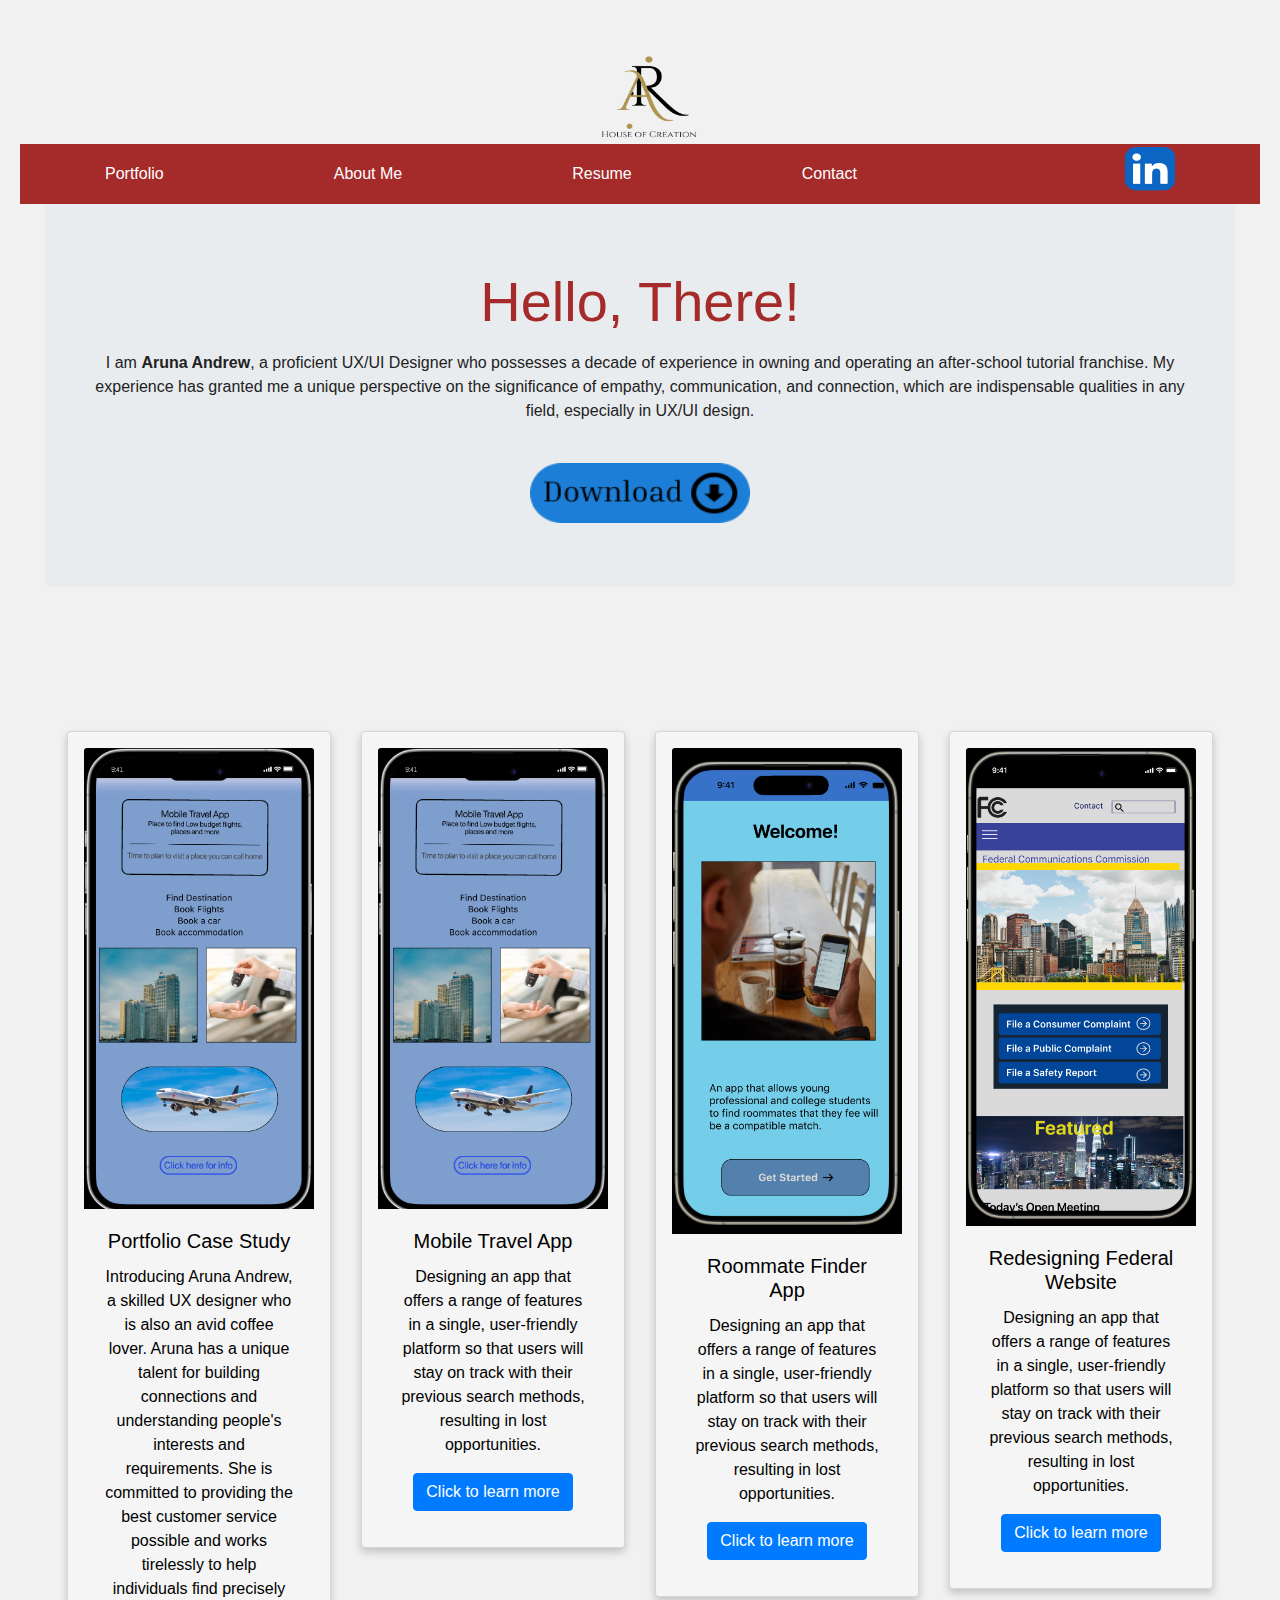
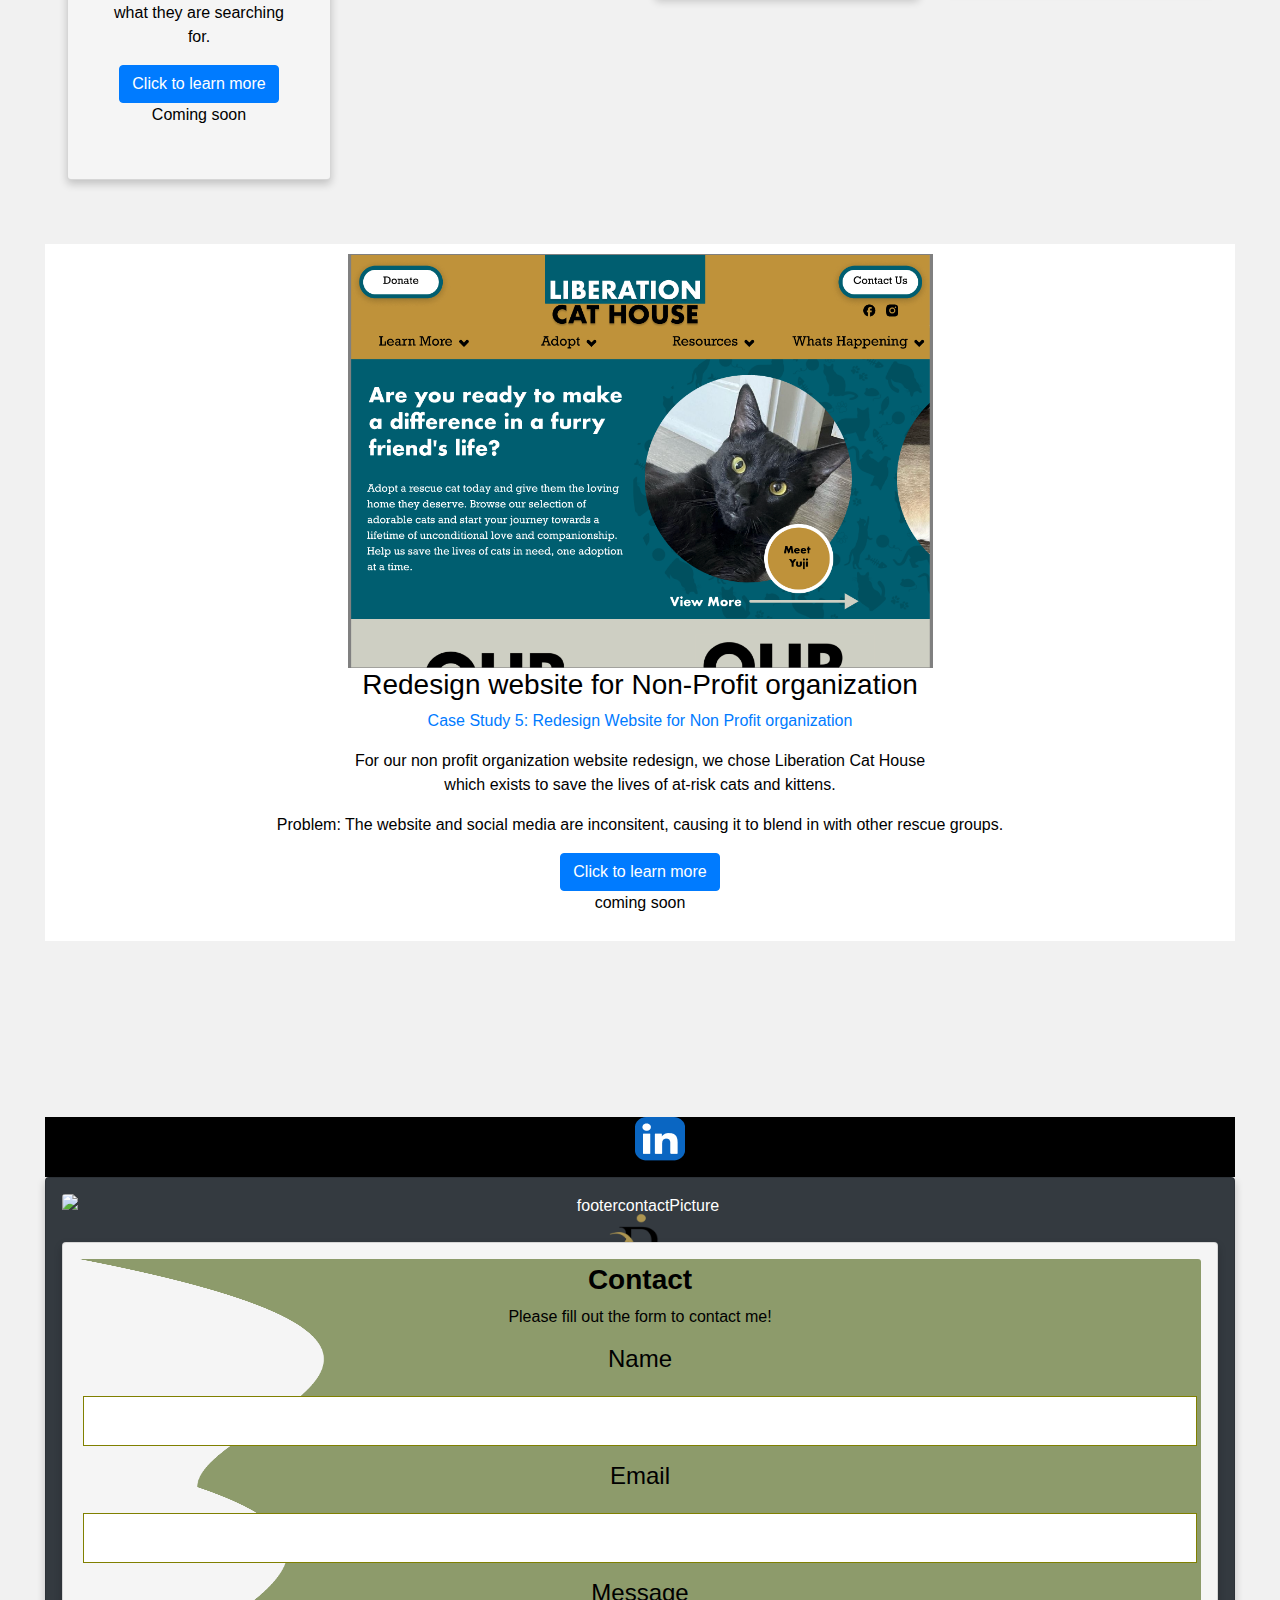
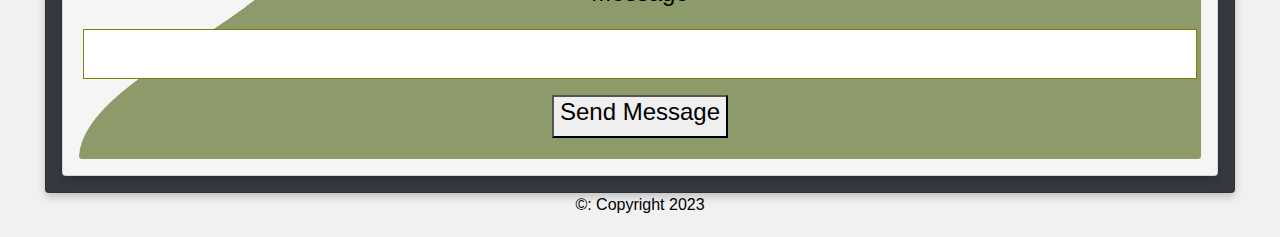
==== index.html @ 87789d0a "updated" ====
<!DOCTYPE HTML>
    <head>
      <!-- Required meta tags -->
      <meta name="viewport" content="width=device-width, initial-scale=1">
<link rel="stylesheet" href="https://cdnjs.cloudflare.com/ajax/libs/font-awesome/4.7.0/css/font-awesome.min.css">
      <meta name="viewport" content="width=device-width, initial-scale=1">
<link rel="stylesheet" href="https://cdnjs.cloudflare.com/ajax/libs/font-awesome/4.7.0/css/font-awesome.min.css">
    <meta charset="utf-8">
    <meta name="viewport" content="width=device-width, initial-scale=1, shrink-to-fit=no">
    <link rel="stylesheet" href="https://stackpath.bootstrapcdn.com/bootstrap/4.3.1/css/bootstrap.min.css" integrity="sha384-ggOyR0iXCbMQv3Xipma34MD+dH/1fQ784/j6cY/iJTQUOhcWr7x9JvoRxT2MZw1T" crossorigin="anonymous">
    <link rel="stylesheet" href="css/index.css">
    <script defer src="https://use.fontawesome.com/releases/v5.0.8/js/all.js"></script>
   <title>Aruna Andrew's Profile</title>
       <link rel="stylesheet" type="text/css" href="css/styles.css">
       <div class="inline-block"></div>
      </head>
           <!--Nav bar-->
  <a class="navbar-brand" href="#"><div class="logo">
    <a href="index.html"><img src="images/logoar.png" alt="Logo" width="140" height="100"></a></div></a>
   <ul class="topnav">
        <li><a href="portfolio.html">Portfolio</a></li>
        <li><a href="about.html">About Me</a></li>
        <li><a href="resume.html">Resume</a></li>
        <li><a href="contact.html">Contact</a></li>
        <li class="right"><a href="www.linkedin.com/in/aruna-a" class="social-icon si-rounded si-small si-linkedin">
          <img src="images/linkedin.png">
       </a>
      </ul>
<div style="padding:0 25px;">
<!--end Nav bar-->
       
        <!--Column Layout-->
        <!-- Paste Jumbotron Code Below-->
    <div class="jumbotron">
      <h1 class="display-4">Hello, There!</h1>
      
      <p class="lead">
       <blockquote> I am <b>Aruna Andrew</b>, a proficient UX/UI Designer who possesses a decade of experience in owning and operating an after-school tutorial franchise. 
        My experience has granted me a unique perspective on the significance of empathy, communication, and connection, which are indispensable qualities in any field, especially in UX/UI design.</p></blockquote>
        
      
      <br>
      <a href="doc/ArunaAndrew_Resume.pdf" download>
        <img src="images/download.png" alt="downloadresume" width="220" height="60">
      </a>
    
    </div>
          <!--Column Layout-->
              <!-- MAIN (Center website) -->

  <br><br><br><br>
   <!-- Add columns, rows, and cards Below -->
  

   <script src="https://code.jquery.com/jquery-3.3.1.slim.min.js" integrity="sha384-q8i/X+965DzO0rT7abK41JStQIAqVgRVzpbzo5smXKp4YfRvH+8abtTE1Pi6jizo" crossorigin="anonymous"></script>
    <script src="https://cdnjs.cloudflare.com/ajax/libs/popper.js/1.14.7/umd/popper.min.js" integrity="sha384-UO2eT0CpHqdSJQ6hJty5KVphtPhzWj9WO1clHTMGa3JDZwrnQq4sF86dIHNDz0W1" crossorigin="anonymous"></script>
    <script src="https://stackpath.bootstrapcdn.com/bootstrap/4.3.1/js/bootstrap.min.js" integrity="sha384-JjSmVgyd0p3pXB1rRibZUAYoIIy6OrQ6VrjIEaFf/nJGzIxFDsf4x0xIM+B07jRM" crossorigin="anonymous"></script>
    <div class="container-fluid">
      <div class="row">
        <div class="cardContainer col-lg-3 col-md-3 col-sm-12">
          <div class="card">
            <img src="images/casestudy1image.png" class="card-img-top" alt="...">
            <div class="card-body">
              <h5 class="card-title">Portfolio Case Study</h5>
              <p class="card-text">Introducing Aruna Andrew, a skilled UX designer who is also an avid coffee lover. Aruna has a unique talent for building connections and understanding people's interests and requirements. She is committed to providing the best customer service possible and works tirelessly to help individuals find precisely what they are searching for.</p>
              <a href="portfolio.html" class="btn btn-primary">Click to learn more</a>
              <p>Coming soon</p>
            </div>
          </div>
        </div>
    
        <div class="cardContainer col-lg-3 col-md-3 col-sm-12">
          <div class="card">
            <img src="images/casestudy1image.png" class="card-img-top" alt="...">
            <div class="card-body">
              <h5 class="card-title">Mobile Travel App</h5>
              <p class="card-text">Designing an app that offers a range of features in a single, user-friendly platform so that users will stay on track with their previous search methods, resulting in lost opportunities.
            </p>
              <a href="casestudy1.html" class="btn btn-primary">Click to learn more</a>
            </div>
          </div>
        </div>
        <div class="cardContainer col-lg-3 col-md-3 col-sm-12">
            <div class="card">
              <img src="images/casestudy3image.png" class="card-img-top" alt="...">
              <div class="card-body">
                <h5 class="card-title">Roommate Finder App</h5>
                <p class="card-text">Designing an app that offers a range of features in a single, user-friendly platform so that users will stay on track with their previous search methods, resulting in lost opportunities.
              </p>
                <a href="casestudy2.html" class="btn btn-primary">Click to learn more</a>
              </div>
            </div>
          </div>
          <div class="cardContainer col-lg-3 col-md-3 col-sm-12">
            <div class="card">
              <img src="images/casestudy4image.png" class="card-img-top" alt="...">
              <div class="card-body">
                <h5 class="card-title">Redesigning Federal Website</h5>
                <p class="card-text">Designing an app that offers a range of features in a single, user-friendly platform so that users will stay on track with their previous search methods, resulting in lost opportunities.
              </p>
                <a href="casestudy3.html" class="btn btn-primary">Click to learn more</a>
                
              </div>
            </div>
          </div>
    </div>
</div>
<br><br>
<div class="content">
  <img src="images/nonprofitorgredesignimage.png" alt="nonprofitorgredesignimage" style="width:50%">
  <h3>Redesign website for Non-Profit organization</h3>
  <p><a href="https://www.figma.com/proto/8icshN5yVUziQgnNhJKPvk/MASTER-COPY-To-Test-for-Presentation?page-id=52%3A227&type=design&node-id=539-4596&viewport=147%2C338%2C0.03&t=ChZbweXgxmcBA0Q5-1&scaling=scale-down&starting-point-node-id=15%3A170&mode=design">Case Study 5: Redesign Website for Non Profit organization</a></p>
  <p>For our non profit organization website redesign, we chose Liberation Cat House <br>
    which exists to save the lives of at-risk cats and kittens.</p>
  <p>Problem: The website and social media are inconsitent, causing it to blend in with other rescue groups.</p>
  <a href="#" class="btn btn-primary">Click to learn more</a>
  <p>coming soon</p>
</div>
<!------practice---->
<!--<div class="cardContainer col-lg-3 col-md-3 col-sm-12">
  <div class="card">
    <img src="images/casestudy4image.png" class="card-img-top" alt="...">
    <div class="card-body">
      <h5 class="card-title">Redesigning Federal Website</h5>
      <p class="card-text">Designing an app that offers a range of features in a single, user-friendly platform so that users will stay on track with their previous search methods, resulting in lost opportunities.
      </p>
      <a href="casestudy3.html" class="btn btn-primary">Click to learn more</a>
    </div>
  
  </div>

</div>-->
<!-- END GRID -->
<p><p></p><p></p>
<br><br>
<!--<div class="content">
  <img src="images/nonprofitorgredesignimage.png" alt="nonprofitorgredesignimage" Width="600" height="350">
  <h3><p><a href="casestudy5.html">Case Study:Redesign Nonprofit organization website</a></p>

  <p><a href="https://www.figma.com/proto/8icshN5yVUziQgnNhJKPvk/MASTER-COPY-To-Test-for-Presentation?page-id=52%3A227&type=design&node-id=539-4596&viewport=147%2C338%2C0.03&t=ChZbweXgxmcBA0Q5-1&scaling=scale-down&starting-point-node-id=15%3A170&mode=design">Case Study 5: Redesign Website for Non Profit organization</a></p>
  <p>For our non profit organization website redesign, we chose Liberation Cat House <br>
    which exists to save the lives of at-risk cats and kittens.</p>
  <p>Problem: The website and social media are inconsitent, causing it to blend in with other rescue groups.</p>
  <a href="casestudy3.html" class="btn btn-primary">Click to learn more</a>
  <p>coming soon</p>
</div>
</div>
    </div>
         </div>-->
         <!-- END MAIN -->
        <p></p><br><br><br><br>
         <!--Footer HTML-->
           <div class="footer">
           <center>
          <ul>
            <li class="center">
            <a href="www.linkedin.com/in/aruna-a" class="social-icon si-rounded si-small si-linkedin">
          <img src="images/linkedin.png"></a>
        </ul>
        </center> 
          </div>

    <!--Footer Layout-->
    <div class="card bg-dark text-white">
      <img src="images/coffee1.png" alt="footercontactPicture" class="card-img" alt="imagewithinfo">
      <div class="card-img-overlay">
        <img src="images/logoar.png" alt="Logo" align="center" width="180" height="130"><br>
        
       <h2>Let's Connect & Collaborate on Design!</h2>
      <a href="mailto:aruna.andrew@gmail.com"><h4>Email me!</h4></a>
          <br>
          
        
        <!--<p class="card-text">&copy: Copyright 2023</p>-->
      </div>
      <br>
      <div class="card bg-green text-white">
        <img src="images/footerimage.png" alt="footercontactPicture" align="right" width="500" height="500" alt="footercontactPicture" class="card-img" alt="...">
        <div class="card-img-overlay">
          <h3 class="w3-xxxlarge"><b>Contact</b></h3>
          <p>Please fill out the form to contact me!</p>
          <form action="/action_page.php" target="_blank">
            <div class="w3-section">
              <label><h4>Name</h4></label>
              <input class="w3-input w3-border" type="text" name="Name" required>
            </div>
            <div class="w3-section">
              <label><h4>Email</h4></label>
              <input class="w3-input w3-border" type="text" name="Email" required>
            </div>
            <div class="w3-section">
              <label><h4>Message</h4></label>
              <input class="w3-input w3-border" type="text" name="Message" required>
            </div>
            <button type="submit" class="w3-button w3-block w3-padding-large  w3-margin-bottom"><h4>Send Message</h4></button>
          </form>
        </div>
      </div>
      <!--<a href="thankyou.html"></a>-->
      </div>
      <p class="card-text">&copy: Copyright 2023</p>
        </div>
    
  
    
    


    <!----------------->
    <!-- Collaborate and Contact  -->
<!--<div class="footerLeftContainer">
  <img src="/Users/ravinderandrew/Documents/UXUIBootcamp/portfolio/portfoliocoding/images/coffee1.png" alt="footercontactPicture" align="bottom-left" Width="590" height="450">
 <img src="images/logoar.png" alt="Logo" align="center" width="180" height="130"></div><br>
 <p align="center" class="contact"><b><h3>Let's Connect & Collaborate <br>on Design!</h3>
</b></p>
<h3>Aruna Andrew</h3>
<a href="mailto:aruna.andrew@gmail.com">Email Aruna</a>
<p class="contact">&copy: Copyright 2023</p>
</div>

      <div class="container">
            <img src="images/footerimage.png" alt="footercontactPicture" align="right">
            <div class="top-right" margin="0" Width="520" height="450">
  <div class="w3-container" id="contact" style="margin: 0px";>
    <h3 class="w3-xxxlarge w3-text-red"><b>Contact</b></h3>
    <p>Please fill out the form to contact me!</p>
    <form action="/action_page.php" target="_blank">
      <div class="w3-section">
        <label>Name</label>
        <input class="w3-input w3-border" type="text" name="Name" required>
      </div>
      <div class="w3-section">
        <label>Email</label>
        <input class="w3-input w3-border" type="text" name="Email" required>
      </div>
      <div class="w3-section">
        <label>Message</label>
        <input class="w3-input w3-border" type="text" name="Message" required>
      </div>
      <button type="submit" class="w3-button w3-block w3-padding-large w3-red w3-margin-bottom">Send Message</button>
    </form>
  </div>
</div>
</div>
            </div>
       </div>
  </div>-->
</body>

</html>
---- css/styles.css ----
/* Navigation styles */
body {margin: 0;}

ul.topnav {
  list-style-type: none;
  margin: 0;
  padding: 0;
  overflow: hidden;
  background-color:  brown;
}

ul.topnav li {float: left;}

ul.topnav li a {
  display: block;
  color: white;
  text-align: center;
  padding: 18px 85px;
  text-decoration: none;
}

ul.topnav li a:hover:not(.active) {background-color: #111;}

ul.topnav li a.active {background-color: gray;}

ul.topnav li.right {float: right;}

@media screen and (max-width: 600px) {
  ul.topnav li.right, 
  ul.topnav li {float: none;}
}

.left, .center, .right {
    height: 50px;
    display: flex;
    justify-content: center;
    align-items: center;
}

/*background color */
body {
  background-color: silver;
}


.casestudy1, .casestudy2, .casestudy3, .casestudy4, .casestudy5 {
    
    background-position: center;
    height: 200px;
    max-width: 200px;
    margin: auto;
    margin-bottom: 10px;
    background-color: blue;
    border-radius: 40px;
    background-image: url("../images/casestudy1.png");
}

.casestudy1 {
    /*margin-top:20px;*/
    background-image: url("../images/casestudy1.png");
    background-repeat: no-repeat;
    background-position: center;
    /*border-radius: 48px;*/
}

.casestudy2 {
    background-image: url("../images/casestudy2.png");
    background-repeat: no-repeat;
    background-position: center;
}

.casestudy3 {
    background-image: url("../images/casestudy3.png");
    background-repeat: no-repeat;
    background-position: center;
}
.caseStudyPortfolio {
    background-position: center;
    height: 500px;
    max-width: 500px;
    margin: auto;
    margin-bottom: 10px;
    background-color: blue;
    border-radius: 48px;
    background-image: url("../images/casestudy3.png");

}
.text {
    background: rgb(0,0,0,0.7);
    width: 84%;
    padding: 20px 40px;
    color: brown;
}

.text p {
    color: rgba(255, 255, 255, 0.7);
    font-family: Arial, Helvetica, Arial, Helvetica, sans-serif;
}


/*About page*/
* {
    box-sizing: border-box;
  }
  
  body {
    font-family: Arial, Helvetica, sans-serif;
  }
  
 
  /* Style the counter cards-aboutme,portfolio & index */
  .card {
    box-shadow: 0 4px 8px 0 rgba(0, 0, 0, 0.2);
    padding: 16px;
    text-align: center;
    background-color: whitesmoke
  }
  /* for somereason this is set to the logo placement */
  body{
    text-align:center;
    background-color: whitesmoke;
    font-family: Arial, Helvetica, sans-serif;
 }
 h1 {
  color: brown;
}
 h2 {
  color: black;
}
h3 {
  color: black;
}
h4 {
  color: black;
}
h5 {
  color: black;
}
h6 {
  color: black;
}
p {
  color: black;
}
 .div2{
    background: tan;
    border: 1px solid black;
    padding:30px;
    width: 350px;
    height: 350px;
 }
/*casestudy1
.newspaper {
    border: solid black 1px;
    background-color: thistle;
    column-count: 3;
    column-gap: 40px;
  }*/

/* Footer Styles */
.footer {
    display: flex;
    justify-content: center;
    align-items: center;
    background: black;
    height: 60px;
}

.footer a{ 
    display: flex;
    padding: 10px 10px;
    font-family: Arial, Helvetica, sans-serif;
    text-decoration: none;
}
   

.lin {
    color: rgb(8, 0, 255);
}
/* footer Container holding the image and the text */
.container {
   /*outline: 1px solid red;*/
    position: relative;
    text-align: center;
    color: white;
  }
  /* Top right text */
.top-right {
    position: absolute;
    top: 0px;
    right: 60px;
    margin-top: 0px;
  }
  .top-left {
    position: absolute;
    top: 8px;
    left: 15px;
  }
  
  * {
    box-sizing: border-box;
  }
  /* Top left text */
  .top-left {
    position: absolute;
    top: 0;
    left: 30;
    z-index: 20;
  }
  

    /* Portfolio */
    * {
        box-sizing: border-box;
      }
      
      body {
        background-color: #f1f1f1;
        padding: 20px;
        font-family: Arial;
      }
      
      /* Center website */
      .main {
        max-width: 1000px;
        margin: auto;
      }
      
      h1 {
        font-size: 50px;
        word-break: break-all;
      }
      
      .row {
        margin: 8px -16px;
      }
      
      /* Add padding BETWEEN each column */
      .row,
      .row > .column {
        padding: 8px;
      }
      
      /* Create four equal columns that floats next to each other */
      .column {
        float: left;
        width: 25%;
      }
      
      /* Clear floats after rows  
      .row:after {
        content: "";
        display: table;
        clear: both;
      }
      
      /* Content */
      .content {
        background-color: white;
        padding: 10px;
      }
      
      /* contact page */
      * {
        box-sizing: border-box;
      }
      
      /* Style inputs contact page*/
      input[type=text], select, textarea {
        width: 100%;
        padding: 12px;
        border: 1px solid olive;
        margin-top: 6px;
        margin-bottom: 16px;
        resize: vertical;
      }
      
      input[type=submit] {
        background-color: gray;
        color:  black;
        padding: 12px 20px;
        border: none;
        cursor: pointer;
      }
      
      input[type=submit]:hover {
        background-color: gray;
      }
      /*#contact {
        outline: 1px solid red;
      }*/
      .footerLeftContainer {
        outline: 1px solid blue;
      }

      /* below footer container left */
      /*.image {
        position:relative;
        width:100%
      }
      h2 {
        position: absolute;
        top: 0px;
        left: 20px;;
        width:100%;
      }
      h2 span { 
        color: white; 
        font: bold 24px/45px Arial, Sans-Serif; 
        letter-spacing: -1px;  
        background: white(0, 0, 0);  
        background: white(0, 0, 0, 0.7);
        padding: 10px; 
     }
     h2 span.spacer {
      padding:0 1px;
   }*/
   /* right side footer */
   * {
    box-sizing: border-box;
  }
  
  .row {
    display: flex;
  }
  
  /* Create three equal columns that sits next to each other */
  .column {
    flex: 33.33%;
    padding: 5px;
  }
      /* Style the container/contact section */
      /*.container {
        border-radius: 5px;
        background-color: #f2f2f2;
        padding: 10px;
      
      
      /* Create two columns that float next to eachother */
      .column {
        float: left;
        width: 50%;
        margin-top: 6px;
        padding: 20px;
      }
      
      /* Clear floats after the columns */
      .row:after {
        content: "";
        display: table;
        clear: both;
      }
      
      /* Responsive layout - when the screen is less than 600px wide, make the two columns stack on top of each other instead of next to each other */
      @media screen and (max-width: 600px) {
        .column, input[type=submit] {
          width: 100%;
          margin-top: 0;
        }
      }

      /* About Me */
      body {
        /* Typography Declarations */
        color: #222222;
        font-size: 1em;
        font-family: "Open Sans", "Helvetica Neue", sans-serif;
    }
    
    .content-footer,
    .masthead-heading,
    .masthead-intro {
      text-align: center;
    }
    
    .masthead {
      padding: 6em 0;
      /*background-image: url('https://i.imgur.com/yGmrlyg.jpg');*/
      background-size: cover;
      background-repeat: no-repeat;
      border-top: solid 1em #FFCF33;
    }
    
    .masthead-intro {
        /* Layout Declarations */
        margin-bottom: 0.1em;
        /* Typography Declarations */
        font-family: "Times New Roman", Arial, Helvetica, sans-serif, serif;
        font-size: 2em;
    }
    
    .masthead-heading {
        /* Layout Declarations */
        color: #F1C863;
        margin-top: -0.2em;
        /* Typography Declarations */
        font-family: "Times New Roman", "Arial", sans-serif;
        font-weight: bold;
        font-size: 6em;
        letter-spacing: -0.02em;
        text-transform: uppercase;
    }
    
    .introduction-section,
    .location-section,
    .questions-section {
        max-width: 60em;
        margin-left: auto;
        margin-right: auto;
        margin-top: 2em;
    }
    
    .introduction-section > p,
    .location-section > p,
    .questions-section,
    .content-footer > p {
        /* Typography Declarations */
        font-weight: 400;
        letter-spacing: 0.05em;
    }
    /* more about me */
    .questions-section > h3 {
        font-family: "Times New Roman", Arial, Helvetica, sans-serif, serif;
        font-size: 1.2em;
        font-weight: bold;
        /* Layout */
        margin: 4em 0 1em 0;
    }
    
    section > h1 {
        margin-top: 2em;
    }
    
    .content-footer,
    .masthead-heading,
    .masthead-intro {
      text-align: center;
    }
    
    .masthead {
      padding: 6em 0;
      /*background-image: url('https://i.imgur.com/yGmrlyg.jpg');*/
      background-size: cover;
      background-repeat: no-repeat;
      border-top: solid 1em #FFCF33;
    }
    
    .masthead-intro {
      margin-bottom: 0.1em;
      font-family: "Times New Roman", Georgia, serif;
        font-size: 2em;
    }
    
    .masthead-heading {
      margin-top: -0.2em;
      font-family: "Georgia", "Times", sans-serif;
      font-weight: bold;
      font-size: 6em;
      letter-spacing: -0.02em;
      text-transform: uppercase;
    }
    .introduction > p,
    .location > p,
    .content-footer > p {
        /* Typography Declarations */
        font-weight: 300;
        letter-spacing: 0.05em;
    }
    h2 {
        /* Typography Declarations */
        font-family: "Georgia", Arial, Helvetica, sans-serif;
        font-size: 2em;
        font-weight: bold;
    }
    
    .introduction-section,
    .location-section,
    .questions-section {
        max-width: 38em;
        margin-left: auto;
        margin-right: auto;
        margin-top: 2em;
    }
/* end about me */



/* @media rule */
@media only screen and (max-width: 600px) {
  body {
    background-color:  rgb(155, 155, 139);
}
}
@media only screen and (max-width: 600px) {
  .footer {
    background-color:  rgb(155, 155, 139);
  }
}
/* end @media rule */
/* footer icon */

/* footer contact text */
.contact {
  color: black;
}
/*.newFooter {
  width: 255px;
}
.newFooterLeft {
  float: left; 
  background-image: url("/images/footerimageleft.png");
}

.newFooterRight {
  float: right; 
  background-image: url("../images/footerrtimage.png");
}*/



/* my skills on Resume */
  .flex-container{
    display: flex;
    width: 75%;
    margin: auto;
    }
    
    .flex-container--default,
    .flex-container--medium {
      margin: 10px;
      padding: 20px;
    }
    
    .flex-container--default {
    background-color: white;
    
    flex: 1;
    }
    
    /*.flex-container--long{
      background-color: blueviolet;
      flex: 3
    }*/

    /* try 2- flex 
    .flex-container {
      display: flex;
      flex-direction: column;
      background-color: gray;
    }
    
    .flex-container > div {
      background-color: gray;
      width: 100px;
      margin: 10px;
      text-align: center;
      line-height: 75px;
      font-size: 30px;
    }*/
 /* my resume grid */
/* new footer plan */
/* profile card */
/*.profilecard {
  box-shadow: 0 4px 8px 0 rgba(0, 0, 0, 0.2);
  max-width: 300px;
  margin: auto;
  text-align: center;
  font-family: arial;
}

.title {
  color: grey;
  font-size: 18px;
}

button {
  border: none;
  outline: 0;
  display: inline-block;
  padding: 8px;
  color: white;
  background-color: #000;
  text-align: center;
  cursor: pointer;
  width: 100%;
  font-size: 18px;
}

a {
  text-decoration: none;
  font-size: 22px;
  color: black;
}*/


/* end profile card */
/* case study images */
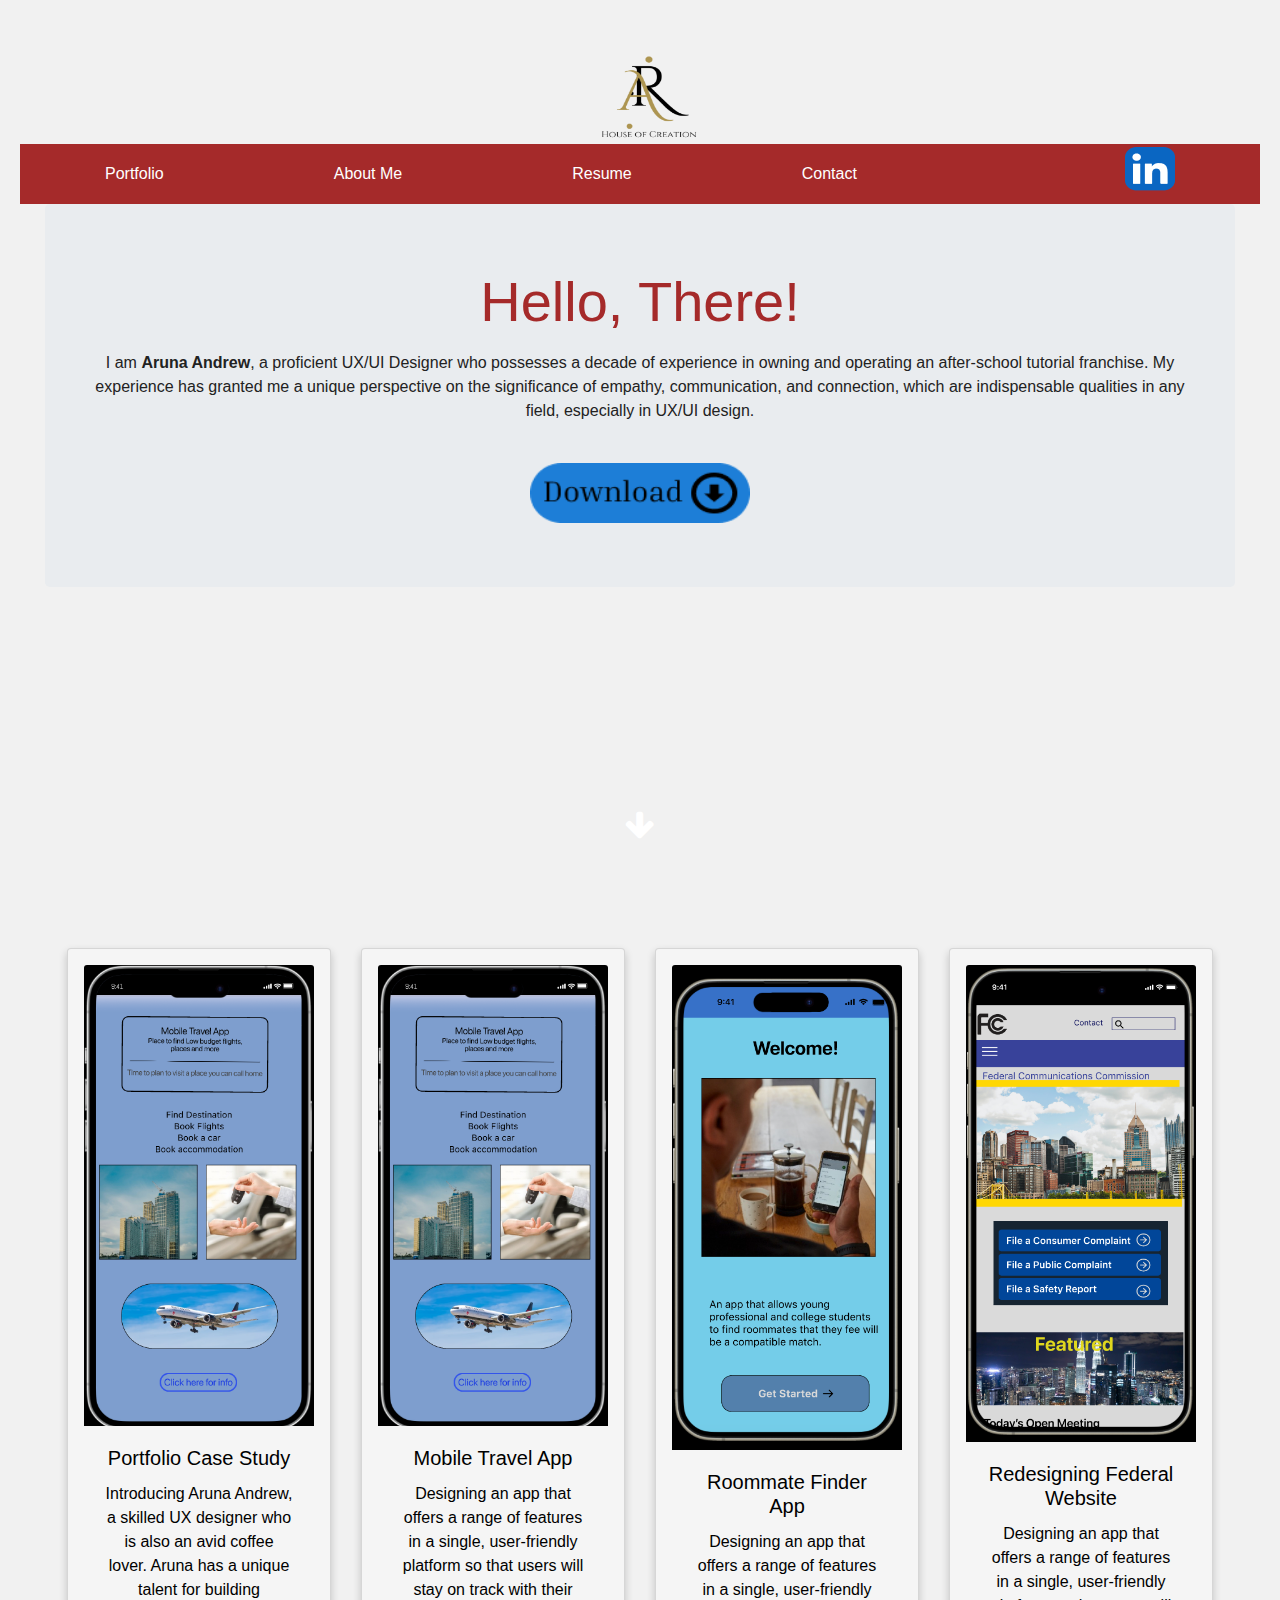
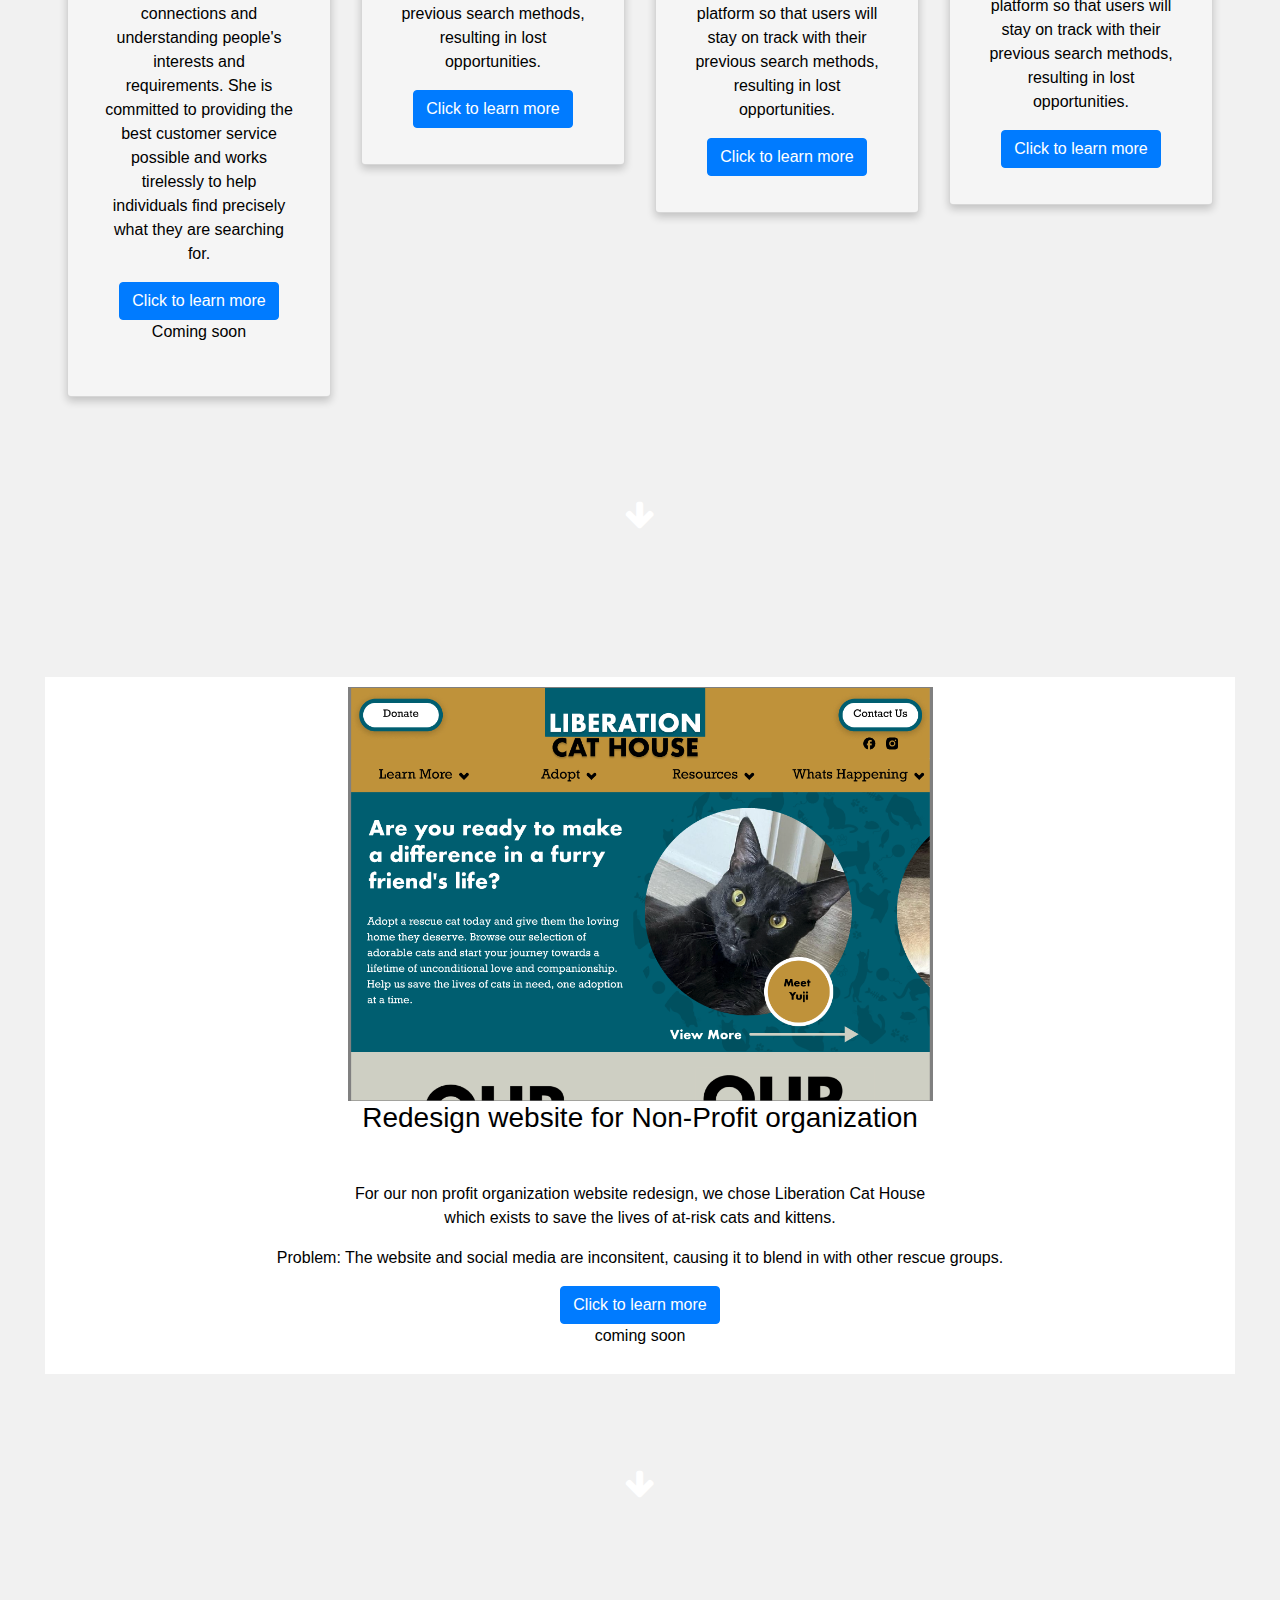
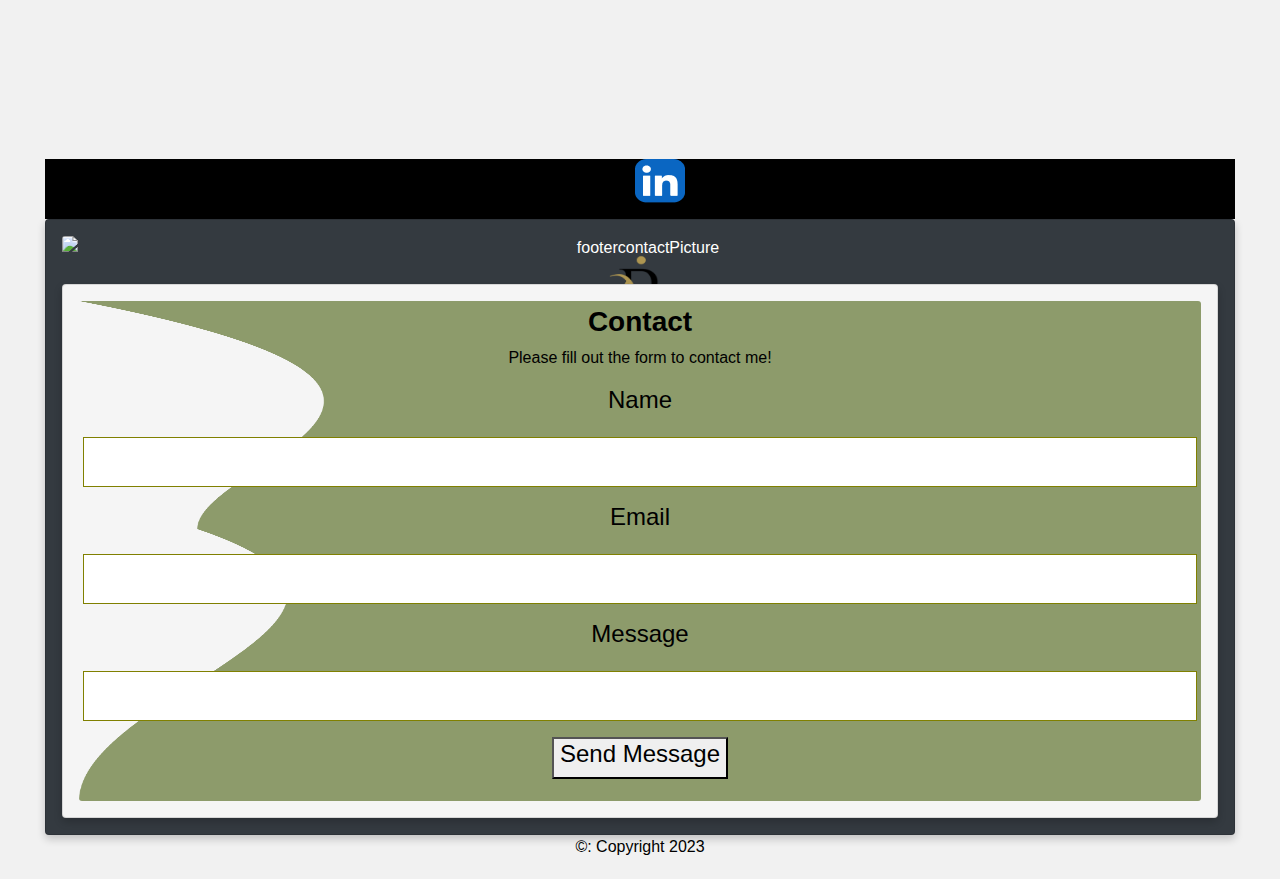
==== commit 960d156e: "updated" ====
--- a/index.html
+++ b/index.html
@@ -50,7 +50,9 @@
 
   <br><br><br><br>
    <!-- Add columns, rows, and cards Below -->
-  
+   <div class="arrow bounce">
+    <a class="fa fa-arrow-down fa-2x" href="#"></a>
+  </div>
 
    <script src="https://code.jquery.com/jquery-3.3.1.slim.min.js" integrity="sha384-q8i/X+965DzO0rT7abK41JStQIAqVgRVzpbzo5smXKp4YfRvH+8abtTE1Pi6jizo" crossorigin="anonymous"></script>
     <script src="https://cdnjs.cloudflare.com/ajax/libs/popper.js/1.14.7/umd/popper.min.js" integrity="sha384-UO2eT0CpHqdSJQ6hJty5KVphtPhzWj9WO1clHTMGa3JDZwrnQq4sF86dIHNDz0W1" crossorigin="anonymous"></script>
@@ -105,6 +107,9 @@
           </div>
     </div>
 </div>
+<div class="arrow bounce">
+  <a class="fa fa-arrow-down fa-2x" href="#"></a>
+</div>
 <br><br>
 <div class="content">
   <img src="images/nonprofitorgredesignimage.png" alt="nonprofitorgredesignimage" style="width:50%">
@@ -115,6 +120,10 @@
   <p>Problem: The website and social media are inconsitent, causing it to blend in with other rescue groups.</p>
   <a href="#" class="btn btn-primary">Click to learn more</a>
   <p>coming soon</p>
+</div>
+
+<div class="arrow bounce">
+  <a class="fa fa-arrow-down fa-2x" href="#"></a>
 </div>
 <!------practice---->
 <!--<div class="cardContainer col-lg-3 col-md-3 col-sm-12">
--- a/css/styles.css
+++ b/css/styles.css
@@ -42,7 +42,18 @@
   background-color: silver;
 }
 
-
+/* new accordian on resume */
+#panel, #flip {
+  padding: 5px;
+  text-align: center;
+  background-color: tan;
+  border: solid 1px #c3c3c3;
+}
+
+#panel {
+  padding: 50px;
+  display: none;
+}
 .casestudy1, .casestudy2, .casestudy3, .casestudy4, .casestudy5 {
     
     background-position: center;
@@ -537,6 +548,34 @@
     flex: 1;
     }
     
+    /* Animation on main page */
+    @bg: #2d2d37; // Dark blue
+@primary: #fd6b21; // Orange
+
+body { background: @bg;}
+a { color: white; text-decoration: none; }
+
+.arrow {
+  text-align: center;
+  margin: 8% 0;
+}
+.bounce {
+  -moz-animation: bounce 2s infinite;
+  -webkit-animation: bounce 2s infinite;
+  animation: bounce 2s infinite;
+}
+
+@keyframes bounce {
+  0%, 20%, 50%, 80%, 100% {
+    transform: translateY(0);
+  }
+  40% {
+    transform: translateY(-30px);
+  }
+  60% {
+    transform: translateY(-15px);
+  }
+}
     /*.flex-container--long{
       background-color: blueviolet;
       flex: 3
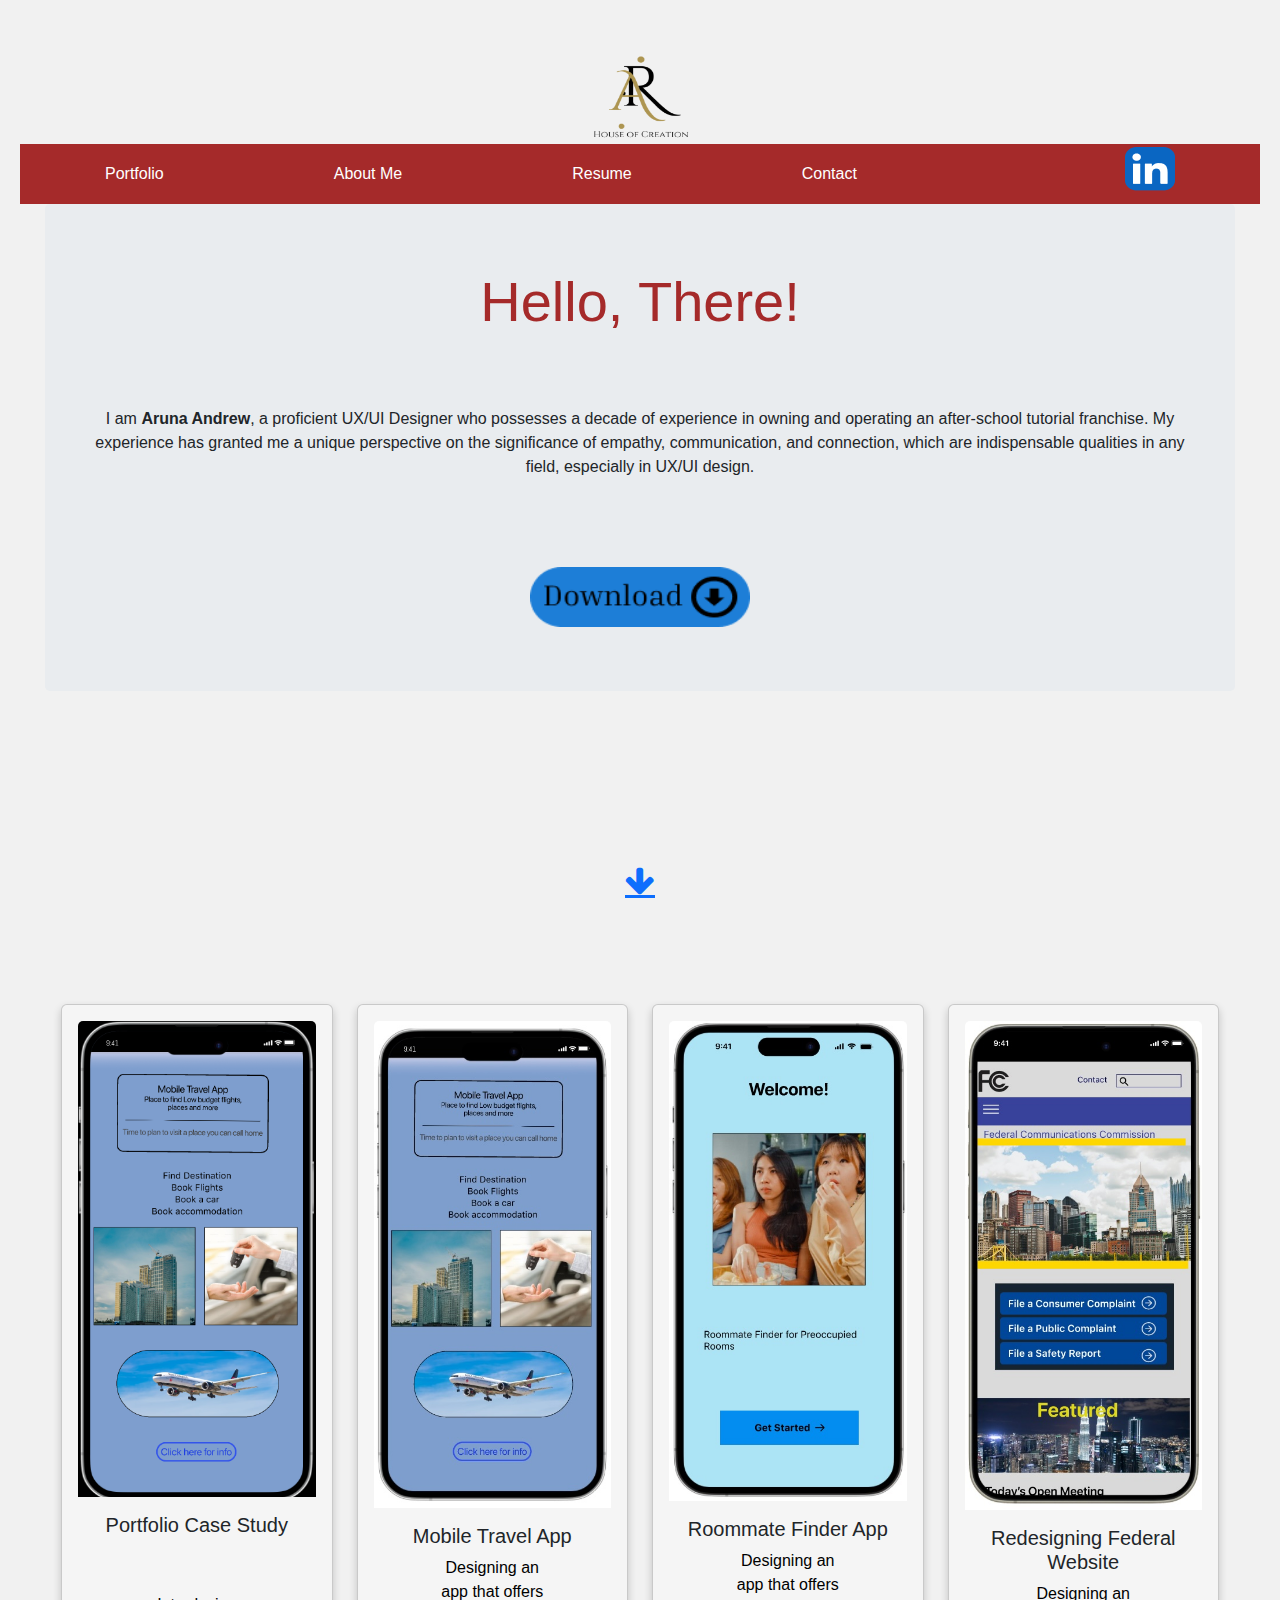
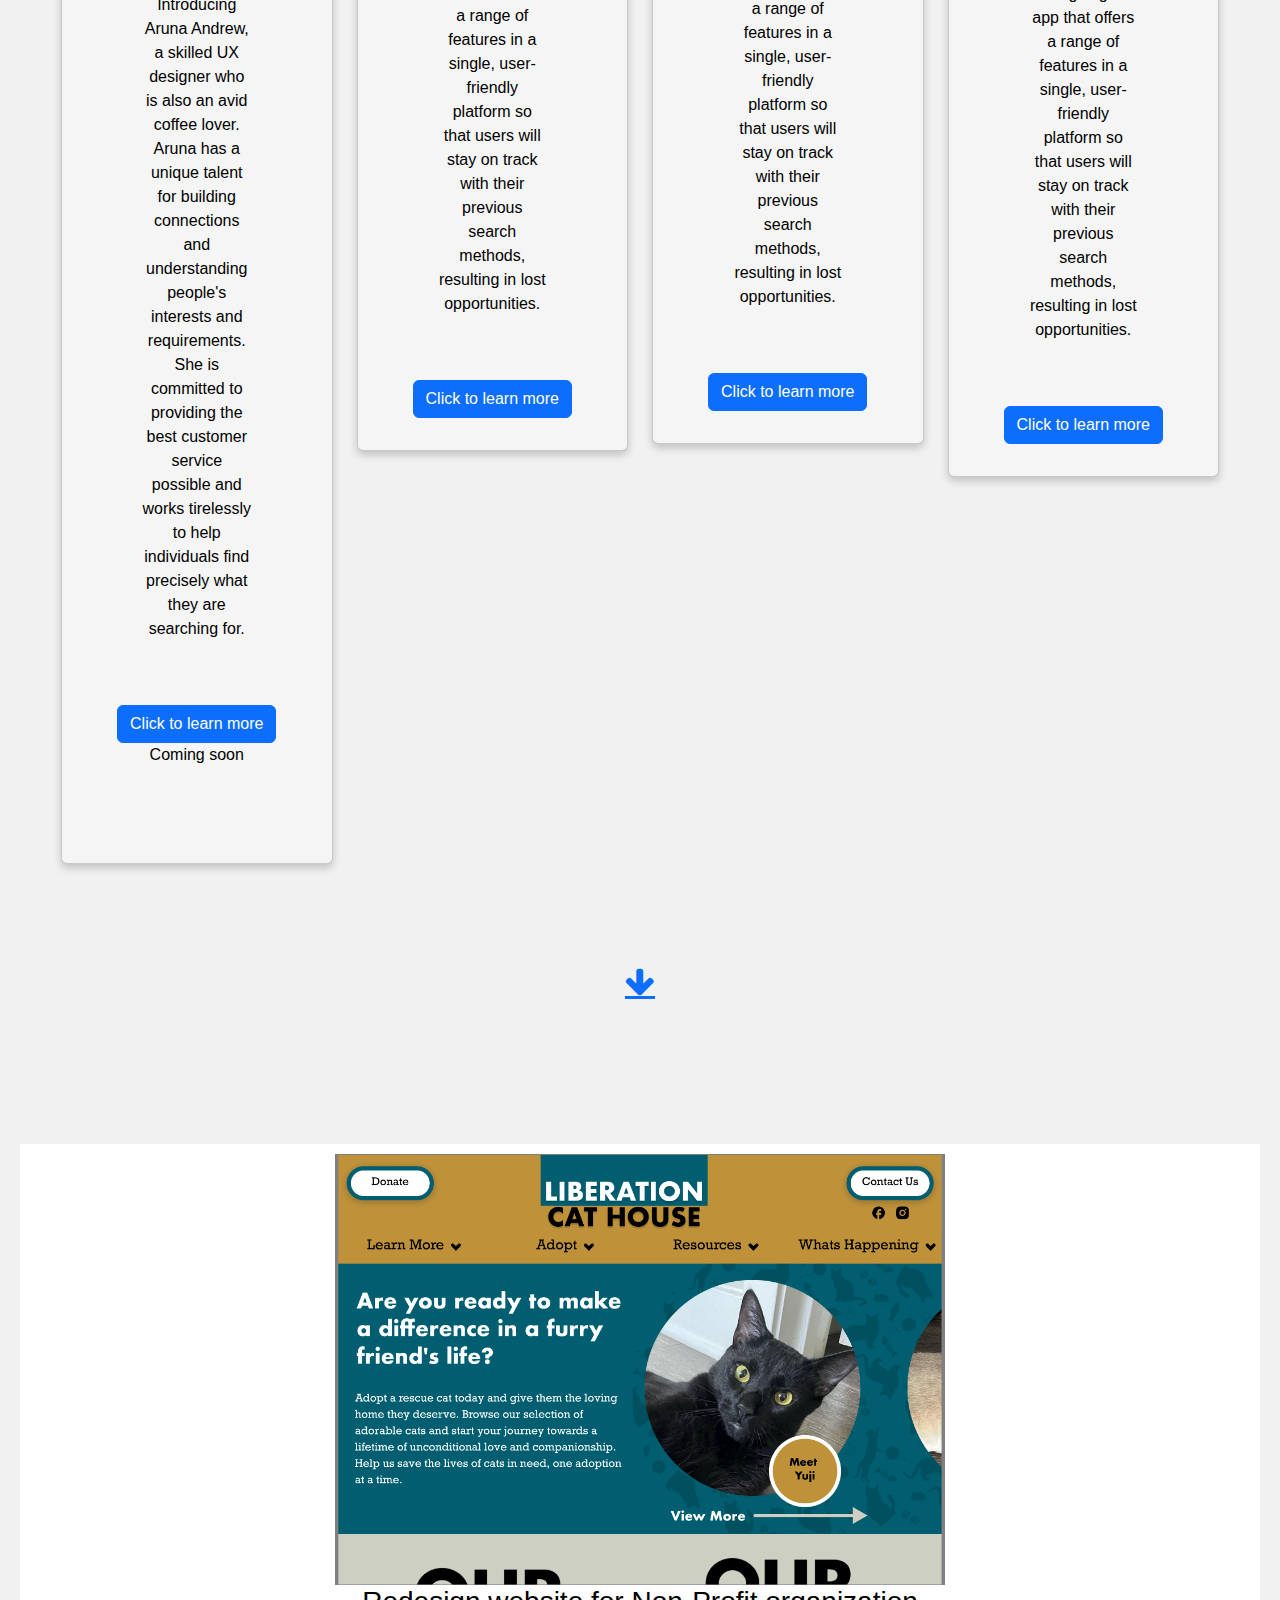
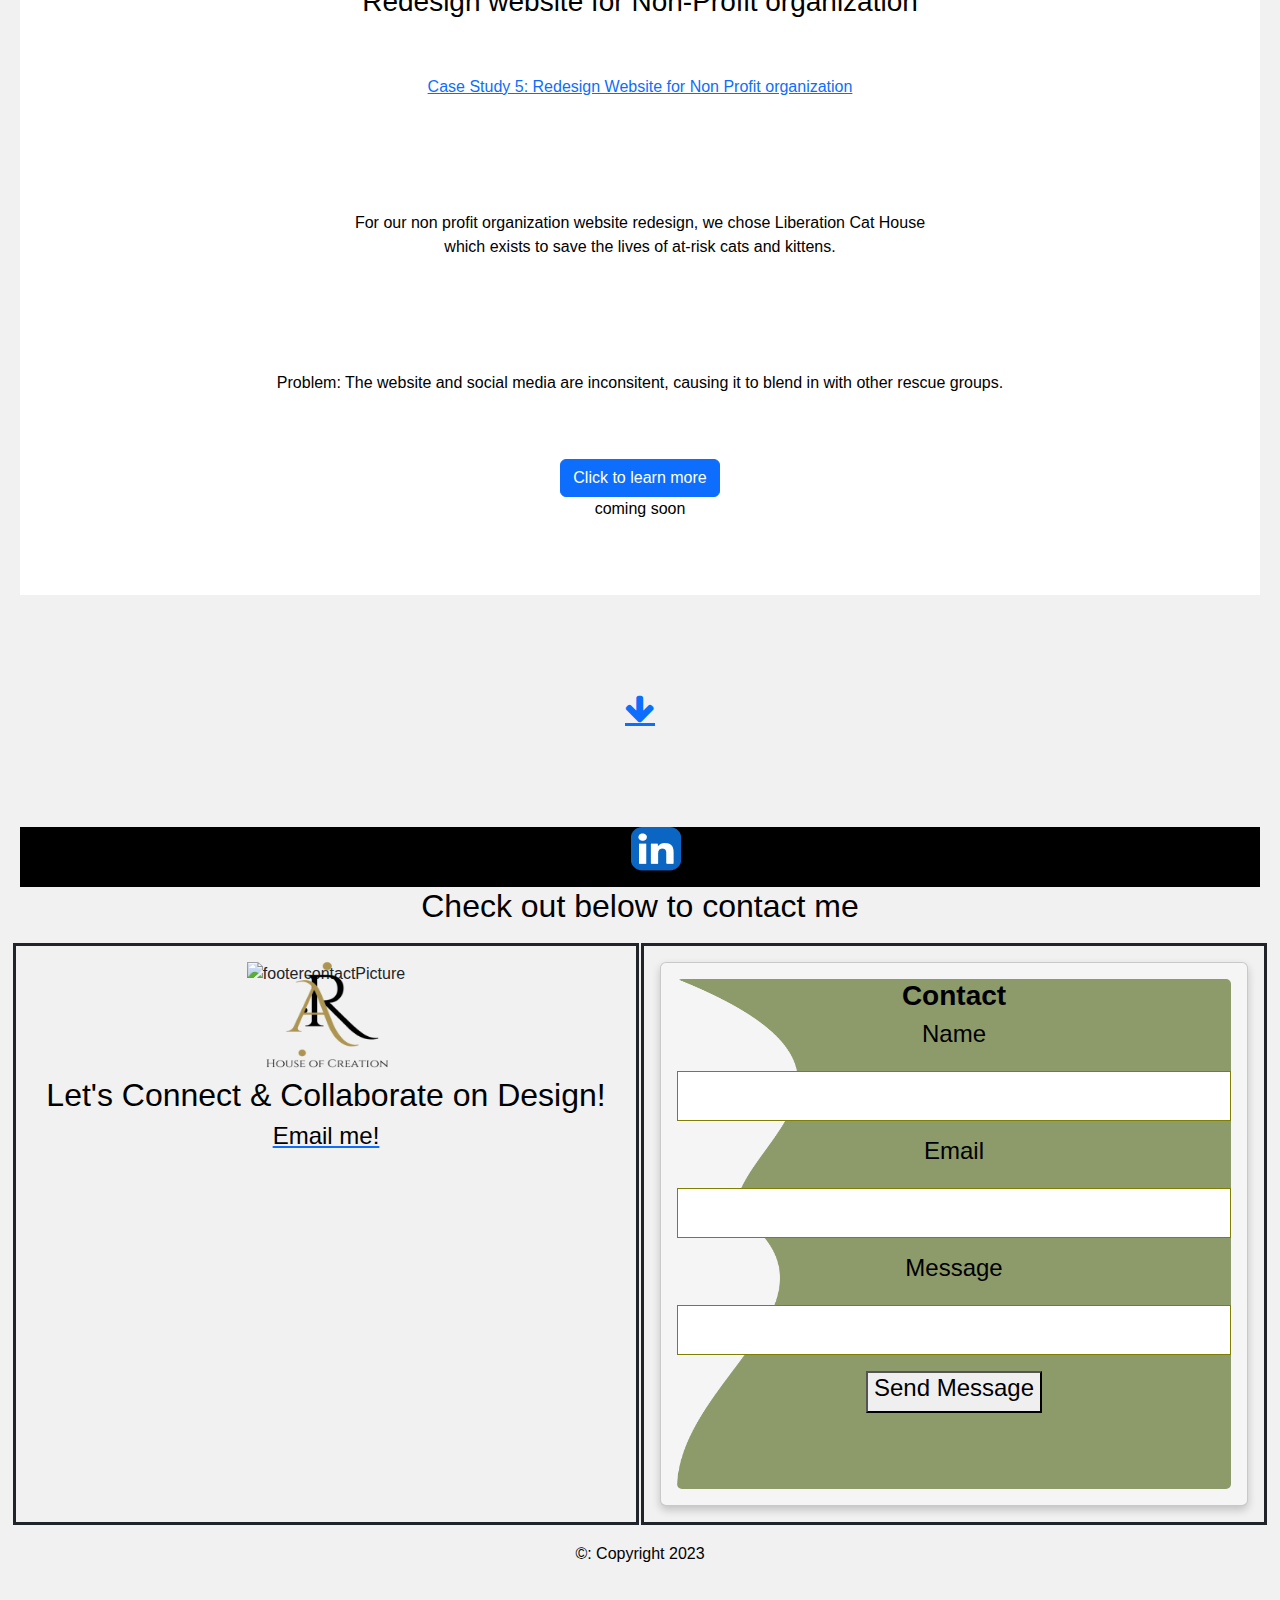
==== commit 5a380551: "updated" ====
--- a/index.html
+++ b/index.html
@@ -8,8 +8,17 @@
     <meta charset="utf-8">
     <meta name="viewport" content="width=device-width, initial-scale=1, shrink-to-fit=no">
     <link rel="stylesheet" href="https://stackpath.bootstrapcdn.com/bootstrap/4.3.1/css/bootstrap.min.css" integrity="sha384-ggOyR0iXCbMQv3Xipma34MD+dH/1fQ784/j6cY/iJTQUOhcWr7x9JvoRxT2MZw1T" crossorigin="anonymous">
+    <meta charset="UTF-8">
+    <meta name="viewport" content="width=device-width, initial-scale=1.0">
+    <link rel="stylesheet" href="styles.css">
     <link rel="stylesheet" href="css/index.css">
+    <link href="https://cdn.jsdelivr.net/npm/bootstrap@5.3.2/dist/css/bootstrap.min.css" rel="stylesheet">
+  <script src="https://cdn.jsdelivr.net/npm/bootstrap@5.3.2/dist/js/bootstrap.bundle.min.js"></script>
     <script defer src="https://use.fontawesome.com/releases/v5.0.8/js/all.js"></script>
+    <script src="https://code.jquery.com/jquery-3.3.1.slim.min.js" integrity="sha384-q8i/X+965DzO0rT7abK41JStQIAqVgRVzpbzo5smXKp4YfRvH+8abtTE1Pi6jizo" crossorigin="anonymous"></script>
+    <script src="https://cdnjs.cloudflare.com/ajax/libs/popper.js/1.14.7/umd/popper.min.js" integrity="sha384-UO2eT0CpHqdSJQ6hJty5KVphtPhzWj9WO1clHTMGa3JDZwrnQq4sF86dIHNDz0W1" crossorigin="anonymous"></script>
+    <script src="https://stackpath.bootstrapcdn.com/bootstrap/4.3.1/js/bootstrap.min.js" integrity="sha384-JjSmVgyd0p3pXB1rRibZUAYoIIy6OrQ6VrjIEaFf/nJGzIxFDsf4x0xIM+B07jRM" crossorigin="anonymous"></script>
+    <!---->
    <title>Aruna Andrew's Profile</title>
        <link rel="stylesheet" type="text/css" href="css/styles.css">
        <div class="inline-block"></div>
@@ -29,34 +38,25 @@
 <div style="padding:0 25px;">
 <!--end Nav bar-->
        
-        <!--Column Layout-->
         <!-- Paste Jumbotron Code Below-->
     <div class="jumbotron">
       <h1 class="display-4">Hello, There!</h1>
-      
       <p class="lead">
        <blockquote> I am <b>Aruna Andrew</b>, a proficient UX/UI Designer who possesses a decade of experience in owning and operating an after-school tutorial franchise. 
         My experience has granted me a unique perspective on the significance of empathy, communication, and connection, which are indispensable qualities in any field, especially in UX/UI design.</p></blockquote>
         
-      
       <br>
       <a href="doc/ArunaAndrew_Resume.pdf" download>
         <img src="images/download.png" alt="downloadresume" width="220" height="60">
       </a>
-    
-    </div>
-          <!--Column Layout-->
-              <!-- MAIN (Center website) -->
-
-  <br><br><br><br>
-   <!-- Add columns, rows, and cards Below -->
-   <div class="arrow bounce">
-    <a class="fa fa-arrow-down fa-2x" href="#"></a>
-  </div>
-
-   <script src="https://code.jquery.com/jquery-3.3.1.slim.min.js" integrity="sha384-q8i/X+965DzO0rT7abK41JStQIAqVgRVzpbzo5smXKp4YfRvH+8abtTE1Pi6jizo" crossorigin="anonymous"></script>
-    <script src="https://cdnjs.cloudflare.com/ajax/libs/popper.js/1.14.7/umd/popper.min.js" integrity="sha384-UO2eT0CpHqdSJQ6hJty5KVphtPhzWj9WO1clHTMGa3JDZwrnQq4sF86dIHNDz0W1" crossorigin="anonymous"></script>
-    <script src="https://stackpath.bootstrapcdn.com/bootstrap/4.3.1/js/bootstrap.min.js" integrity="sha384-JjSmVgyd0p3pXB1rRibZUAYoIIy6OrQ6VrjIEaFf/nJGzIxFDsf4x0xIM+B07jRM" crossorigin="anonymous"></script>
+    </div>
+  <br><br>
+    <div class="arrow bounce">
+      <a class="fa fa-arrow-down fa-2x" href="#"></a>
+    </div>
+  
+  <!-- Add columns, rows, and cards Below -->
+ 
     <div class="container-fluid">
       <div class="row">
         <div class="cardContainer col-lg-3 col-md-3 col-sm-12">
@@ -73,7 +73,7 @@
     
         <div class="cardContainer col-lg-3 col-md-3 col-sm-12">
           <div class="card">
-            <img src="images/casestudy1image.png" class="card-img-top" alt="...">
+            <img src="images/prototypedMobileApp.jpg" width="max" height="auto" class="card-img-top" alt="...">
             <div class="card-body">
               <h5 class="card-title">Mobile Travel App</h5>
               <p class="card-text">Designing an app that offers a range of features in a single, user-friendly platform so that users will stay on track with their previous search methods, resulting in lost opportunities.
@@ -84,7 +84,8 @@
         </div>
         <div class="cardContainer col-lg-3 col-md-3 col-sm-12">
             <div class="card">
-              <img src="images/casestudy3image.png" class="card-img-top" alt="...">
+              <img src="images/prototypedRum8MobApp.jpg" width="max" height="auto"
+              class="card-img-top" alt="...">
               <div class="card-body">
                 <h5 class="card-title">Roommate Finder App</h5>
                 <p class="card-text">Designing an app that offers a range of features in a single, user-friendly platform so that users will stay on track with their previous search methods, resulting in lost opportunities.
@@ -95,7 +96,9 @@
           </div>
           <div class="cardContainer col-lg-3 col-md-3 col-sm-12">
             <div class="card">
-              <img src="images/casestudy4image.png" class="card-img-top" alt="...">
+              <img src="images/prototypedGovRedMob.jpg" 
+              width="max" height="auto"
+              class="card-img-top" alt="...">
               <div class="card-body">
                 <h5 class="card-title">Redesigning Federal Website</h5>
                 <p class="card-text">Designing an app that offers a range of features in a single, user-friendly platform so that users will stay on track with their previous search methods, resulting in lost opportunities.
@@ -109,6 +112,8 @@
 </div>
 <div class="arrow bounce">
   <a class="fa fa-arrow-down fa-2x" href="#"></a>
+</div>
+
 </div>
 <br><br>
 <div class="content">
@@ -125,23 +130,9 @@
 <div class="arrow bounce">
   <a class="fa fa-arrow-down fa-2x" href="#"></a>
 </div>
-<!------practice---->
-<!--<div class="cardContainer col-lg-3 col-md-3 col-sm-12">
-  <div class="card">
-    <img src="images/casestudy4image.png" class="card-img-top" alt="...">
-    <div class="card-body">
-      <h5 class="card-title">Redesigning Federal Website</h5>
-      <p class="card-text">Designing an app that offers a range of features in a single, user-friendly platform so that users will stay on track with their previous search methods, resulting in lost opportunities.
-      </p>
-      <a href="casestudy3.html" class="btn btn-primary">Click to learn more</a>
-    </div>
-  
-  </div>
-
-</div>-->
+
 <!-- END GRID -->
-<p><p></p><p></p>
-<br><br>
+
 <!--<div class="content">
   <img src="images/nonprofitorgredesignimage.png" alt="nonprofitorgredesignimage" Width="600" height="350">
   <h3><p><a href="casestudy5.html">Case Study:Redesign Nonprofit organization website</a></p>
@@ -157,7 +148,7 @@
     </div>
          </div>-->
          <!-- END MAIN -->
-        <p></p><br><br><br><br>
+        
          <!--Footer HTML-->
            <div class="footer">
            <center>
@@ -170,49 +161,44 @@
           </div>
 
     <!--Footer Layout-->
-    <div class="card bg-dark text-white">
-      <img src="images/coffee1.png" alt="footercontactPicture" class="card-img" alt="imagewithinfo">
-      <div class="card-img-overlay">
-        <img src="images/logoar.png" alt="Logo" align="center" width="180" height="130"><br>
-        
-       <h2>Let's Connect & Collaborate on Design!</h2>
-      <a href="mailto:aruna.andrew@gmail.com"><h4>Email me!</h4></a>
-          <br>
-          
-        
-        <!--<p class="card-text">&copy: Copyright 2023</p>-->
-      </div>
-      <br>
-      <div class="card bg-green text-white">
-        <img src="images/footerimage.png" alt="footercontactPicture" align="right" width="500" height="500" alt="footercontactPicture" class="card-img" alt="...">
-        <div class="card-img-overlay">
-          <h3 class="w3-xxxlarge"><b>Contact</b></h3>
-          <p>Please fill out the form to contact me!</p>
-          <form action="/action_page.php" target="_blank">
-            <div class="w3-section">
-              <label><h4>Name</h4></label>
-              <input class="w3-input w3-border" type="text" name="Name" required>
-            </div>
-            <div class="w3-section">
-              <label><h4>Email</h4></label>
-              <input class="w3-input w3-border" type="text" name="Email" required>
-            </div>
-            <div class="w3-section">
-              <label><h4>Message</h4></label>
-              <input class="w3-input w3-border" type="text" name="Message" required>
-            </div>
-            <button type="submit" class="w3-button w3-block w3-padding-large  w3-margin-bottom"><h4>Send Message</h4></button>
-          </form>
-        </div>
-      </div>
-      <!--<a href="thankyou.html"></a>-->
-      </div>
-      <p class="card-text">&copy: Copyright 2023</p>
-        </div>
-    
+<h2>Check out below to contact me </h2>
+<div class="row">
+<div class="col"><img src="images/coffee1.png" alt="footercontactPicture" class="card-img" alt="..." width="max" height="auto">
+  <div class="card-img-overlay">
+    <img src="images/logoar.png" alt="Logo" align="center" width="180" height="130"><br>
+    <h2>Let's Connect & Collaborate on Design!</h2>
+    <a href="mailto:aruna.andrew@gmail.com"><h4>Email me!</h4></a>
+</div></div>
+<div class="col"><div class="card bg-green text-white">
+  <img src="images/footerimage.png" alt="footercontactPicture" align="right" width="500" height="510" alt="footercontactPicture" class="card-img" alt="...">
+  <div class="card-img-overlay">
+    <h3 class="w3-xxxlarge"><b>Contact</b></h3>
+    <form id="contact" action="" method="post">
+    <form action="/action_page.php" target="_blank">
+      <div class="w3-section">
+        <label><h4>Name</h4></label>
+        <input class="w3-input w3-border" type="text" name="Name" required>
+      </div>
+      <div class="w3-section">
+        <label><h4>Email</h4></label>
+        <input class="w3-input w3-border" type="text" name="Email" required>
+      </div>
+      <div class="w3-section">
+        <label><h4>Message</h4></label>
+        <input class="w3-input w3-border" type="text" name="Message" required>
+      </div>
+      <!--wait-<button type="submit" class="w3-button w3-block w3-padding-large  w3-margin-bottom"><h4>Send Message</h4></button>-->
+      <button type="submit" class="w3-button w3-padding-large w3-margin-bottom"><h4>Send Message</h4></button>
+    </form>
+  </div>
+</div>
+
+</div>
+</div>
+<div><center><p class="card-text" align="center">&copy: Copyright 2023</p></center></div>
   
-    
-    
+</body>
+</html>
 
 
     <!----------------->
@@ -254,6 +240,4 @@
             </div>
        </div>
   </div>-->
-</body>
-
-</html>
+
--- a/css/styles.css
+++ b/css/styles.css
@@ -145,7 +145,7 @@
   color: black;
 }
 h5 {
-  color: black;
+  color: firebrick;
 }
 h6 {
   color: black;
@@ -160,65 +160,7 @@
     width: 350px;
     height: 350px;
  }
-/*casestudy1
-.newspaper {
-    border: solid black 1px;
-    background-color: thistle;
-    column-count: 3;
-    column-gap: 40px;
-  }*/
-
-/* Footer Styles */
-.footer {
-    display: flex;
-    justify-content: center;
-    align-items: center;
-    background: black;
-    height: 60px;
-}
-
-.footer a{ 
-    display: flex;
-    padding: 10px 10px;
-    font-family: Arial, Helvetica, sans-serif;
-    text-decoration: none;
-}
-   
-
-.lin {
-    color: rgb(8, 0, 255);
-}
-/* footer Container holding the image and the text */
-.container {
-   /*outline: 1px solid red;*/
-    position: relative;
-    text-align: center;
-    color: white;
-  }
-  /* Top right text */
-.top-right {
-    position: absolute;
-    top: 0px;
-    right: 60px;
-    margin-top: 0px;
-  }
-  .top-left {
-    position: absolute;
-    top: 8px;
-    left: 15px;
-  }
-  
-  * {
-    box-sizing: border-box;
-  }
-  /* Top left text */
-  .top-left {
-    position: absolute;
-    top: 0;
-    left: 30;
-    z-index: 20;
-  }
-  
+
 
     /* Portfolio */
     * {
@@ -257,12 +199,11 @@
         float: left;
         width: 25%;
       }
-      
-      /* Clear floats after rows  
-      .row:after {
-        content: "";
-        display: table;
-        clear: both;
+      /* portfolio cards */
+      .myDiv {
+        border: 1px outset brown;
+        background-color: white;    
+        text-align: center;
       }
       
       /* Content */
@@ -304,7 +245,365 @@
         outline: 1px solid blue;
       }
 
-      /* below footer container left */
+      
+   * {
+    box-sizing: border-box;
+  }
+  
+  .row {
+    display: flex;
+  }
+  
+  /* Create three equal columns that sits next to each other */
+  .column {
+    flex: 33.33%;
+    padding: 5px;
+  }
+      /* Style the container/contact section */
+      /*.container {
+        border-radius: 5px;
+        background-color: #f2f2f2;
+        padding: 10px;
+      
+      
+      /* Create two columns that float next to eachother */
+      .column {
+        float: left;
+        width: 50%;
+        margin-top: 6px;
+        padding: 20px;
+      }
+      
+      /* Clear floats after the columns */
+      .row:after {
+        content: "";
+        display: table;
+        clear: both;
+      }
+      
+      /* Responsive layout - when the screen is less than 600px wide, make the two columns stack on top of each other instead of next to each other */
+      @media screen and (max-width: 600px) {
+        .column, input[type=submit] {
+          width: 100%;
+          margin-top: 0;
+        }
+      }
+
+      /* About Me hero space */
+
+      .hero {
+        position: relative;
+     }
+     
+     .hero-overlay {
+       text-align: center;
+       position: absolute;
+       z-index: 0; /* do not remove. it keeps pic intact */
+       width: 100%;
+       h1 {
+         /*font-size: 6vw;*/
+         transform: translateY(6vw);/* keeps h1 in position */
+         color: red; 
+         /*letter-spacing: 0.45rem;*/
+         font-weight: 700;
+       }
+     }
+     
+     .hero-image {
+       display: block;
+        /*//overflow: visible;*/
+       z-index:-1;
+       margin-left: auto;
+       margin-right: auto;
+       width: 100%;
+     }
+     
+     p {
+       padding: 3rem;
+       &:last-of-type {
+         padding-top: 0;
+       }
+     }
+     
+     div, p {
+       font-family: Arial, Helvetica, sans-serif;
+       text-rendering: optimizeLegibility;
+     }
+      /* hero space */
+      /* about me */
+      img.sticky {
+        position: -webkit-sticky;
+        position: sticky;
+        top: 0;
+        width: 200px;
+      }
+      img.sticky {
+        position: -webkit-sticky;
+        position: sticky;
+        top: 0;
+        width: 200px;
+      }
+/* @media rule */
+@media only screen and (max-width: 600px) {
+  body {
+    background-color:  rgb(155, 155, 139);
+}
+}
+@media only screen and (max-width: 600px) {
+  .footer {
+    background-color:  rgb(155, 155, 139);
+  }
+}
+/* end @media rule */
+
+/* my skills on Resume */
+.container1 {
+  border: 1px dashed white; 
+  width: max; 
+  height: 50px;
+  }
+
+.container { 
+  border: 1px dashed white; 
+  width: 750px; 
+  height: 750px;
+  }
+
+.outer-container{
+  display: flex;  
+  flex-direction: row;   
+  
+}
+
+.container2 {
+  
+  border: 1px dashed white; 
+  width: 750px; 
+  height: 750px;
+  }
+/* container try */
+
+  
+.arrow {
+  text-align: center;
+  margin: 8% 0;
+}
+.bounce {
+  -moz-animation: bounce 2s infinite;
+  -webkit-animation: bounce 2s infinite;
+  animation: bounce 2s infinite;
+}
+
+@keyframes bounce {
+  0%, 20%, 50%, 80%, 100% {
+    transform: translateY(0);
+  }
+  40% {
+    transform: translateY(-30px);
+  }
+  60% {
+    transform: translateY(-15px);
+  }
+}
+/* footer icon */
+/* Footer Styles */
+.footer {
+  display: flex;
+  justify-content: center;
+  align-items: center;
+  background: black;
+  height: 60px;
+}
+
+.footer a{ 
+  display: flex;
+  padding: 10px 10px;
+  font-family: Arial, Helvetica, sans-serif;
+  text-decoration: none;
+}
+ 
+
+.lin {
+  color: rgb(8, 0, 255);
+}
+/* footer Container holding the image and the text */
+.container {
+ /*outline: 1px solid red;*/
+  position: relative;
+  text-align: center;
+  color: white;
+}
+/* Top right text */
+.top-right {
+  position: absolute;
+  top: 0px;
+  right: 60px;
+  margin-top: 0px;
+}
+.top-left {
+  position: absolute;
+  top: 8px;
+  left: 15px;
+}
+
+* {
+  box-sizing: border-box;
+}
+/* Top left text */
+.top-left {
+  position: absolute;
+  top: 0;
+  left: 30;
+  z-index: 20;
+}
+
+/* footer contact text */
+.contact {
+  color: black;
+}
+/* Footer container new*/
+.row {
+  display: flex; /* equal height of the children */
+}
+.col {
+  flex: 1; /* additionally, equal width */
+  
+  padding: 1em;
+  border: solid;
+  margin: 1px;
+}	
+/* alternate contact form 
+@import url(https://fonts.googleapis.com/css?family=Open+Sans:400italic,400,300,600);
+
+* {
+	margin:0;
+	padding:0;
+	box-sizing:border-box;
+	-webkit-box-sizing:border-box;
+	-moz-box-sizing:border-box;
+	-webkit-font-smoothing:antialiased;
+	-moz-font-smoothing:antialiased;
+	-o-font-smoothing:antialiased;
+	font-smoothing:antialiased;
+	text-rendering:optimizeLegibility;
+}
+
+body {
+	font-family:"Open Sans", Helvetica, Arial, sans-serif;
+	font-weight:300;
+	font-size: 12px;
+	line-height:30px;
+	color:#777;
+	background:#0CF;
+}
+
+.container {
+	max-width:400px;
+	width:100%;
+	margin:0 auto;
+	position:relative;
+}
+
+#contact input[type="text"], #contact input[type="email"], #contact input[type="tel"], #contact input[type="url"], #contact textarea, #contact button[type="submit"] { font:400 12px/16px "Open Sans", Helvetica, Arial, sans-serif; }
+
+#contact {
+	background:#F9F9F9;
+	padding:25px;
+	margin:50px 0;
+}
+
+#contact h3 {
+	color: #F96;
+	display: block;
+	font-size: 30px;
+	font-weight: 400;
+}
+
+#contact h4 {
+	margin:5px 0 15px;
+	display:block;
+	font-size:13px;
+}
+
+fieldset {
+	border: medium none !important;
+	margin: 0 0 10px;
+	min-width: 100%;
+	padding: 0;
+	width: 100%;
+}
+
+#contact input[type="text"], #contact input[type="email"], #contact input[type="tel"], #contact input[type="url"], #contact textarea {
+	width:100%;
+	border:1px solid #CCC;
+	background:#FFF;
+	margin:0 0 5px;
+	padding:10px;
+}
+
+#contact input[type="text"]:hover, #contact input[type="email"]:hover, #contact input[type="tel"]:hover, #contact input[type="url"]:hover, #contact textarea:hover {
+	-webkit-transition:border-color 0.3s ease-in-out;
+	-moz-transition:border-color 0.3s ease-in-out;
+	transition:border-color 0.3s ease-in-out;
+	border:1px solid #AAA;
+}
+
+#contact textarea {
+	height:100px;
+	max-width:100%;
+  resize:none;
+}
+
+#contact button[type="submit"] {
+	cursor:pointer;
+	width:100%;
+	border:none;
+	background:#0CF;
+	color:#FFF;
+	margin:0 0 5px;
+	padding:10px;
+	font-size:15px;
+}
+
+#contact button[type="submit"]:hover {
+	background:#09C;
+	-webkit-transition:background 0.3s ease-in-out;
+	-moz-transition:background 0.3s ease-in-out;
+	transition:background-color 0.3s ease-in-out;
+}
+
+#contact button[type="submit"]:active { box-shadow:inset 0 1px 3px rgba(0, 0, 0, 0.5); }
+
+#contact input:focus, #contact textarea:focus {
+	outline:0;
+	border:1px solid #999;
+}
+::-webkit-input-placeholder {
+ color:#888;
+}
+:-moz-placeholder {
+ color:#888;
+}
+::-moz-placeholder {
+ color:#888;
+}
+:-ms-input-placeholder {
+ color:#888;
+}*/
+
+/*.newFooter {
+  width: 255px;
+}
+.newFooterLeft {
+  float: left; 
+  background-image: url("/images/footerimageleft.png");
+}
+
+.newFooterRight {
+  float: right; 
+  background-image: url("../images/footerrtimage.png");
+}*/
+/* below footer container left */
       /*.image {
         position:relative;
         width:100%
@@ -327,310 +626,3 @@
       padding:0 1px;
    }*/
    /* right side footer */
-   * {
-    box-sizing: border-box;
-  }
-  
-  .row {
-    display: flex;
-  }
-  
-  /* Create three equal columns that sits next to each other */
-  .column {
-    flex: 33.33%;
-    padding: 5px;
-  }
-      /* Style the container/contact section */
-      /*.container {
-        border-radius: 5px;
-        background-color: #f2f2f2;
-        padding: 10px;
-      
-      
-      /* Create two columns that float next to eachother */
-      .column {
-        float: left;
-        width: 50%;
-        margin-top: 6px;
-        padding: 20px;
-      }
-      
-      /* Clear floats after the columns */
-      .row:after {
-        content: "";
-        display: table;
-        clear: both;
-      }
-      
-      /* Responsive layout - when the screen is less than 600px wide, make the two columns stack on top of each other instead of next to each other */
-      @media screen and (max-width: 600px) {
-        .column, input[type=submit] {
-          width: 100%;
-          margin-top: 0;
-        }
-      }
-
-      /* About Me */
-      body {
-        /* Typography Declarations */
-        color: #222222;
-        font-size: 1em;
-        font-family: "Open Sans", "Helvetica Neue", sans-serif;
-    }
-    
-    .content-footer,
-    .masthead-heading,
-    .masthead-intro {
-      text-align: center;
-    }
-    
-    .masthead {
-      padding: 6em 0;
-      /*background-image: url('https://i.imgur.com/yGmrlyg.jpg');*/
-      background-size: cover;
-      background-repeat: no-repeat;
-      border-top: solid 1em #FFCF33;
-    }
-    
-    .masthead-intro {
-        /* Layout Declarations */
-        margin-bottom: 0.1em;
-        /* Typography Declarations */
-        font-family: "Times New Roman", Arial, Helvetica, sans-serif, serif;
-        font-size: 2em;
-    }
-    
-    .masthead-heading {
-        /* Layout Declarations */
-        color: #F1C863;
-        margin-top: -0.2em;
-        /* Typography Declarations */
-        font-family: "Times New Roman", "Arial", sans-serif;
-        font-weight: bold;
-        font-size: 6em;
-        letter-spacing: -0.02em;
-        text-transform: uppercase;
-    }
-    
-    .introduction-section,
-    .location-section,
-    .questions-section {
-        max-width: 60em;
-        margin-left: auto;
-        margin-right: auto;
-        margin-top: 2em;
-    }
-    
-    .introduction-section > p,
-    .location-section > p,
-    .questions-section,
-    .content-footer > p {
-        /* Typography Declarations */
-        font-weight: 400;
-        letter-spacing: 0.05em;
-    }
-    /* more about me */
-    .questions-section > h3 {
-        font-family: "Times New Roman", Arial, Helvetica, sans-serif, serif;
-        font-size: 1.2em;
-        font-weight: bold;
-        /* Layout */
-        margin: 4em 0 1em 0;
-    }
-    
-    section > h1 {
-        margin-top: 2em;
-    }
-    
-    .content-footer,
-    .masthead-heading,
-    .masthead-intro {
-      text-align: center;
-    }
-    
-    .masthead {
-      padding: 6em 0;
-      /*background-image: url('https://i.imgur.com/yGmrlyg.jpg');*/
-      background-size: cover;
-      background-repeat: no-repeat;
-      border-top: solid 1em #FFCF33;
-    }
-    
-    .masthead-intro {
-      margin-bottom: 0.1em;
-      font-family: "Times New Roman", Georgia, serif;
-        font-size: 2em;
-    }
-    
-    .masthead-heading {
-      margin-top: -0.2em;
-      font-family: "Georgia", "Times", sans-serif;
-      font-weight: bold;
-      font-size: 6em;
-      letter-spacing: -0.02em;
-      text-transform: uppercase;
-    }
-    .introduction > p,
-    .location > p,
-    .content-footer > p {
-        /* Typography Declarations */
-        font-weight: 300;
-        letter-spacing: 0.05em;
-    }
-    h2 {
-        /* Typography Declarations */
-        font-family: "Georgia", Arial, Helvetica, sans-serif;
-        font-size: 2em;
-        font-weight: bold;
-    }
-    
-    .introduction-section,
-    .location-section,
-    .questions-section {
-        max-width: 38em;
-        margin-left: auto;
-        margin-right: auto;
-        margin-top: 2em;
-    }
-/* end about me */
-
-
-
-/* @media rule */
-@media only screen and (max-width: 600px) {
-  body {
-    background-color:  rgb(155, 155, 139);
-}
-}
-@media only screen and (max-width: 600px) {
-  .footer {
-    background-color:  rgb(155, 155, 139);
-  }
-}
-/* end @media rule */
-/* footer icon */
-
-/* footer contact text */
-.contact {
-  color: black;
-}
-/*.newFooter {
-  width: 255px;
-}
-.newFooterLeft {
-  float: left; 
-  background-image: url("/images/footerimageleft.png");
-}
-
-.newFooterRight {
-  float: right; 
-  background-image: url("../images/footerrtimage.png");
-}*/
-
-
-
-/* my skills on Resume */
-  .flex-container{
-    display: flex;
-    width: 75%;
-    margin: auto;
-    }
-    
-    .flex-container--default,
-    .flex-container--medium {
-      margin: 10px;
-      padding: 20px;
-    }
-    
-    .flex-container--default {
-    background-color: white;
-    
-    flex: 1;
-    }
-    
-    /* Animation on main page */
-    @bg: #2d2d37; // Dark blue
-@primary: #fd6b21; // Orange
-
-body { background: @bg;}
-a { color: white; text-decoration: none; }
-
-.arrow {
-  text-align: center;
-  margin: 8% 0;
-}
-.bounce {
-  -moz-animation: bounce 2s infinite;
-  -webkit-animation: bounce 2s infinite;
-  animation: bounce 2s infinite;
-}
-
-@keyframes bounce {
-  0%, 20%, 50%, 80%, 100% {
-    transform: translateY(0);
-  }
-  40% {
-    transform: translateY(-30px);
-  }
-  60% {
-    transform: translateY(-15px);
-  }
-}
-    /*.flex-container--long{
-      background-color: blueviolet;
-      flex: 3
-    }*/
-
-    /* try 2- flex 
-    .flex-container {
-      display: flex;
-      flex-direction: column;
-      background-color: gray;
-    }
-    
-    .flex-container > div {
-      background-color: gray;
-      width: 100px;
-      margin: 10px;
-      text-align: center;
-      line-height: 75px;
-      font-size: 30px;
-    }*/
- /* my resume grid */
-/* new footer plan */
-/* profile card */
-/*.profilecard {
-  box-shadow: 0 4px 8px 0 rgba(0, 0, 0, 0.2);
-  max-width: 300px;
-  margin: auto;
-  text-align: center;
-  font-family: arial;
-}
-
-.title {
-  color: grey;
-  font-size: 18px;
-}
-
-button {
-  border: none;
-  outline: 0;
-  display: inline-block;
-  padding: 8px;
-  color: white;
-  background-color: #000;
-  text-align: center;
-  cursor: pointer;
-  width: 100%;
-  font-size: 18px;
-}
-
-a {
-  text-decoration: none;
-  font-size: 22px;
-  color: black;
-}*/
-
-
-/* end profile card */
-/* case study images */
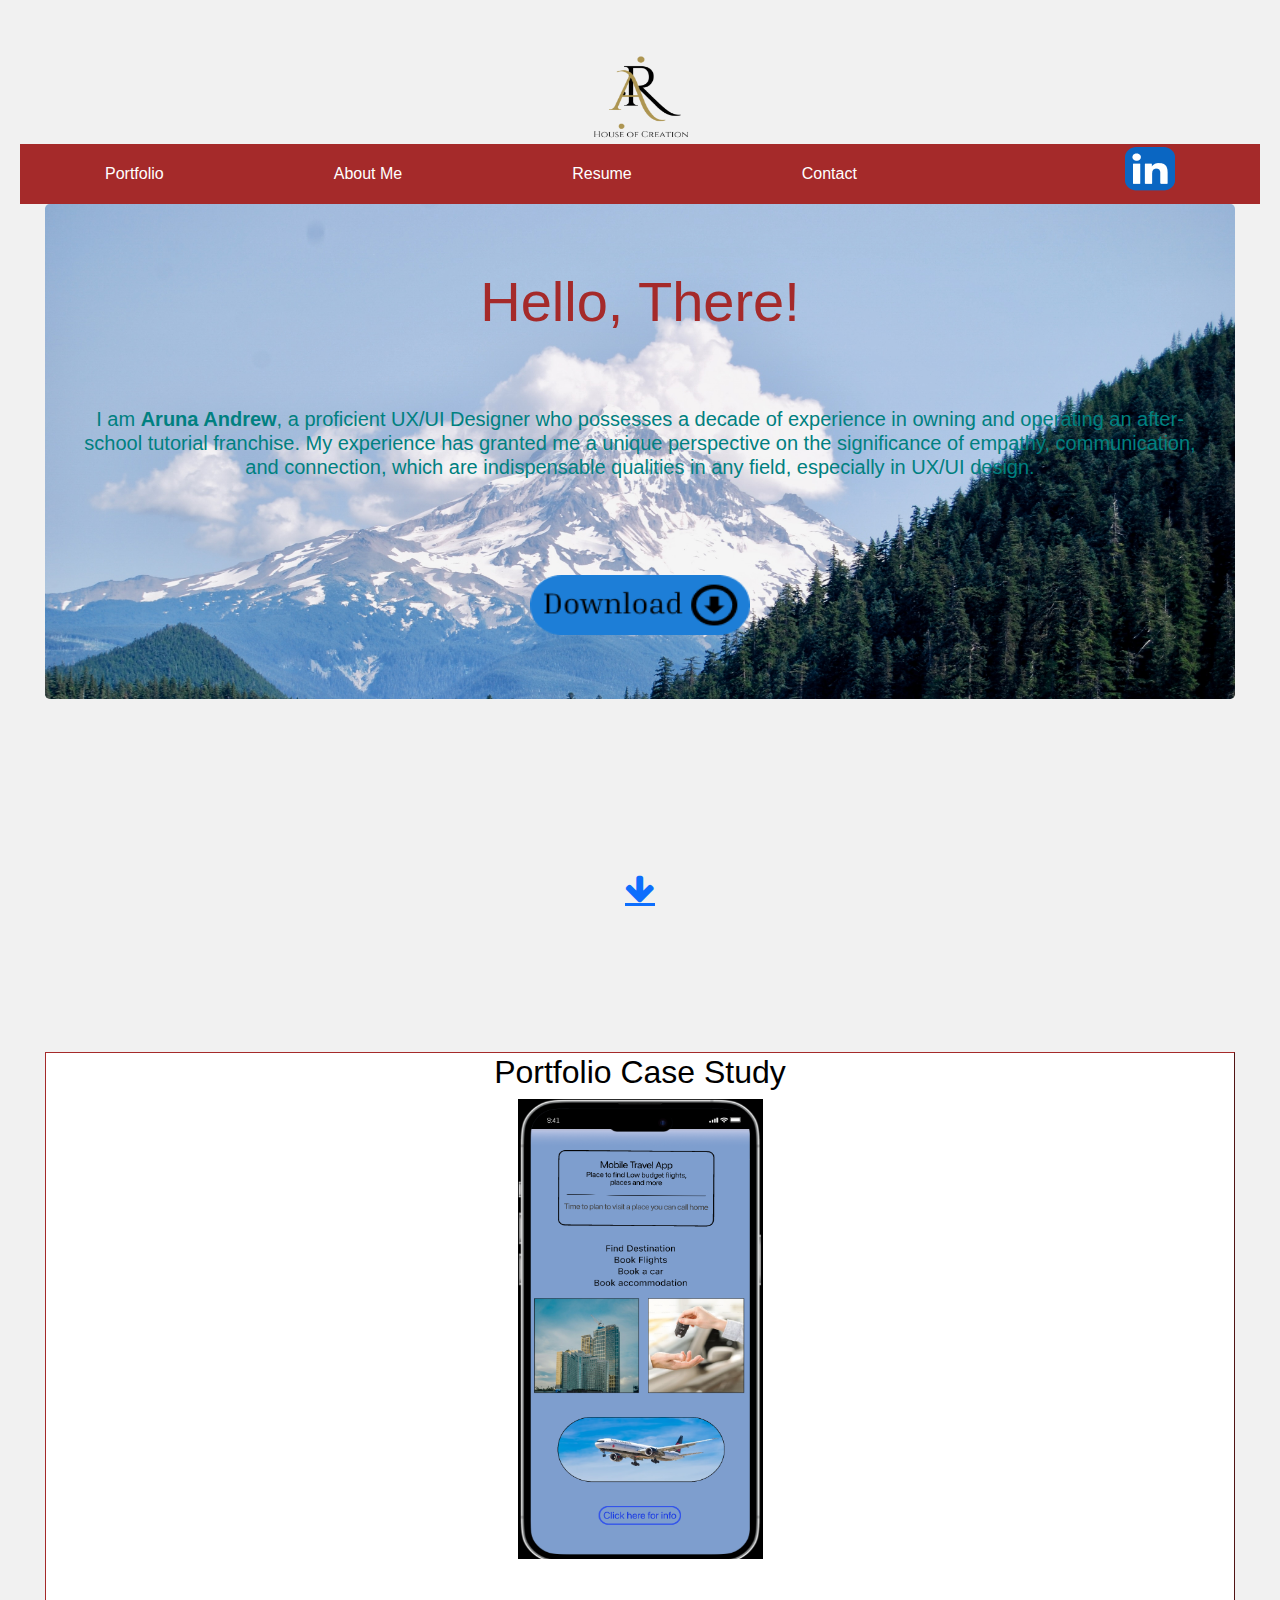
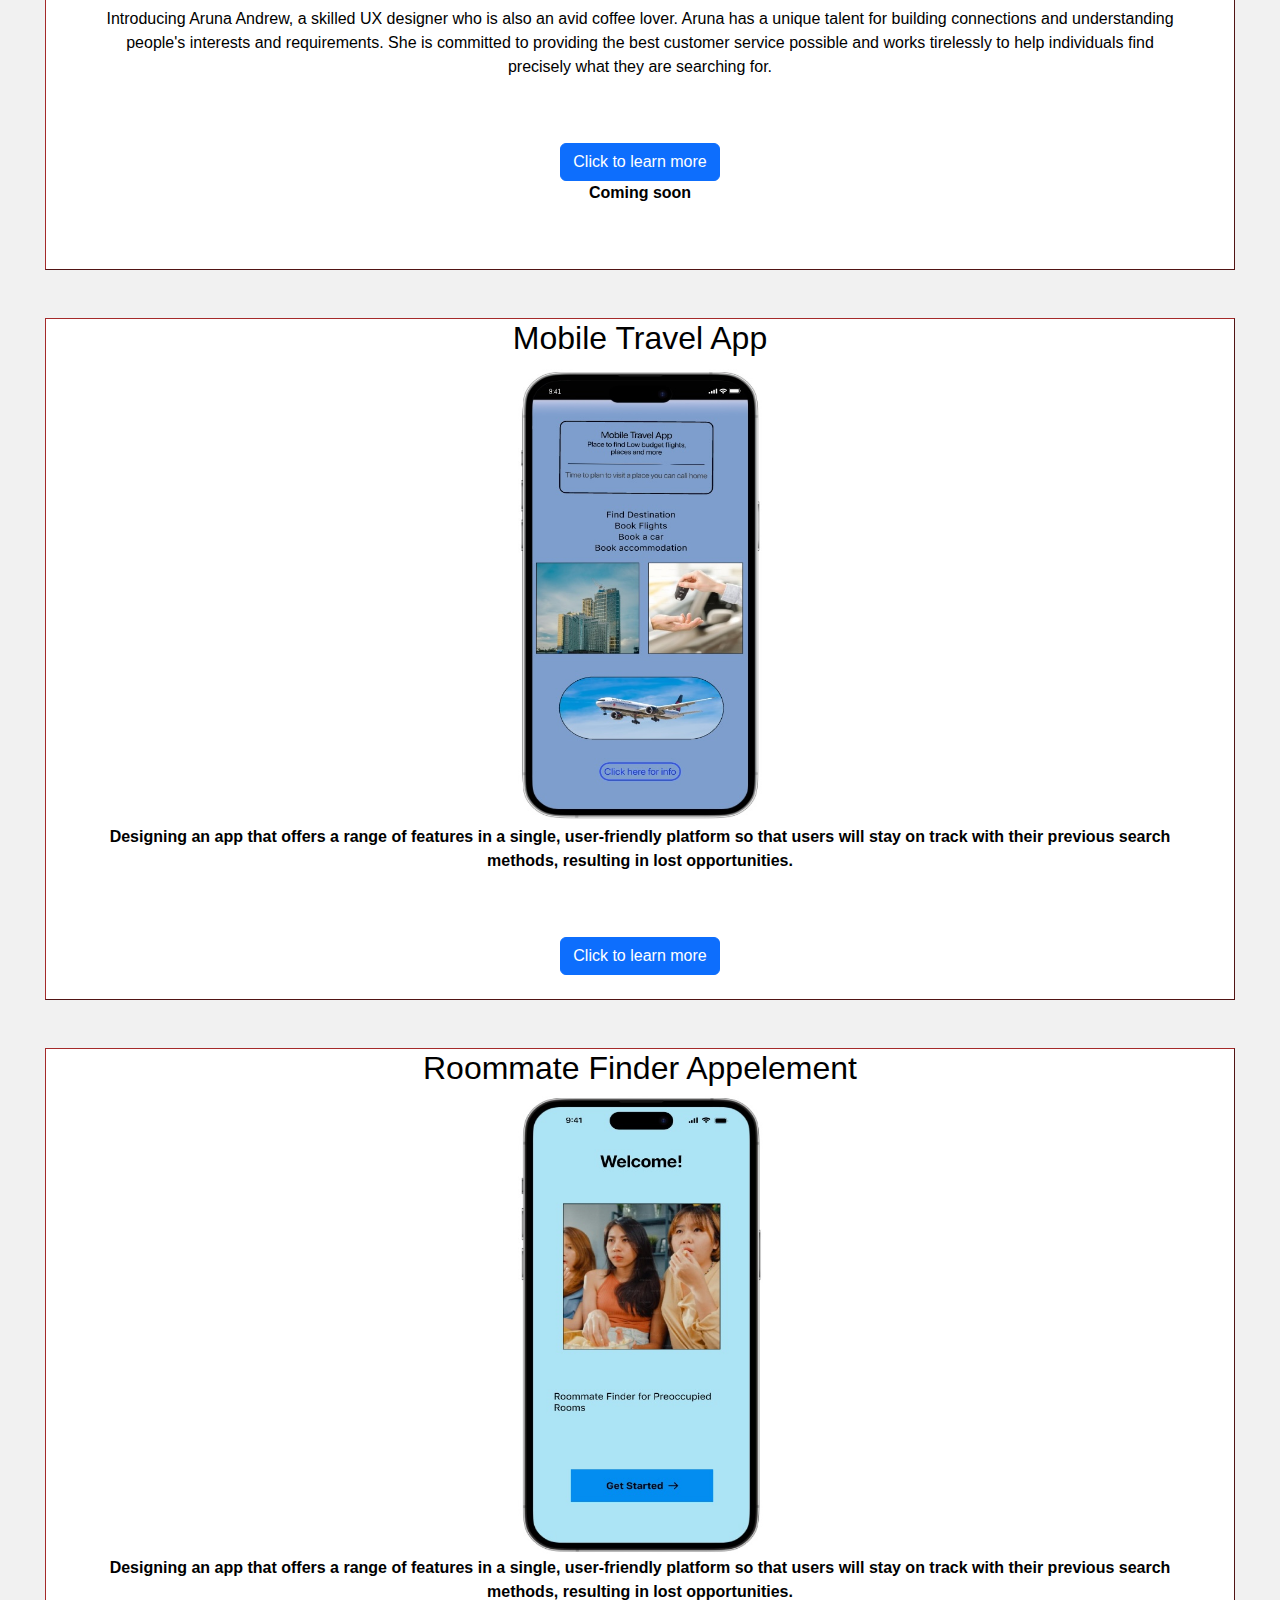
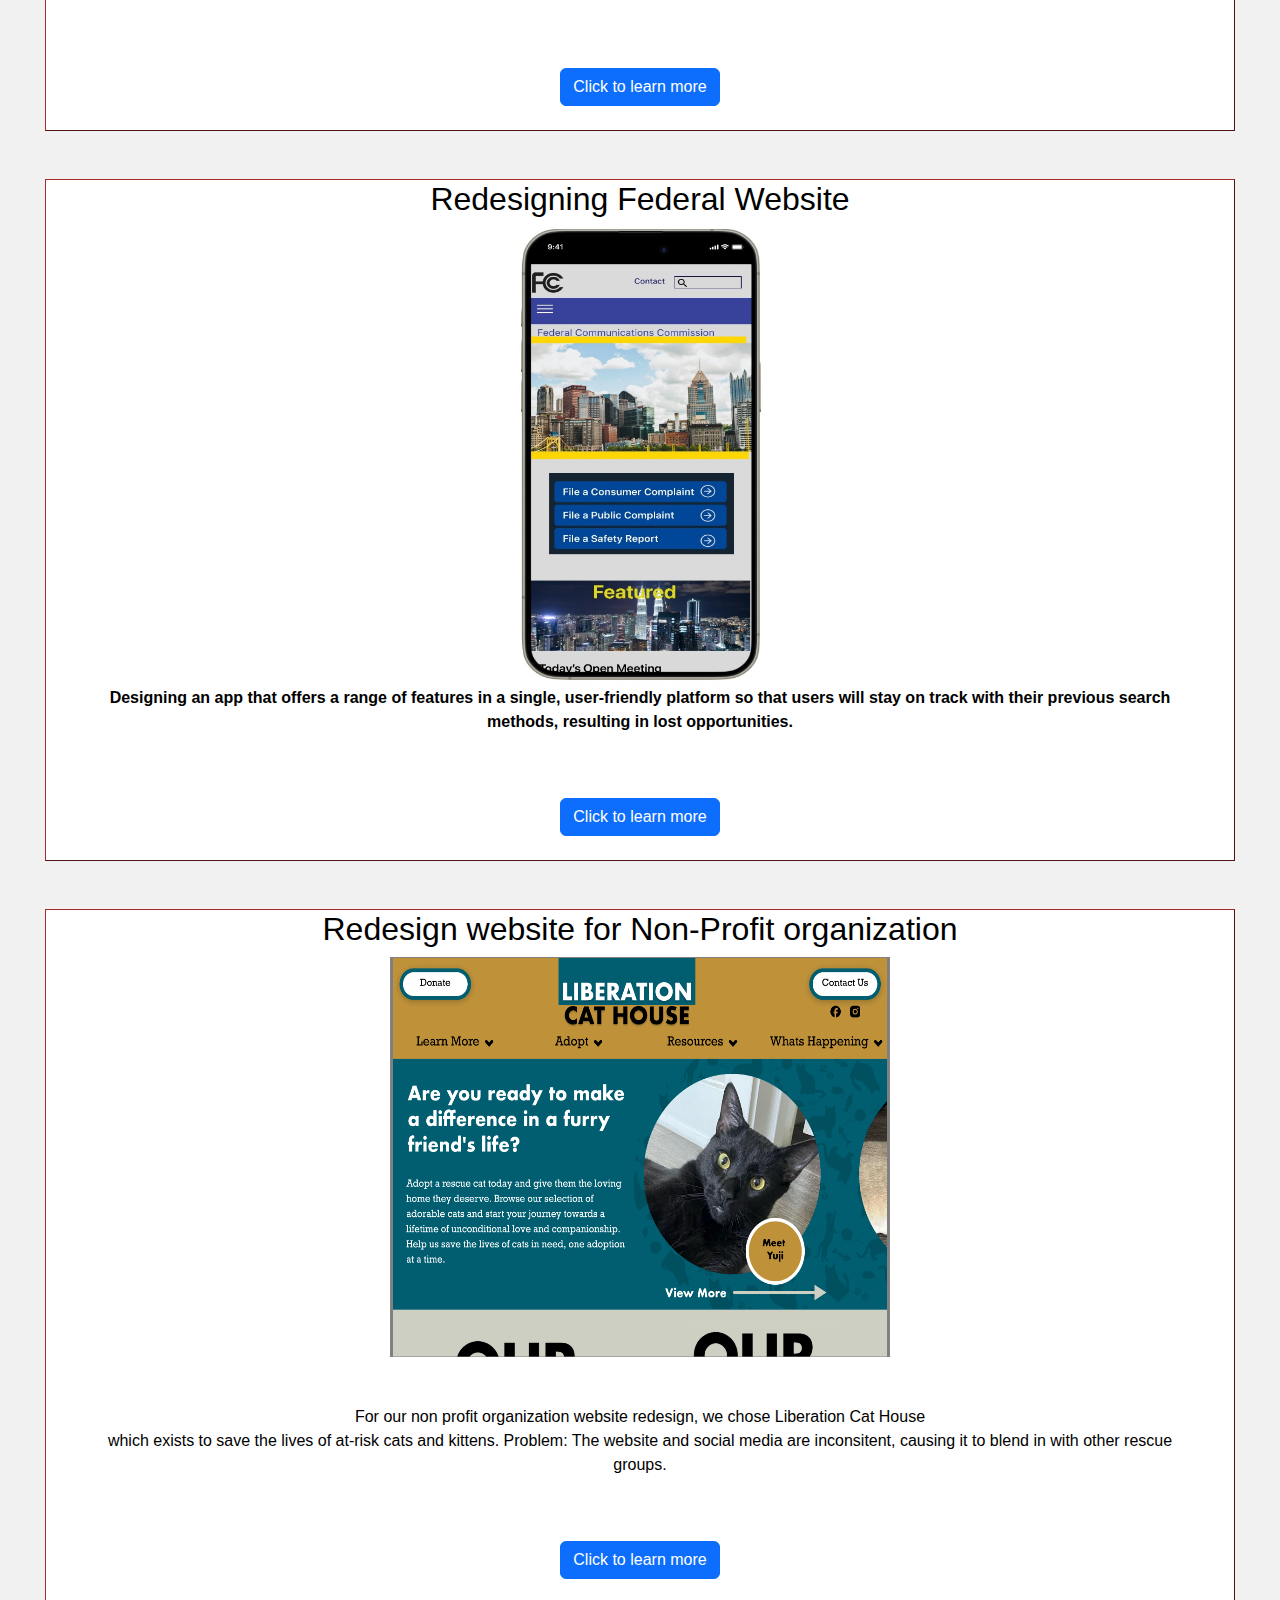
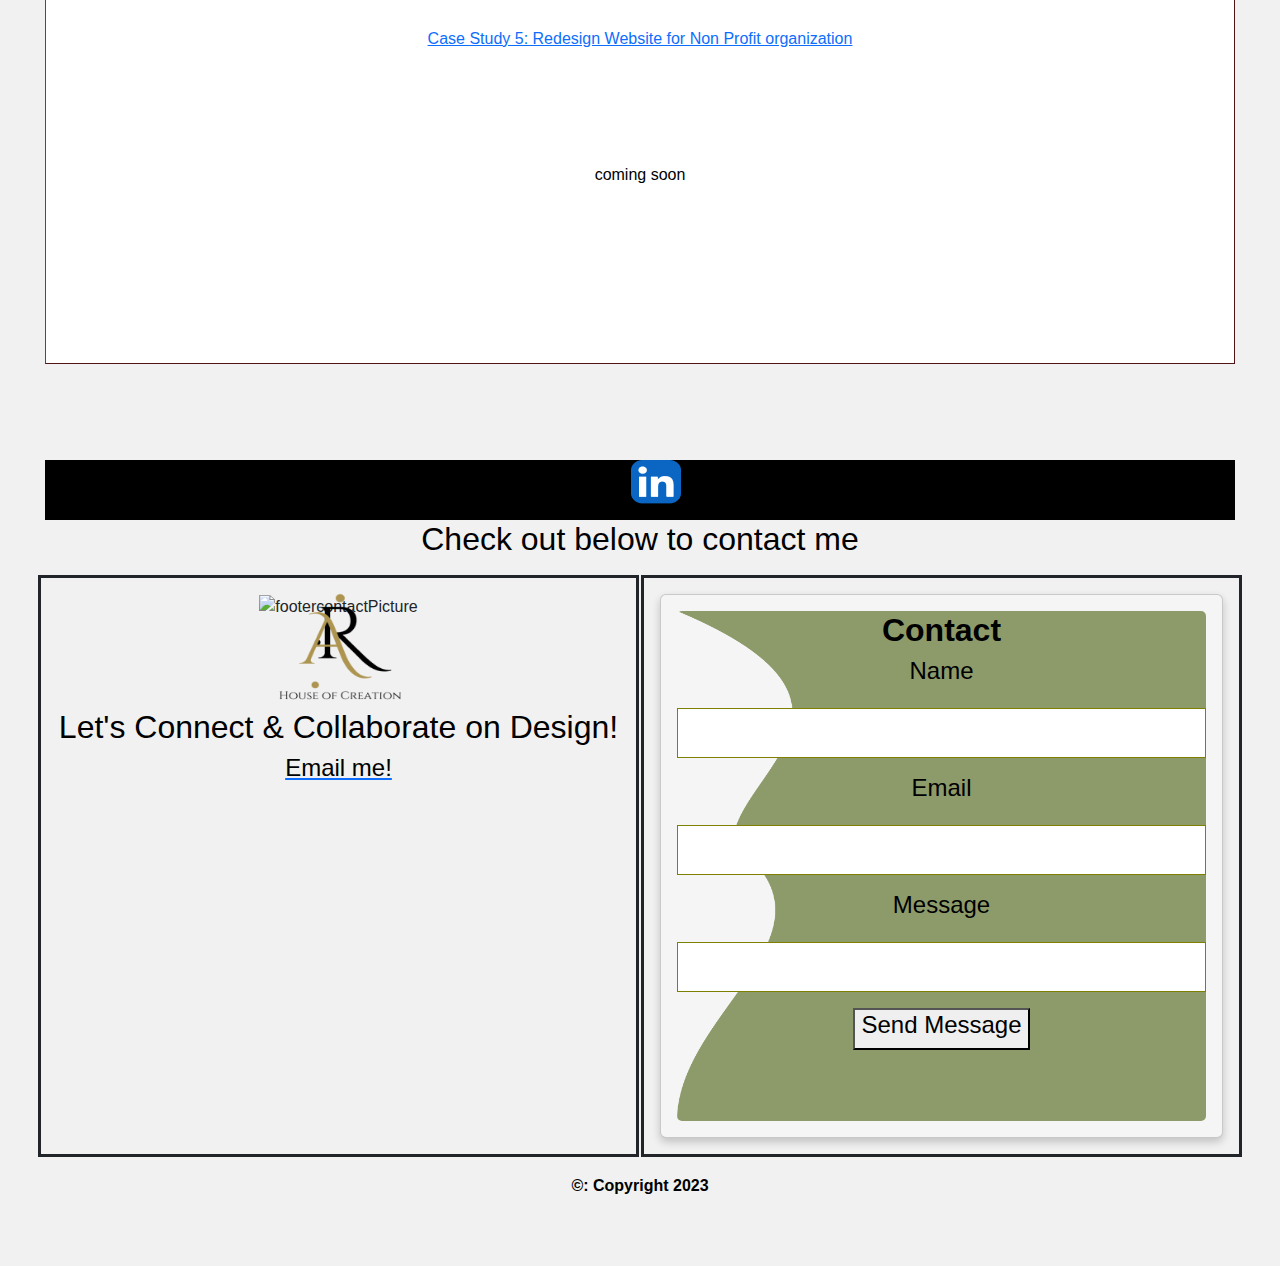
==== commit 4c883788: "updated" ====
--- a/index.html
+++ b/index.html
@@ -42,8 +42,8 @@
     <div class="jumbotron">
       <h1 class="display-4">Hello, There!</h1>
       <p class="lead">
-       <blockquote> I am <b>Aruna Andrew</b>, a proficient UX/UI Designer who possesses a decade of experience in owning and operating an after-school tutorial franchise. 
-        My experience has granted me a unique perspective on the significance of empathy, communication, and connection, which are indispensable qualities in any field, especially in UX/UI design.</p></blockquote>
+       <blockquote> <h5>I am <b>Aruna Andrew</b>, a proficient UX/UI Designer who possesses a decade of experience in owning and operating an after-school tutorial franchise. 
+        My experience has granted me a unique perspective on the significance of empathy, communication, and connection, which are indispensable qualities in any field, especially in UX/UI design.</h5></p></blockquote>
         
       <br>
       <a href="doc/ArunaAndrew_Resume.pdf" download>
@@ -56,8 +56,49 @@
     </div>
   
   <!-- Add columns, rows, and cards Below -->
+  <br><br>
+  <div class="myDiv">
+    <h2>Portfolio Case Study</h2>
+    <img src="images/casestudy1image.png" width="245" height="460">
+    <p>Introducing Aruna Andrew, a skilled UX designer who is also an avid coffee lover. Aruna has a unique talent for building connections and understanding people's interests and requirements. She is committed to providing the best customer service possible and works tirelessly to help individuals find precisely what they are searching for.</p>
+    <a href="portfolio.html" class="btn btn-primary">Click to learn more</a>
+            <p>Coming soon</p>
+  </div>
+  <br><br>
+  
+  <div class="myDiv">
+    <h2>Mobile Travel App</h2><img src="images/prototypedMobileApp.jpg" width="245" height="460">
+    <p>Designing an app that offers a range of features in a single, user-friendly platform so that users will stay on track with their previous search methods, resulting in lost opportunities.</p>
+    <a href="casestudy1.html" class="btn btn-primary">Click to learn more</a>    <br><br>
+  </div>
+  <br><br>
+  <div class="myDiv">
+    <h2>Roommate Finder Appelement</h2><img src="images/prototypedRum8MobApp.jpg" width="245" height="460">
+    <p>Designing an app that offers a range of features in a single, user-friendly platform so that users will stay on track with their previous search methods, resulting in lost opportunities.</p>
+    <a href="casestudy2.html" class="btn btn-primary">Click to learn more</a> <br><br>
+  </div>
+  <br><br>
  
-    <div class="container-fluid">
+  <div class="myDiv">
+    <h2>Redesigning Federal Website </h2><img src="images/prototypedGovRedMob.jpg" 
+    width="245" height="460">
+    <p>Designing an app that offers a range of features in a single, user-friendly platform so that users will stay on track with their previous search methods, resulting in lost opportunities.</p> <a href="casestudy3.html" class="btn btn-primary">Click to learn more</a><br><br>
+  </div>
+  <br><br>
+  <div class="myDiv">
+    <h2>Redesign website for Non-Profit organization</h2><img src="images/nonprofitorgredesignimage.png" alt="nonprofitorgredesignimage" width="500" height="400">
+    <p>For our non profit organization website redesign, we chose Liberation Cat House <br>
+      which exists to save the lives of at-risk cats and kittens.
+    Problem: The website and social media are inconsitent, causing it to blend in with other rescue groups.</p>
+    <a href="#" class="btn btn-primary">Click to learn more</a>
+    <p><a href="https://www.figma.com/proto/8icshN5yVUziQgnNhJKPvk/MASTER-COPY-To-Test-for-Presentation?page-id=52%3A227&type=design&node-id=539-4596&viewport=147%2C338%2C0.03&t=ChZbweXgxmcBA0Q5-1&scaling=scale-down&starting-point-node-id=15%3A170&mode=design">Case Study 5: Redesign Website for Non Profit organization</a></p>
+    <p>coming soon</p></p><br><br>
+  </div>
+  
+<br><br> <br><br>
+
+ <!-------------------------in process-->
+    <!--<div class="container-fluid">
       <div class="row">
         <div class="cardContainer col-lg-3 col-md-3 col-sm-12">
           <div class="card">
@@ -129,7 +170,7 @@
 
 <div class="arrow bounce">
   <a class="fa fa-arrow-down fa-2x" href="#"></a>
-</div>
+</div>-->
 
 <!-- END GRID -->
 
@@ -161,6 +202,7 @@
           </div>
 
     <!--Footer Layout-->
+<!--Footer Layout-->
 <h2>Check out below to contact me </h2>
 <div class="row">
 <div class="col"><img src="images/coffee1.png" alt="footercontactPicture" class="card-img" alt="..." width="max" height="auto">
@@ -172,7 +214,7 @@
 <div class="col"><div class="card bg-green text-white">
   <img src="images/footerimage.png" alt="footercontactPicture" align="right" width="500" height="510" alt="footercontactPicture" class="card-img" alt="...">
   <div class="card-img-overlay">
-    <h3 class="w3-xxxlarge"><b>Contact</b></h3>
+    <h2 class="w3-xxxlarge"><b>Contact</b></h2>
     <form id="contact" action="" method="post">
     <form action="/action_page.php" target="_blank">
       <div class="w3-section">
--- a/css/styles.css
+++ b/css/styles.css
@@ -42,18 +42,7 @@
   background-color: silver;
 }
 
-/* new accordian on resume */
-#panel, #flip {
-  padding: 5px;
-  text-align: center;
-  background-color: tan;
-  border: solid 1px #c3c3c3;
-}
-
-#panel {
-  padding: 50px;
-  display: none;
-}
+
 .casestudy1, .casestudy2, .casestudy3, .casestudy4, .casestudy5 {
     
     background-position: center;
@@ -139,16 +128,16 @@
   color: black;
 }
 h3 {
-  color: black;
+  color: firebrick;
 }
 h4 {
   color: black;
 }
 h5 {
-  color: firebrick;
+  color: teal;
 }
 h6 {
-  color: black;
+  color: darkred;
 }
 p {
   color: black;
@@ -180,7 +169,7 @@
       }
       
       h1 {
-        font-size: 50px;
+        font-size: 40px;
         word-break: break-all;
       }
       
@@ -290,28 +279,32 @@
       }
 
       /* About Me hero space */
-
-      .hero {
-        position: relative;
-     }
+/* jumotron- about me */
+.jumbotron {
+  position: relative;
+  background: url("../images/LostLake.jpeg");
+  background-size: cover;
+}
+
+.jumbotron > .overlay {
+  position: absolute;
+  top: 0;
+  right: 0;
+  bottom: 0;
+  left: 0;
+  background-image: "/images/LostLake.jpeg";
+  /*background-color: rgba(255, 132, 230, 0.85);*/
+  z-index: 1;
+}
+
+.jumbotron > .inner {
+  position: relative;
+  z-index: 2;
+}
+      
      
-     .hero-overlay {
-       text-align: center;
-       position: absolute;
-       z-index: 0; /* do not remove. it keeps pic intact */
-       width: 100%;
-       h1 {
-         /*font-size: 6vw;*/
-         transform: translateY(6vw);/* keeps h1 in position */
-         color: red; 
-         /*letter-spacing: 0.45rem;*/
-         font-weight: 700;
-       }
-     }
-     
-     .hero-image {
-       display: block;
-        /*//overflow: visible;*/
+.hero-image {
+  display: block;/* needed for jumbotron image */
        z-index:-1;
        margin-left: auto;
        margin-right: auto;
@@ -322,14 +315,16 @@
        padding: 3rem;
        &:last-of-type {
          padding-top: 0;
+         font-weight: 600;
        }
      }
      
      div, p {
        font-family: Arial, Helvetica, sans-serif;
        text-rendering: optimizeLegibility;
-     }
-      /* hero space */
+     }*/
+      /* hero space/jumbotron */
+
       /* about me */
       img.sticky {
         position: -webkit-sticky;
@@ -354,33 +349,101 @@
     background-color:  rgb(155, 155, 139);
   }
 }
+
 /* end @media rule */
 
-/* my skills on Resume */
-.container1 {
-  border: 1px dashed white; 
-  width: max; 
-  height: 50px;
-  }
-
-.container { 
-  border: 1px dashed white; 
-  width: 750px; 
-  height: 750px;
-  }
-
-.outer-container{
-  display: flex;  
-  flex-direction: row;   
-  
-}
-
-.container2 {
-  
-  border: 1px dashed white; 
-  width: 750px; 
-  height: 750px;
-  }
+/* Resume */
+/* accordian v2 */
+bodyAccordian {
+  background-color: #FFF8F2;
+  color: #373539;
+  font-family: 'Montserrat', sans-serif;
+}
+
+.containerAccordian {
+ padding: 200px;
+}
+
+.faq-drawer {
+  margin-bottom: 30px;
+}
+
+.faq-drawer__content-wrapper {
+  font-size: 1.25em;
+  line-height: 1.4em;
+  max-height: 0px;
+  overflow: hidden;
+  transition: 0.25s ease-in-out;
+}
+
+.faq-drawer__title {
+  border-top: #000 1px solid;
+  cursor: pointer;
+  display: block;
+  font-size: 1.25em;
+  font-weight: 700;
+  padding: 30px 0 0 0;
+  position: relative;
+  margin-bottom: 0;
+  transition: all 0.25s ease-out;
+}
+
+.faq-drawer__title::after {
+  border-style: solid;
+  border-width: 1px 1px 0 0;
+  content: " ";
+  display: inline-block;
+  /*float: right;*//* not sure what this is for. it was noted as a problem */
+  height: 10px;
+  left: 2px;
+  position: relative;
+  right: 20px;
+  top: 2px;
+  transform: rotate(135deg);
+  transition: 0.35s ease-in-out;
+  vertical-align: top;
+  width: 10px;
+}
+
+/* OPTIONAL HOVER STATE */
+.faq-drawer__title:hover { 
+  color: #4E4B52  ;
+}
+
+.faq-drawer__trigger:checked
+  + .faq-drawer__title
+  + .faq-drawer__content-wrapper {
+  max-height: 350px;
+}
+
+.faq-drawer__trigger:checked + .faq-drawer__title::after {
+  transform: rotate(-45deg);
+  transition: 0.25s ease-in-out;
+}
+
+input[type="checkbox"] {
+  display: none;
+}
+
+@media only screen and (max-width: 600px) {
+  .containerAccordian {
+    padding: 80px;
+  }
+}
+
+/* new accordian on resume 
+#panel, #flip {
+  padding: 5px;
+  text-align: center;
+  background-color: tan;
+  border: solid 1px #c3c3c3;
+}
+
+#panel {
+  padding: 50px;
+  display: none;
+}*/
+
 /* container try */
 
   
@@ -472,6 +535,15 @@
   border: solid;
   margin: 1px;
 }	
+/* responsive flexbox ux skills resume */
+
+
+
+
+
+
+
+
 /* alternate contact form 
 @import url(https://fonts.googleapis.com/css?family=Open+Sans:400italic,400,300,600);
 
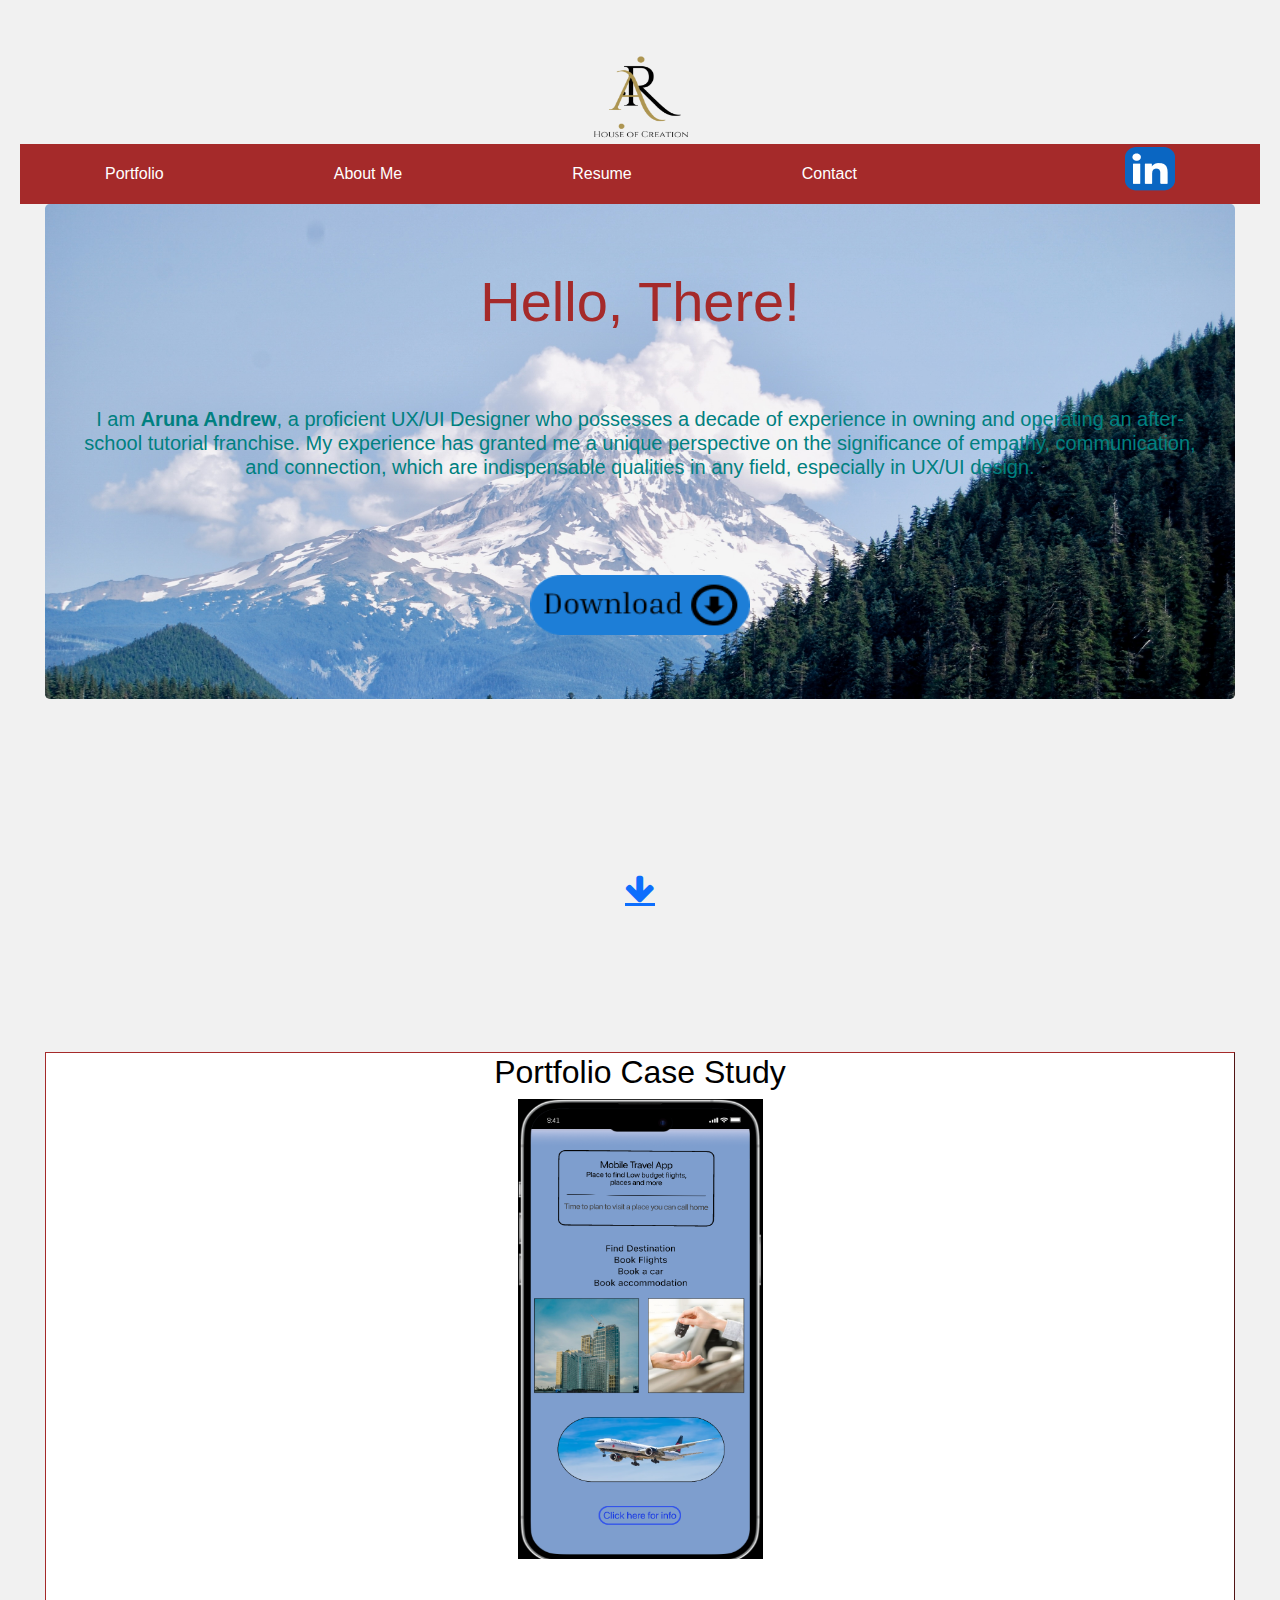
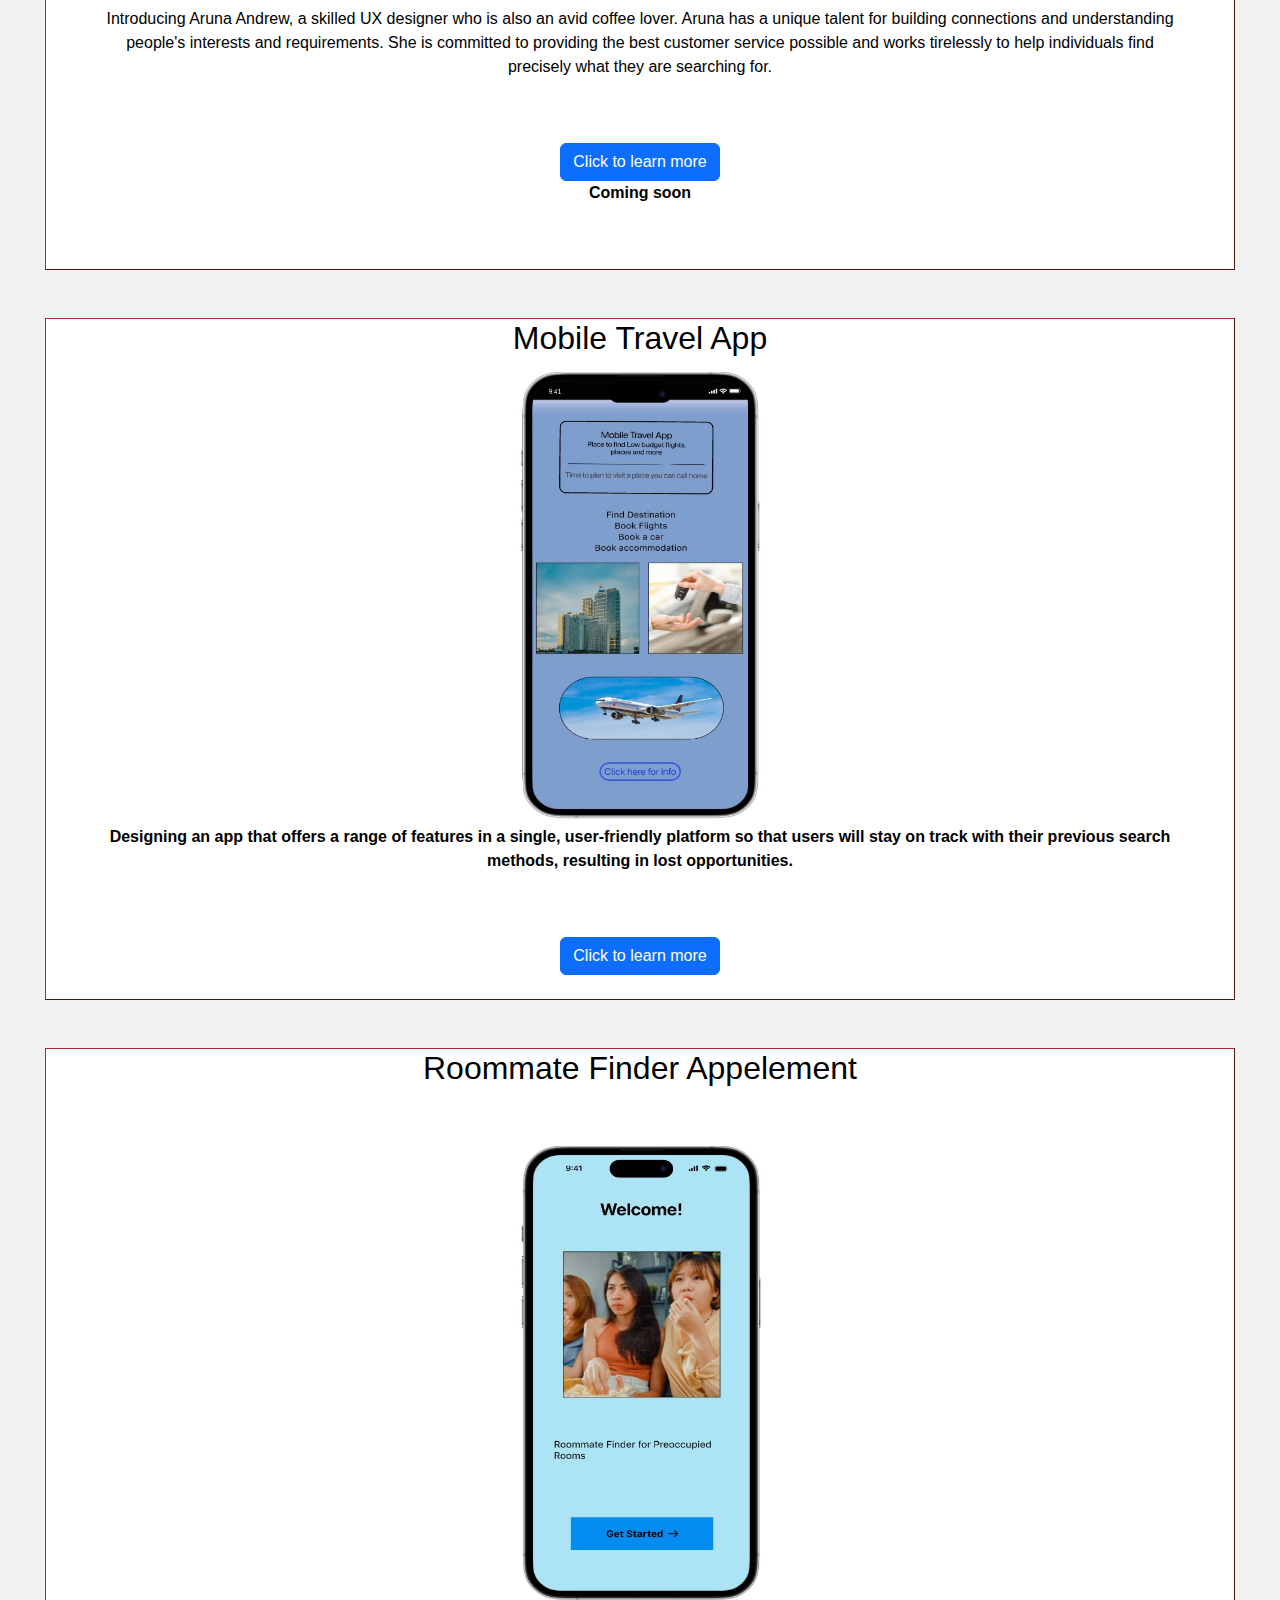
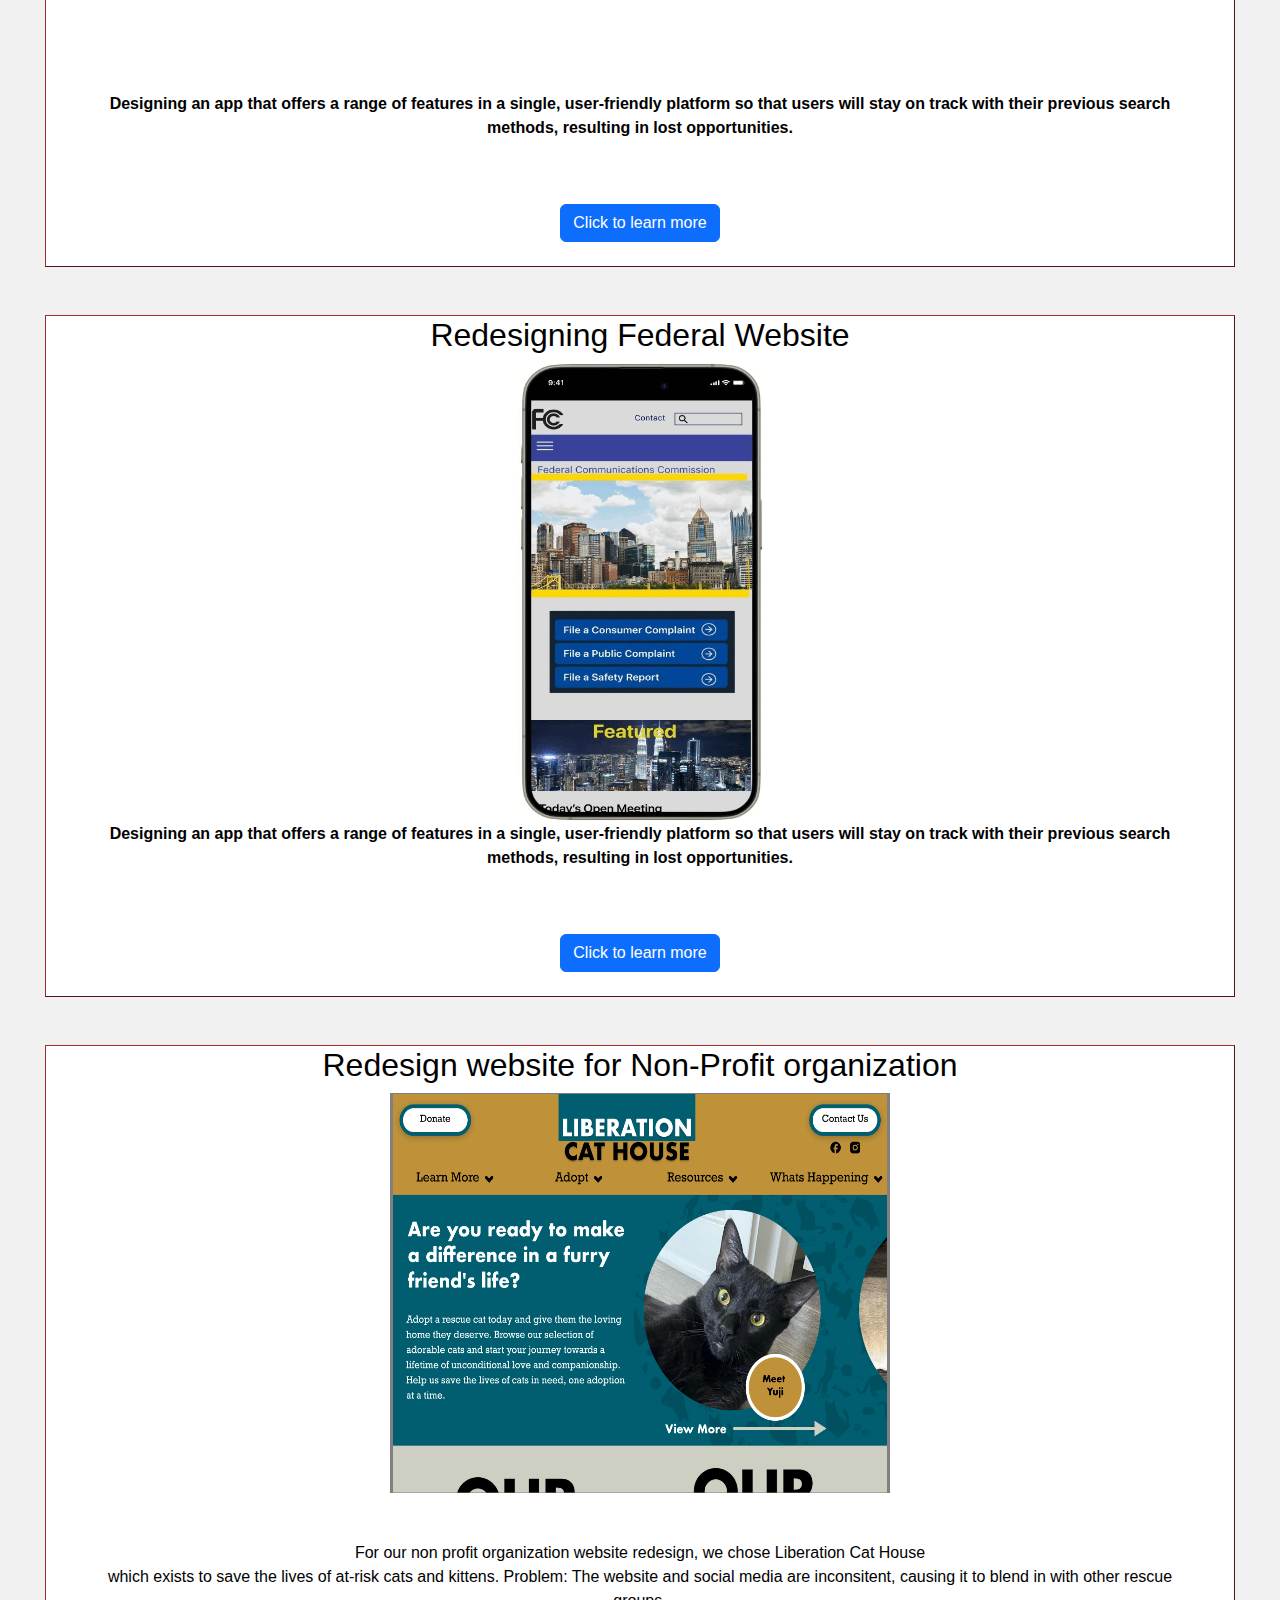
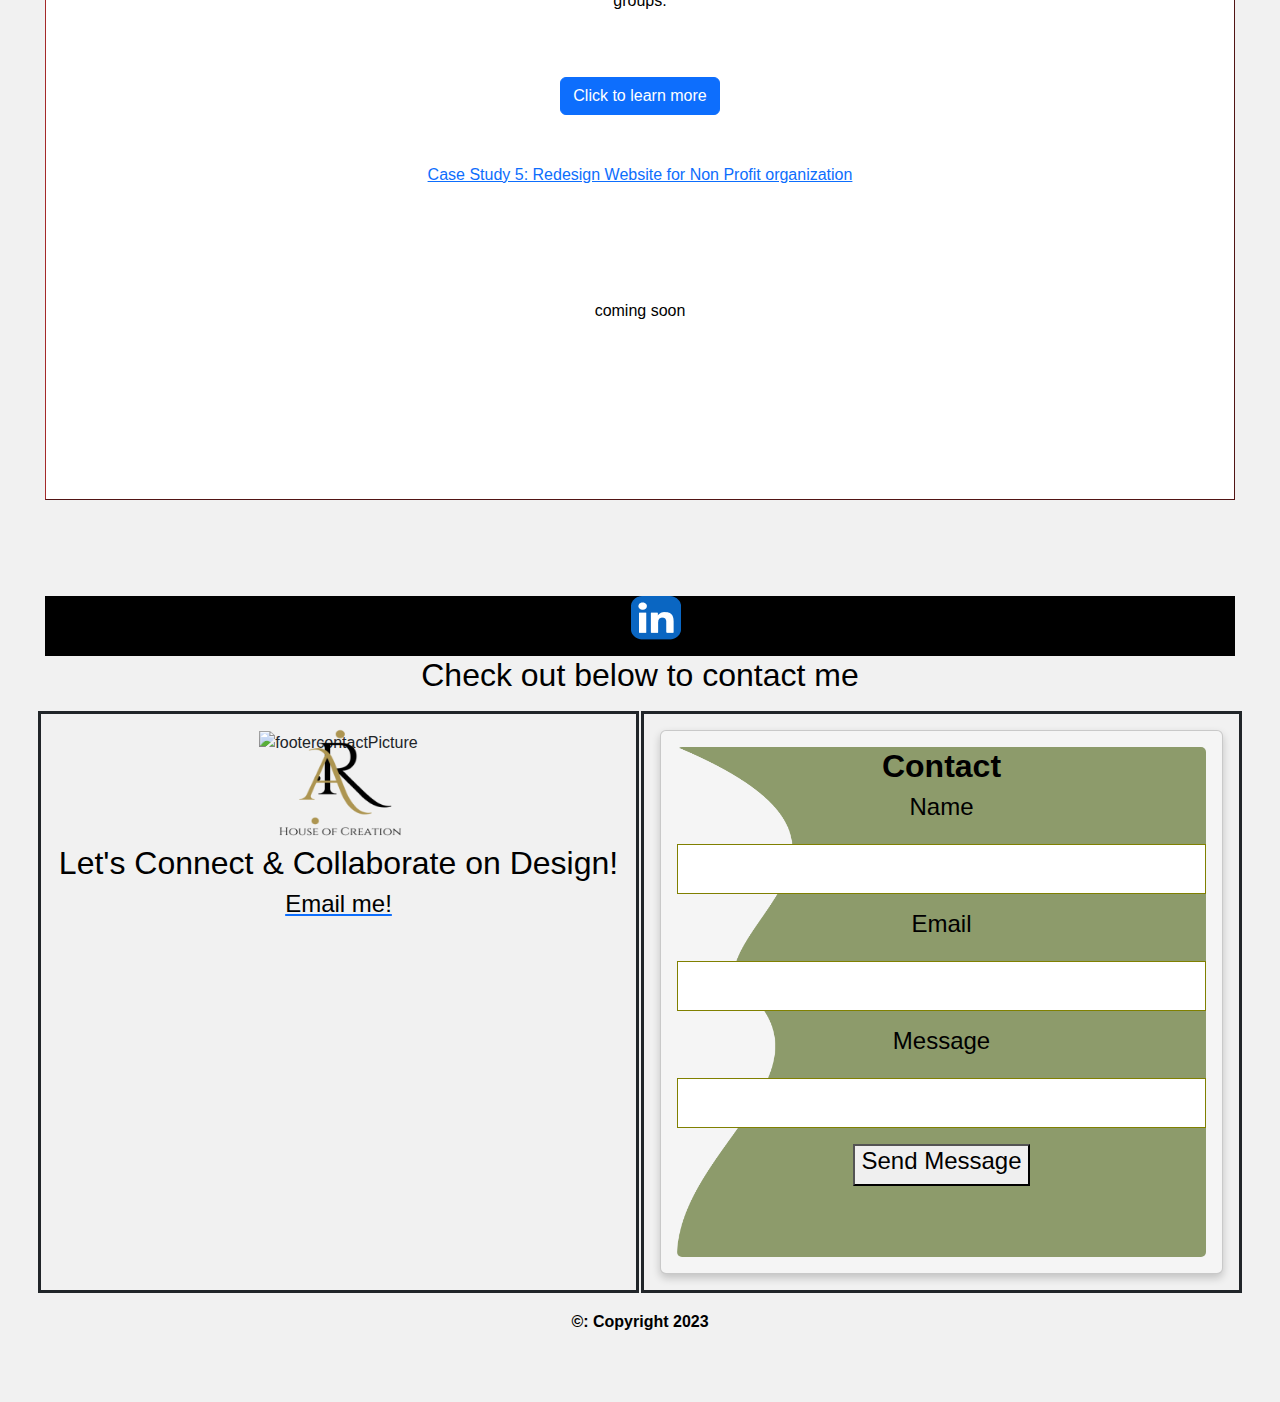
==== commit cafe140c: "updated" ====
--- a/index.html
+++ b/index.html
@@ -73,15 +73,20 @@
   </div>
   <br><br>
   <div class="myDiv">
-    <h2>Roommate Finder Appelement</h2><img src="images/prototypedRum8MobApp.jpg" width="245" height="460">
+    <h2>Roommate Finder Appelement</h2>
+    <p><img src="images/prototypedRum8MobApp.jpg" width="245" height="460"></p>
+    <br>
+    
     <p>Designing an app that offers a range of features in a single, user-friendly platform so that users will stay on track with their previous search methods, resulting in lost opportunities.</p>
     <a href="casestudy2.html" class="btn btn-primary">Click to learn more</a> <br><br>
   </div>
   <br><br>
  
   <div class="myDiv">
-    <h2>Redesigning Federal Website </h2><img src="images/prototypedGovRedMob.jpg" 
-    width="245" height="460">
+    <h2>Redesigning Federal Website </h2>
+    <img src="images/fccvideogif.gif" width="245" height="460">
+    <!--<img src="images/prototypedGovRedMob.jpg" 
+    width="245" height="460">-->
     <p>Designing an app that offers a range of features in a single, user-friendly platform so that users will stay on track with their previous search methods, resulting in lost opportunities.</p> <a href="casestudy3.html" class="btn btn-primary">Click to learn more</a><br><br>
   </div>
   <br><br>
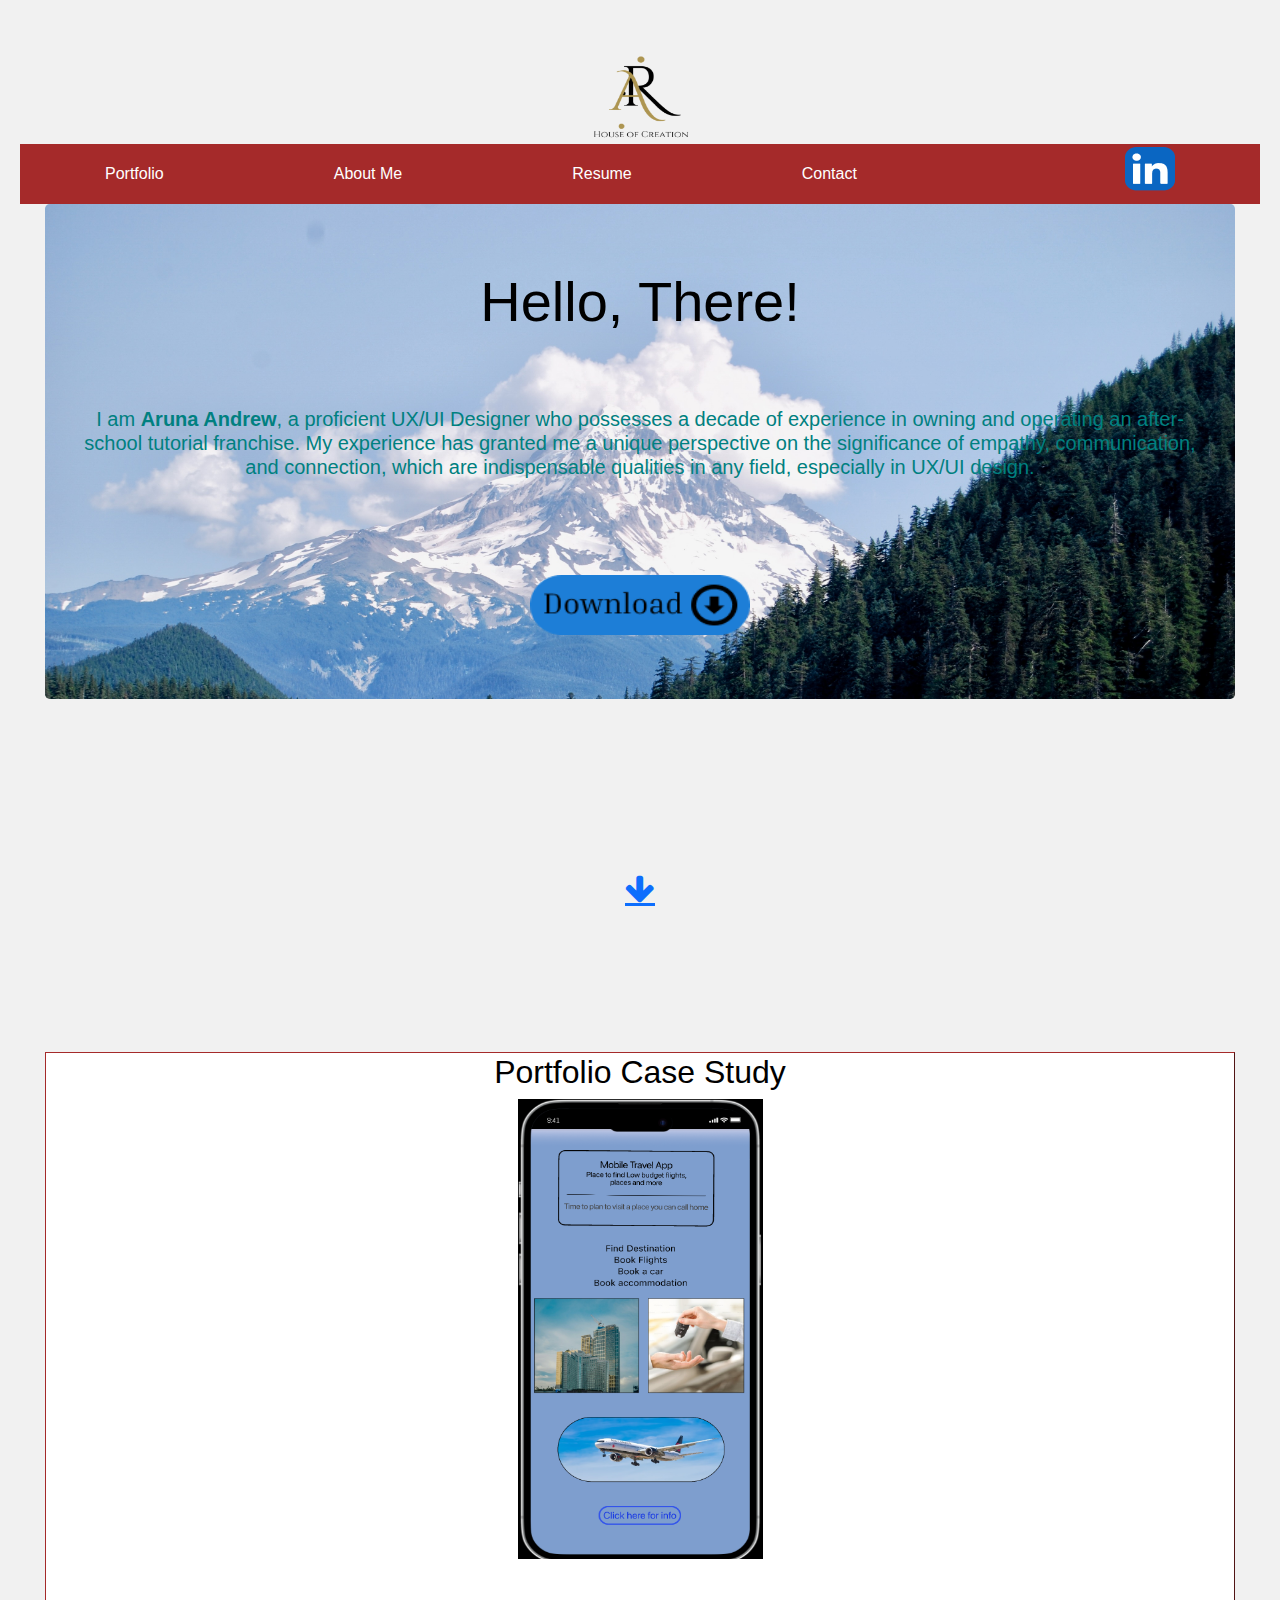
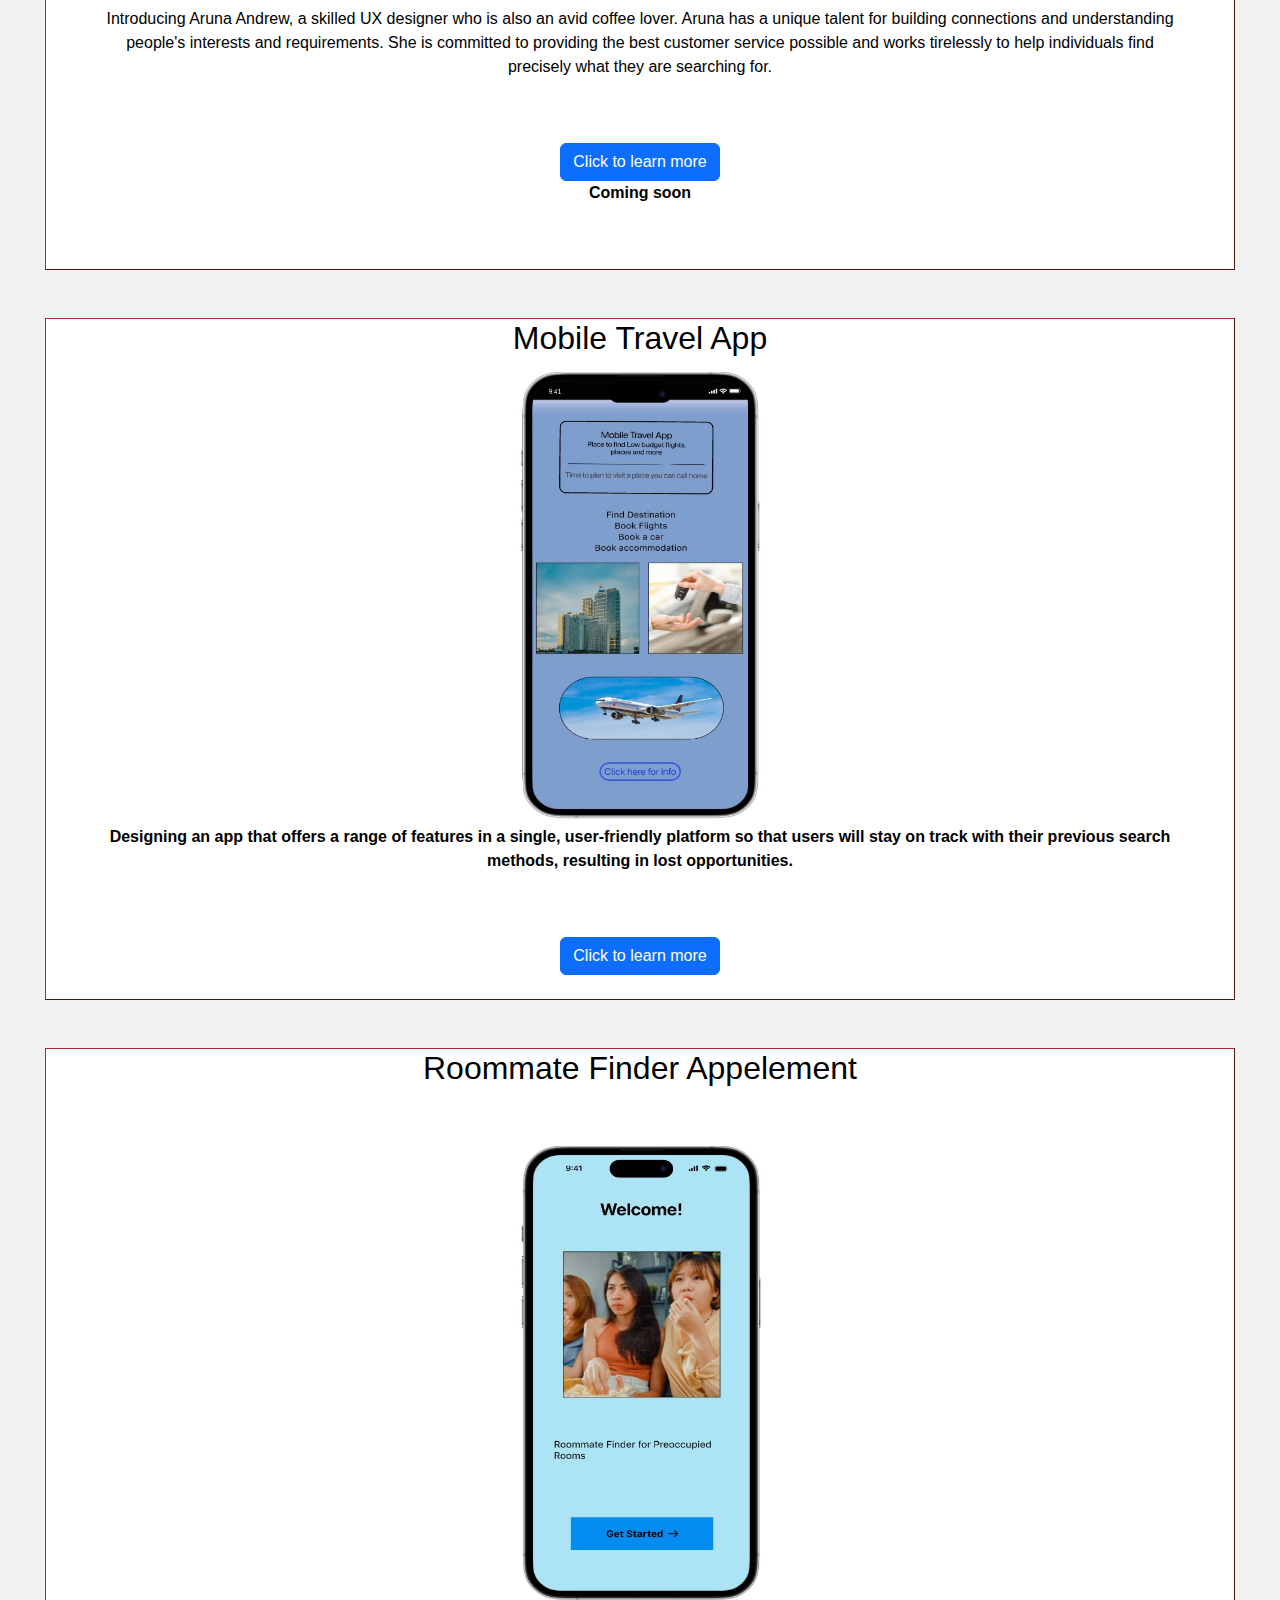
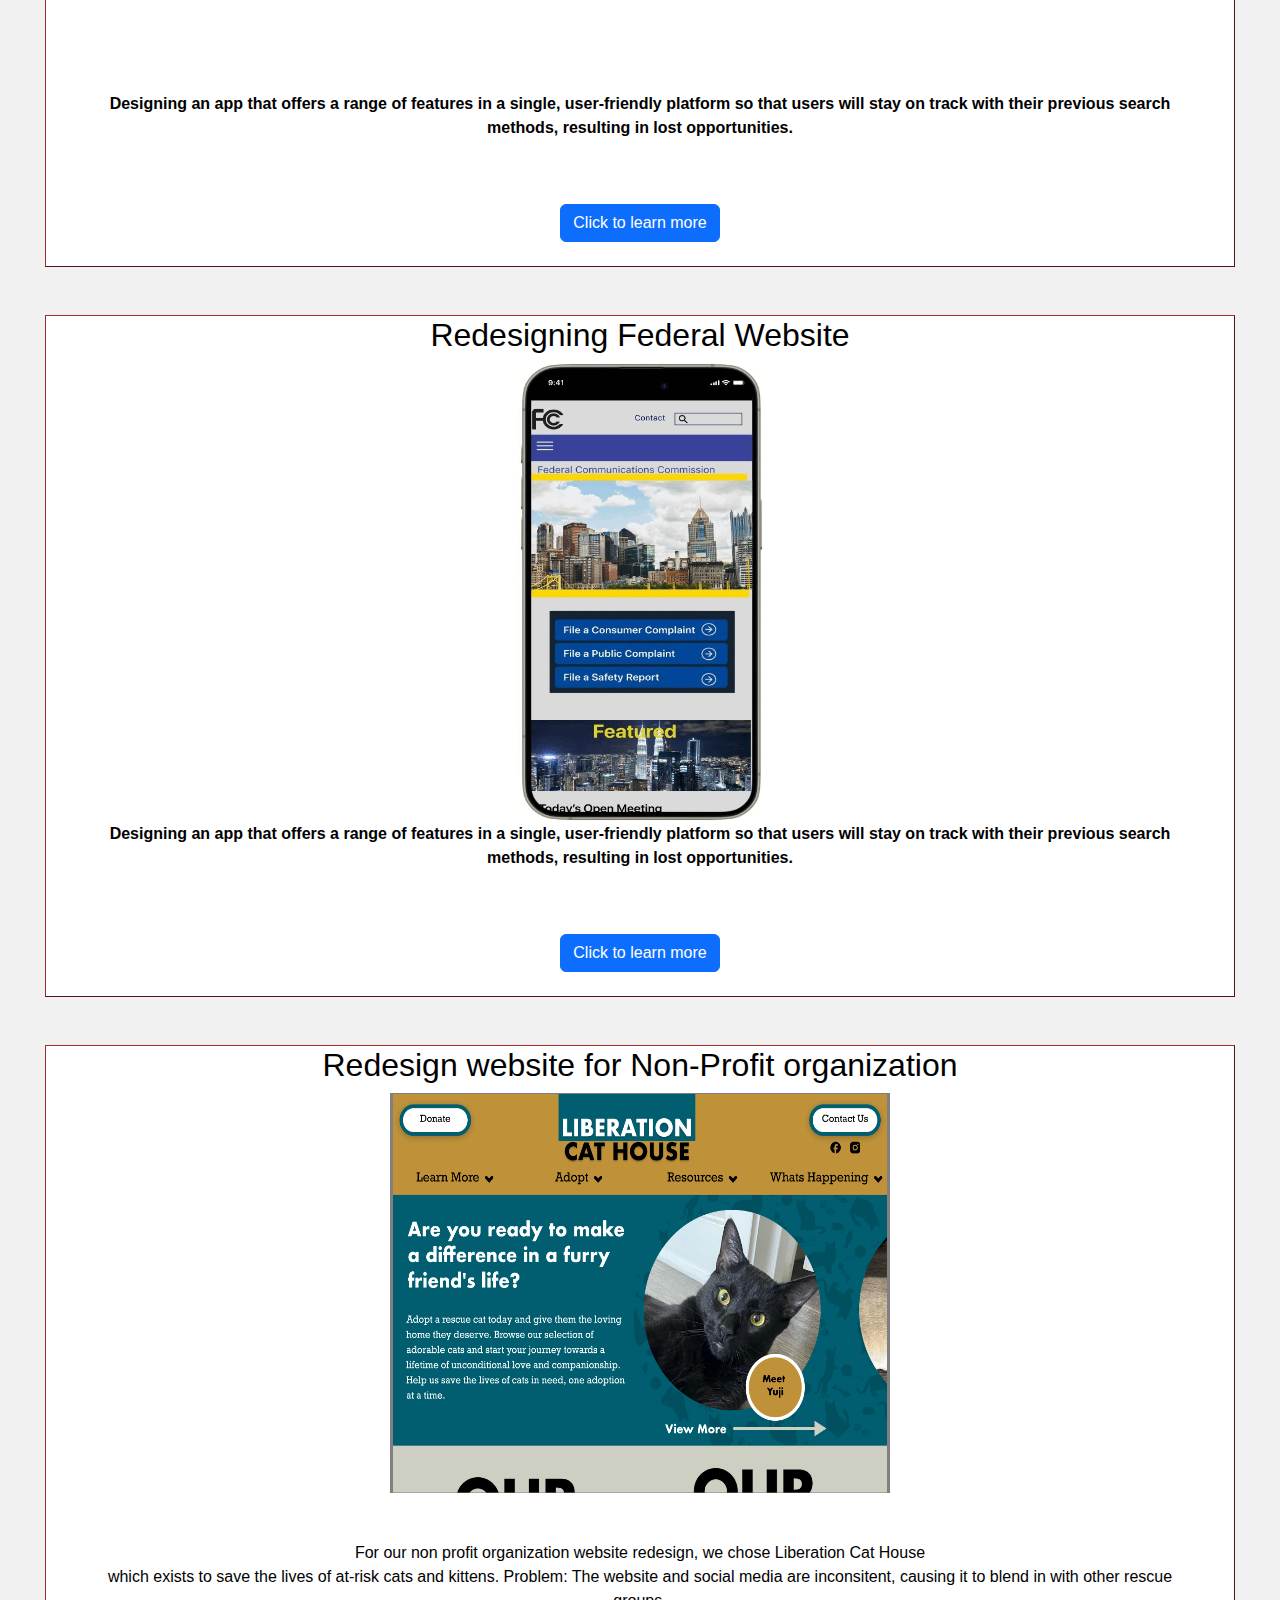
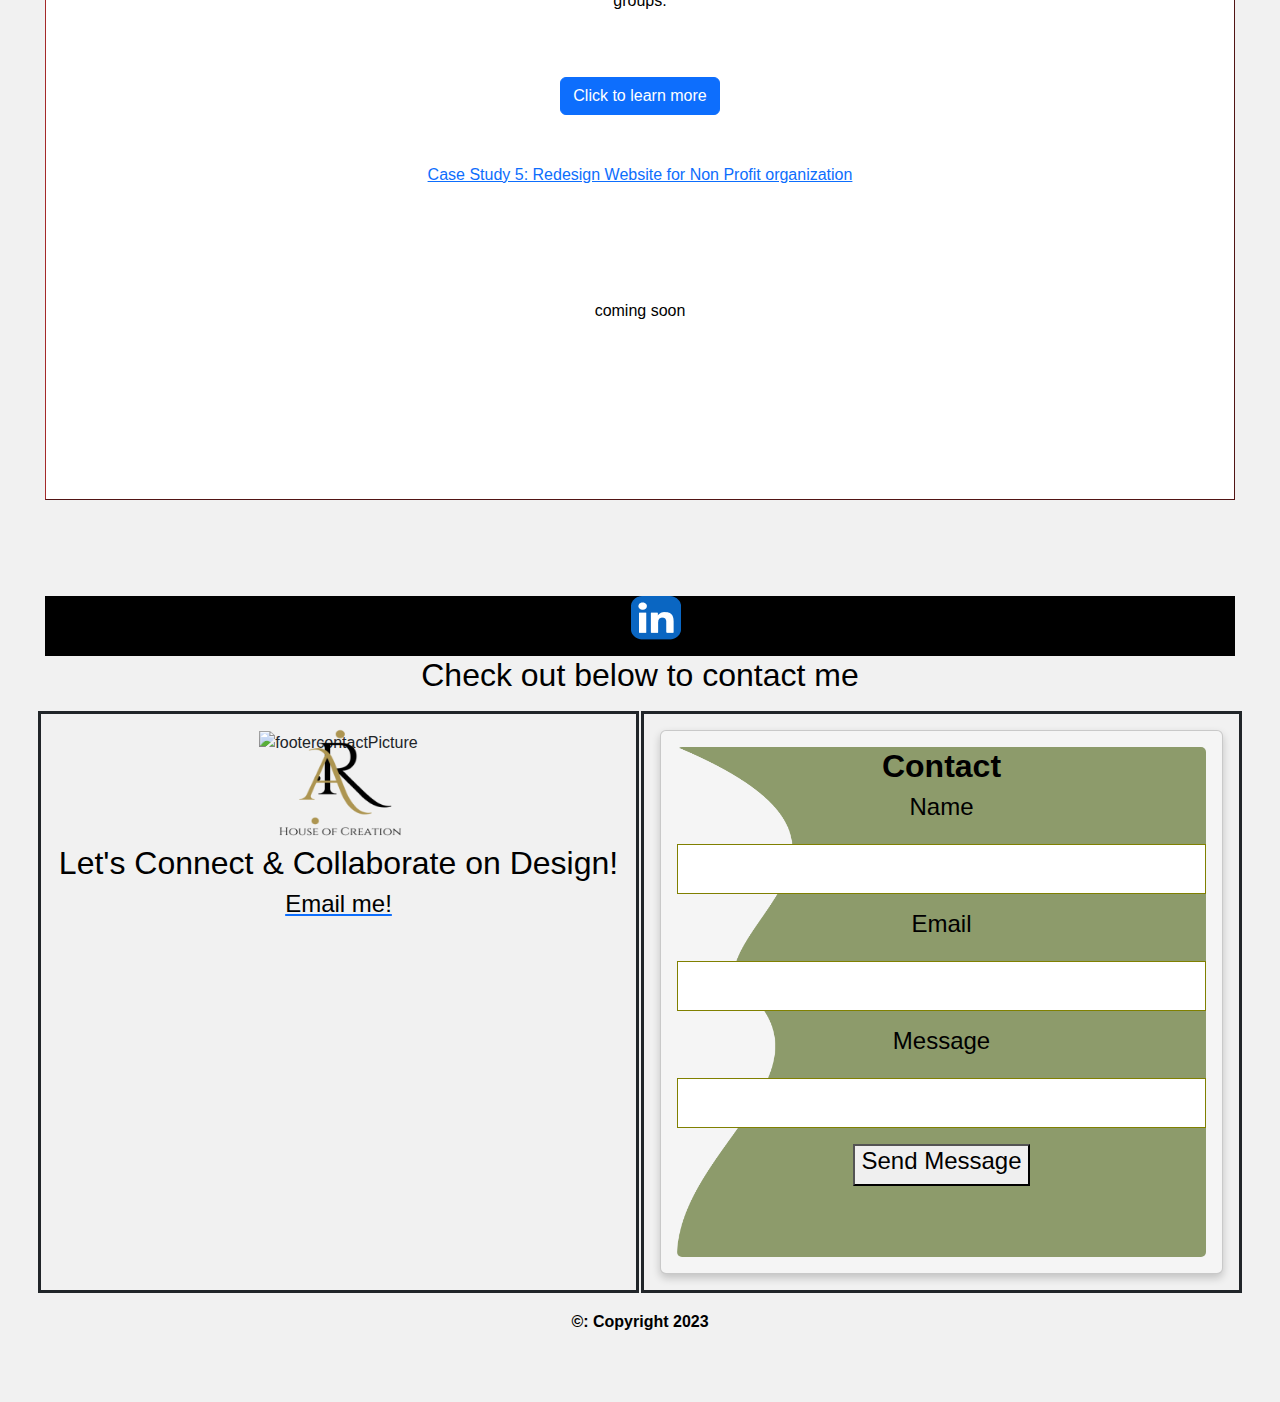
==== commit 7509e583: "updated" ====
--- a/index.html
+++ b/index.html
@@ -95,13 +95,13 @@
     <p>For our non profit organization website redesign, we chose Liberation Cat House <br>
       which exists to save the lives of at-risk cats and kittens.
     Problem: The website and social media are inconsitent, causing it to blend in with other rescue groups.</p>
-    <a href="#" class="btn btn-primary">Click to learn more</a>
+    <a href="casestudy4.html" class="btn btn-primary">Click to learn more</a>
     <p><a href="https://www.figma.com/proto/8icshN5yVUziQgnNhJKPvk/MASTER-COPY-To-Test-for-Presentation?page-id=52%3A227&type=design&node-id=539-4596&viewport=147%2C338%2C0.03&t=ChZbweXgxmcBA0Q5-1&scaling=scale-down&starting-point-node-id=15%3A170&mode=design">Case Study 5: Redesign Website for Non Profit organization</a></p>
     <p>coming soon</p></p><br><br>
   </div>
   
 <br><br> <br><br>
-
+</body>
  <!-------------------------in process-->
     <!--<div class="container-fluid">
       <div class="row">
@@ -244,7 +244,7 @@
 </div>
 <div><center><p class="card-text" align="center">&copy: Copyright 2023</p></center></div>
   
-</body>
+
 </html>
 
 
--- a/css/styles.css
+++ b/css/styles.css
@@ -122,7 +122,7 @@
     font-family: Arial, Helvetica, sans-serif;
  }
  h1 {
-  color: brown;
+  color: black;
 }
  h2 {
   color: black;
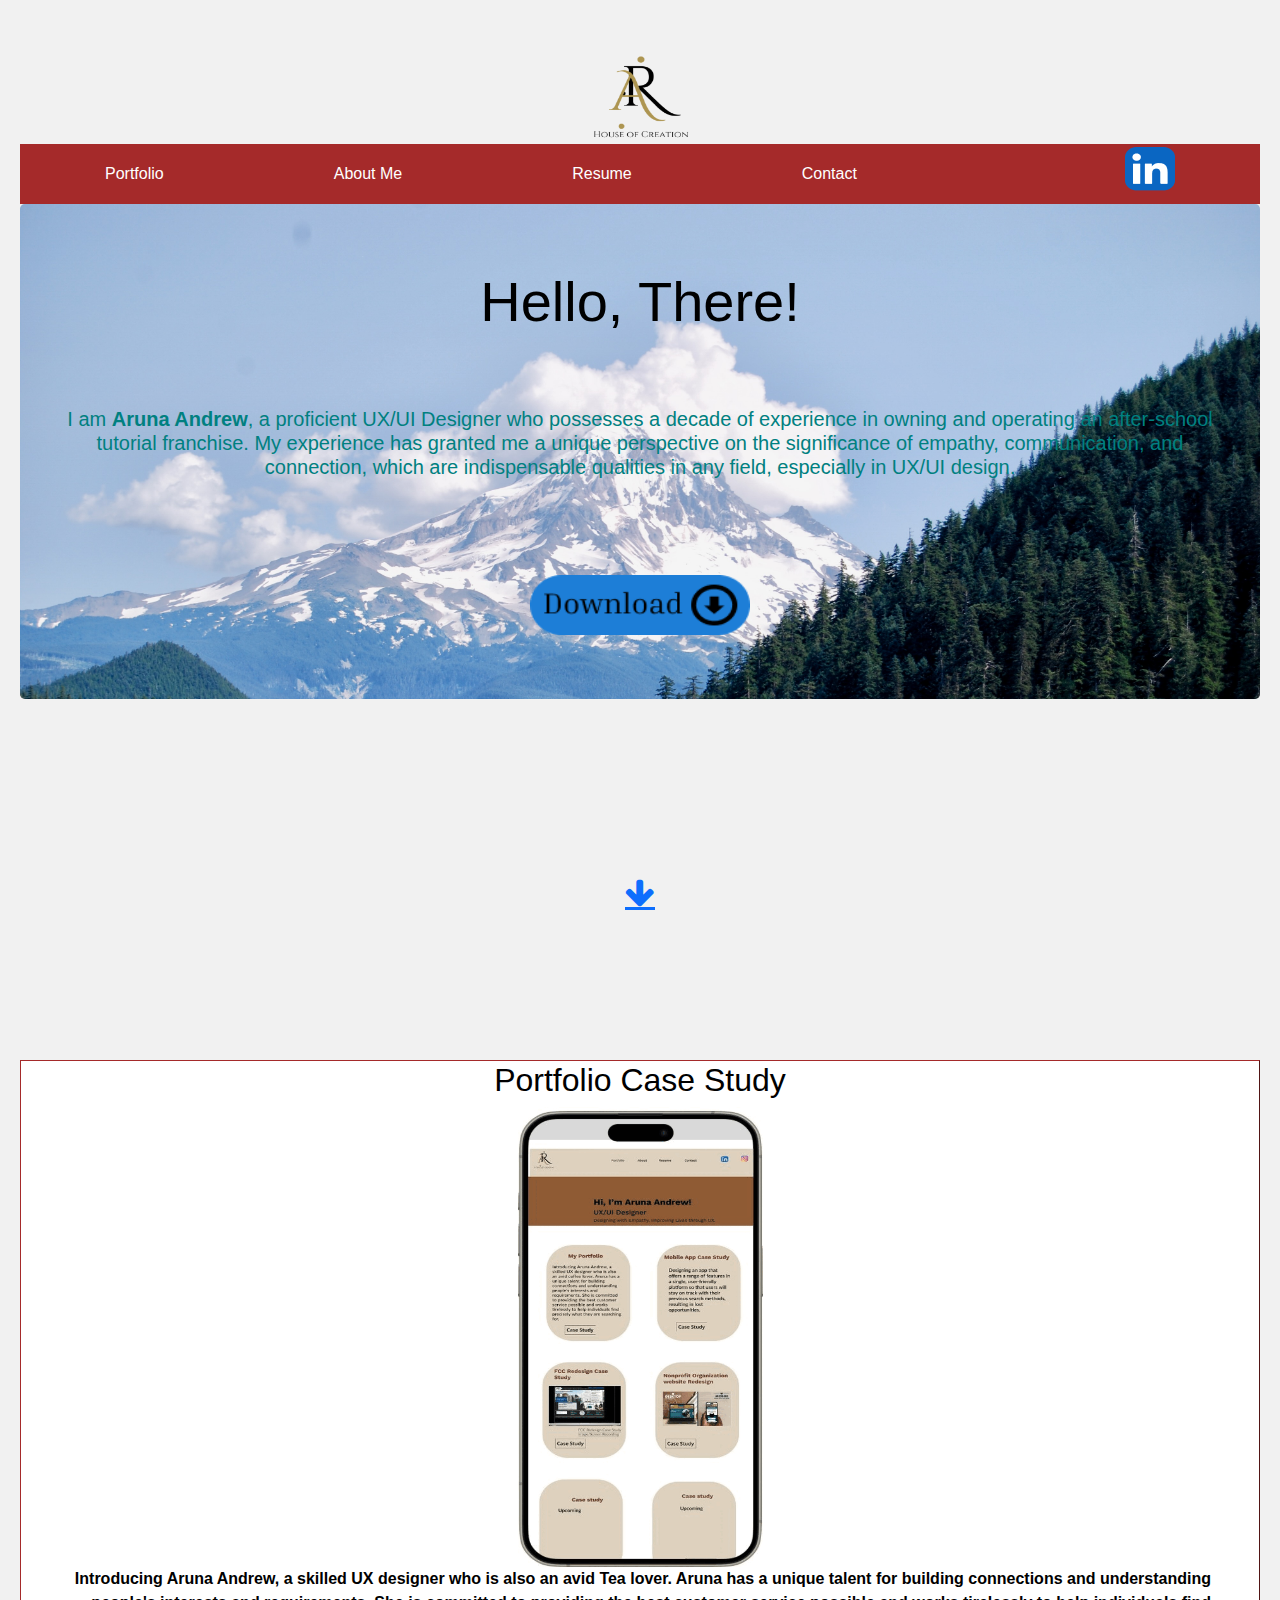
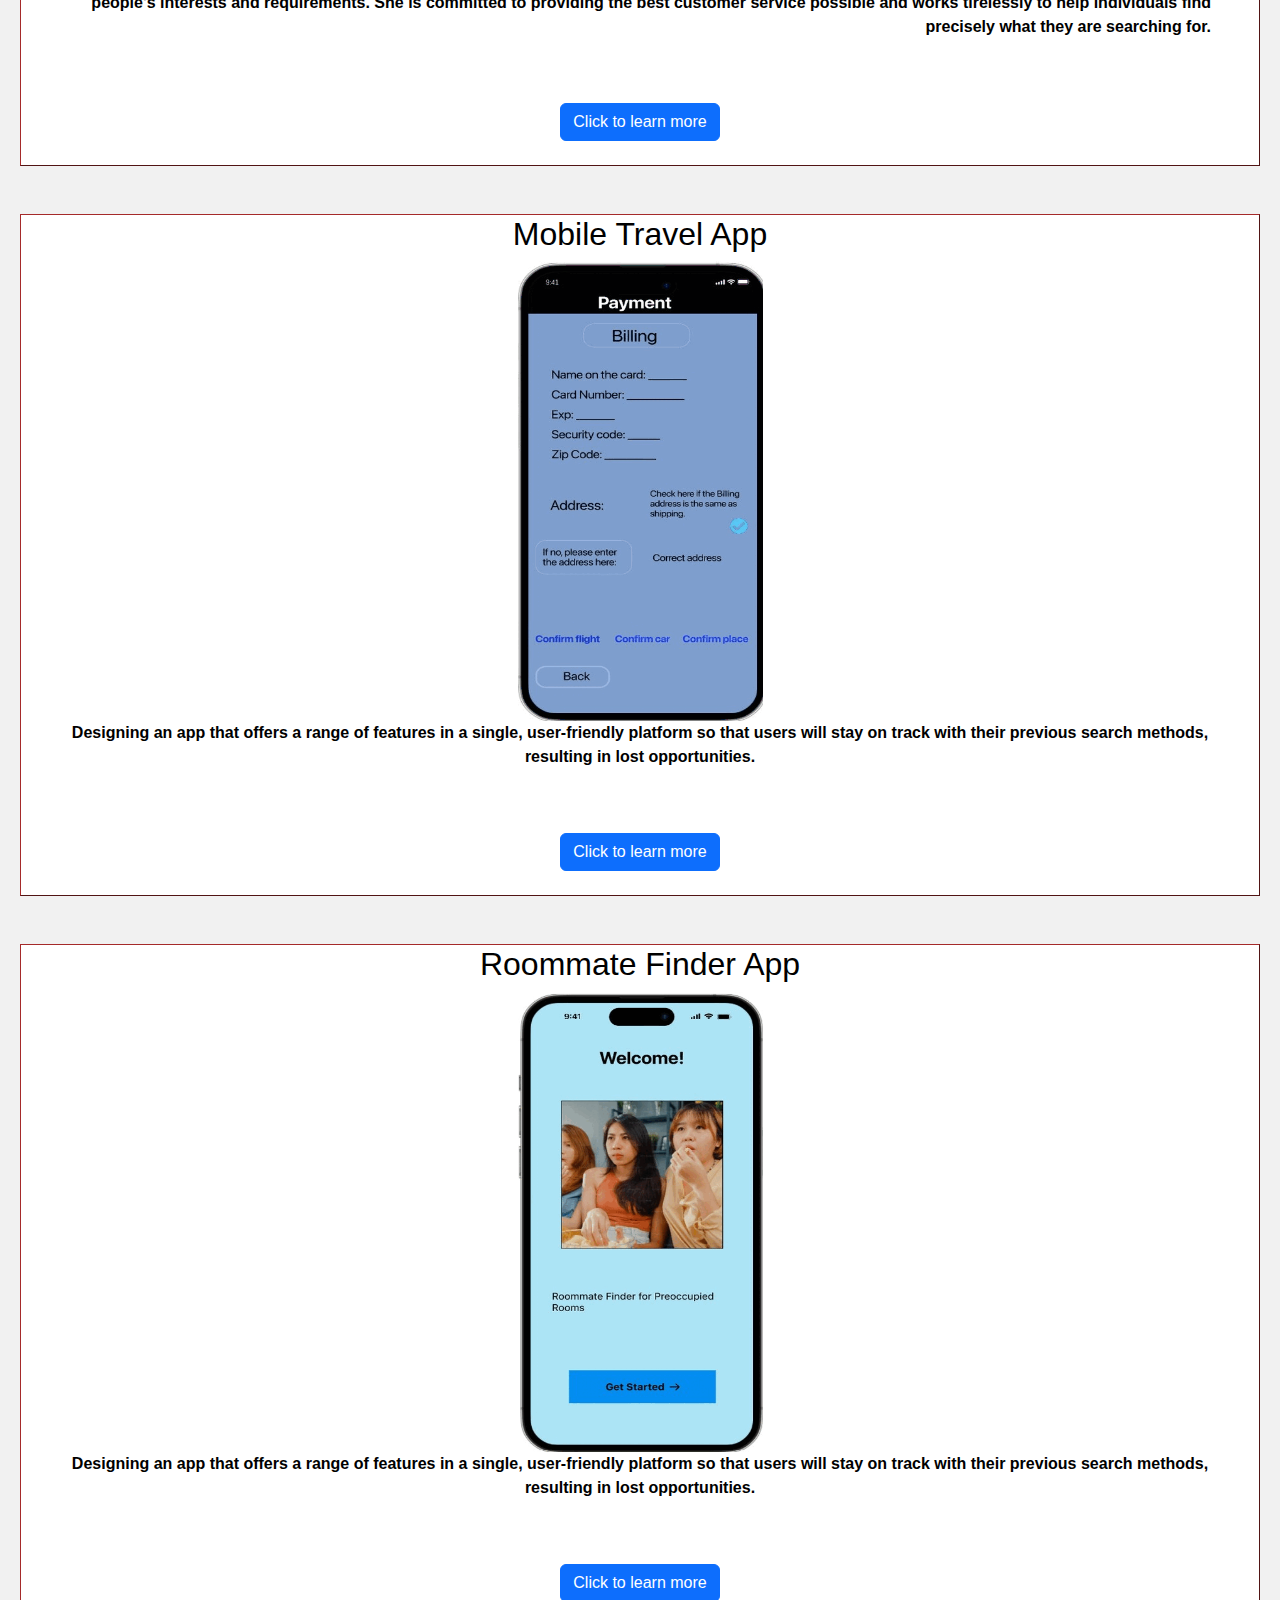
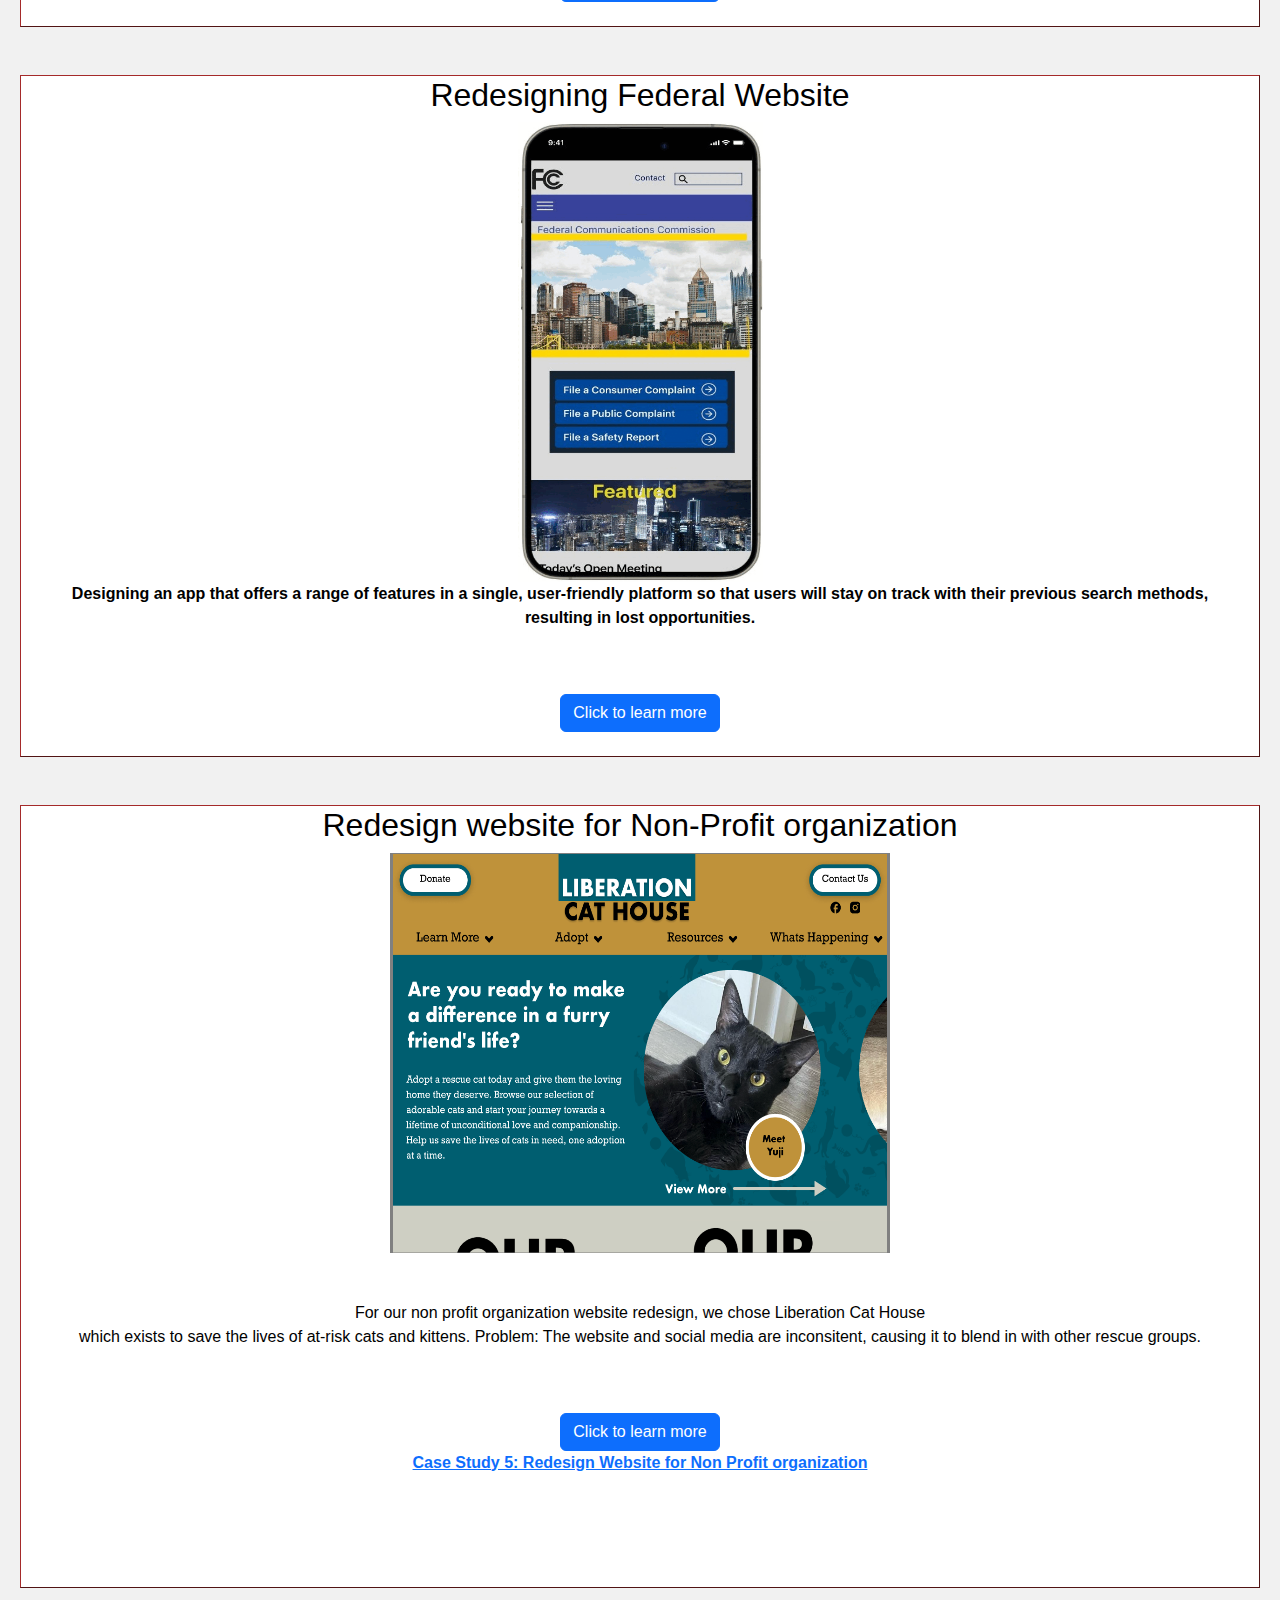
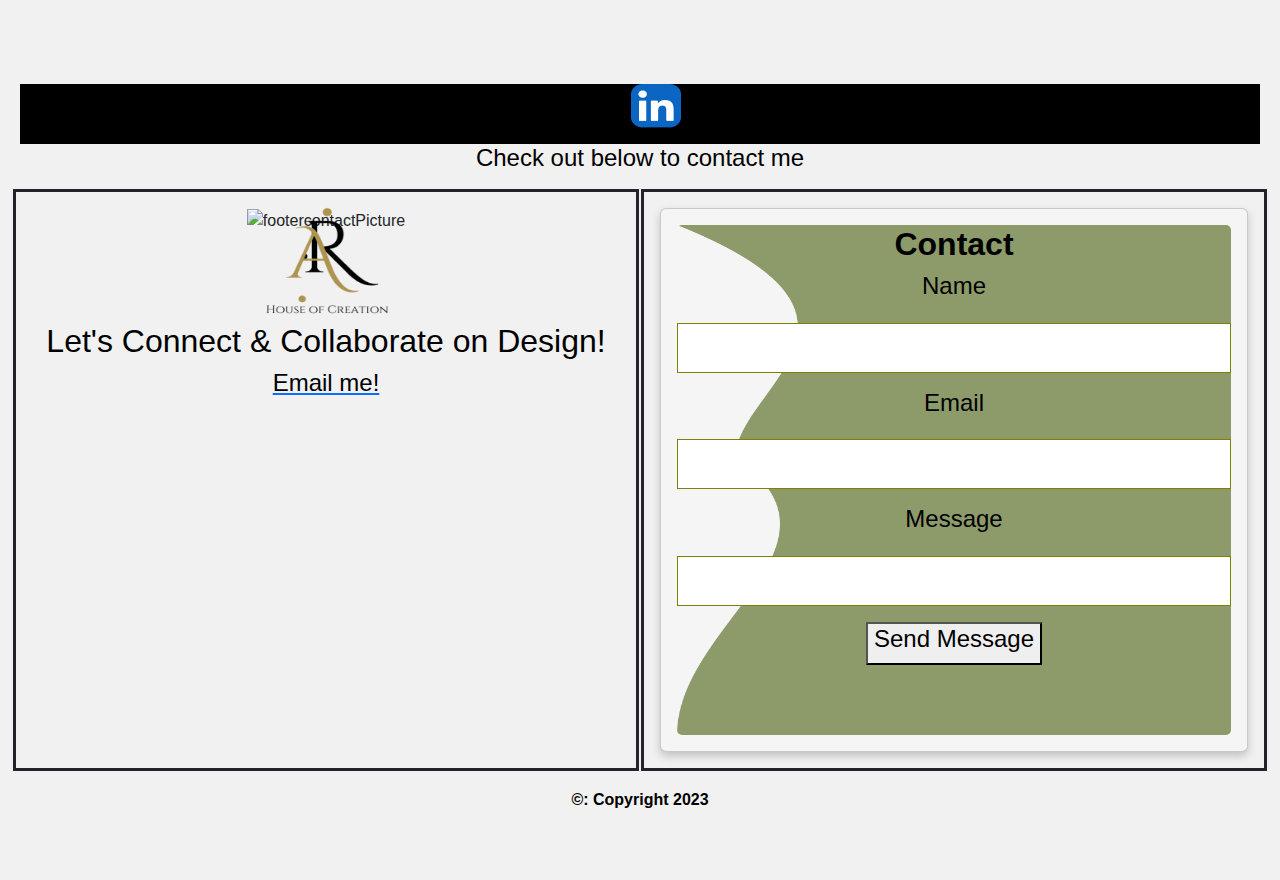
==== commit 6e701182: "updated" ====
--- a/index.html
+++ b/index.html
@@ -31,11 +31,11 @@
         <li><a href="about.html">About Me</a></li>
         <li><a href="resume.html">Resume</a></li>
         <li><a href="contact.html">Contact</a></li>
-        <li class="right"><a href="www.linkedin.com/in/aruna-a" class="social-icon si-rounded si-small si-linkedin">
-          <img src="images/linkedin.png">
-       </a>
+        <li class="right"><a href="https://www.linkedin.com/in/aruna-a/" class="social-icon si-rounded si-small si-linkedin">
+          <img src="images/linkedin.png"></a></li>
+        
       </ul>
-<div style="padding:0 25px;">
+<div style="padding:0 25px;"></div>
 <!--end Nav bar-->
        
         <!-- Paste Jumbotron Code Below-->
@@ -59,22 +59,25 @@
   <br><br>
   <div class="myDiv">
     <h2>Portfolio Case Study</h2>
-    <img src="images/casestudy1image.png" width="245" height="460">
-    <p>Introducing Aruna Andrew, a skilled UX designer who is also an avid coffee lover. Aruna has a unique talent for building connections and understanding people's interests and requirements. She is committed to providing the best customer service possible and works tirelessly to help individuals find precisely what they are searching for.</p>
-    <a href="portfolio.html" class="btn btn-primary">Click to learn more</a>
-            <p>Coming soon</p>
+    <!--<img src="images/casestudy1image.png" width="245" height="460">-->
+    <img src="images/csportfoliomobile.gif" alt="portfolio" width="245" height="460">
+    <p align="right">Introducing Aruna Andrew, a skilled UX designer who is also an avid Tea lover. Aruna has a unique talent for building connections and understanding people's interests and requirements. She is committed to providing the best customer service possible and works tirelessly to help individuals find precisely what they are searching for.</p>
+    <a href="portfoliocs.html" class="btn btn-primary">Click to learn more</a>
+    <br><br>
+            
   </div>
   <br><br>
   
   <div class="myDiv">
-    <h2>Mobile Travel App</h2><img src="images/prototypedMobileApp.jpg" width="245" height="460">
+    <h2>Mobile Travel App</h2><img src="images/cs1mobiletravel.gif" width="245" height="460">
     <p>Designing an app that offers a range of features in a single, user-friendly platform so that users will stay on track with their previous search methods, resulting in lost opportunities.</p>
     <a href="casestudy1.html" class="btn btn-primary">Click to learn more</a>    <br><br>
   </div>
   <br><br>
   <div class="myDiv">
-    <h2>Roommate Finder Appelement</h2>
-    <p><img src="images/prototypedRum8MobApp.jpg" width="245" height="460"></p>
+    <h2>Roommate Finder App</h2>
+   
+    <img src="images/cs2_rum8mobileprptotype.gif"  width="245" height="460">
     <br>
     
     <p>Designing an app that offers a range of features in a single, user-friendly platform so that users will stay on track with their previous search methods, resulting in lost opportunities.</p>
@@ -97,10 +100,20 @@
     Problem: The website and social media are inconsitent, causing it to blend in with other rescue groups.</p>
     <a href="casestudy4.html" class="btn btn-primary">Click to learn more</a>
     <p><a href="https://www.figma.com/proto/8icshN5yVUziQgnNhJKPvk/MASTER-COPY-To-Test-for-Presentation?page-id=52%3A227&type=design&node-id=539-4596&viewport=147%2C338%2C0.03&t=ChZbweXgxmcBA0Q5-1&scaling=scale-down&starting-point-node-id=15%3A170&mode=design">Case Study 5: Redesign Website for Non Profit organization</a></p>
-    <p>coming soon</p></p><br><br>
+    <br><br>
   </div>
   
 <br><br> <br><br>
+<!--cards for case study intro
+<div class="card" style="width: 18rem;">
+  <img src="images/fccvideogif.gif" width="245" height="460">-->
+  <!--<img class="card-img-top" src="images/fccvideogif.gif" alt="Card image cap" width="245" height="460">
+  <div class="card-body">
+    <h5 class="card-title">FCC</h5>
+    <p class="card-text" align="left">Designing an app that offers a range of features in a single, user-friendly platform so that users will stay on track with their previous search methods, resulting in lost opportunities.</p>
+    <a href="casestudy4.html" class="btn btn-primary">Click to learn more</a>
+  </div>-->
+</div>
 </body>
  <!-------------------------in process-->
     <!--<div class="container-fluid">
@@ -194,21 +207,21 @@
     </div>
          </div>-->
          <!-- END MAIN -->
-        
+         
          <!--Footer HTML-->
            <div class="footer">
            <center>
           <ul>
             <li class="center">
-            <a href="www.linkedin.com/in/aruna-a" class="social-icon si-rounded si-small si-linkedin">
-          <img src="images/linkedin.png"></a>
+            <a href="https://www.linkedin.com/in/aruna-a/" class="social-icon si-rounded si-small si-linkedin">
+          <img src="images/linkedin.png"></a></li>
         </ul>
         </center> 
           </div>
 
-    <!--Footer Layout-->
+   
 <!--Footer Layout-->
-<h2>Check out below to contact me </h2>
+<h4>Check out below to contact me </h4>
 <div class="row">
 <div class="col"><img src="images/coffee1.png" alt="footercontactPicture" class="card-img" alt="..." width="max" height="auto">
   <div class="card-img-overlay">
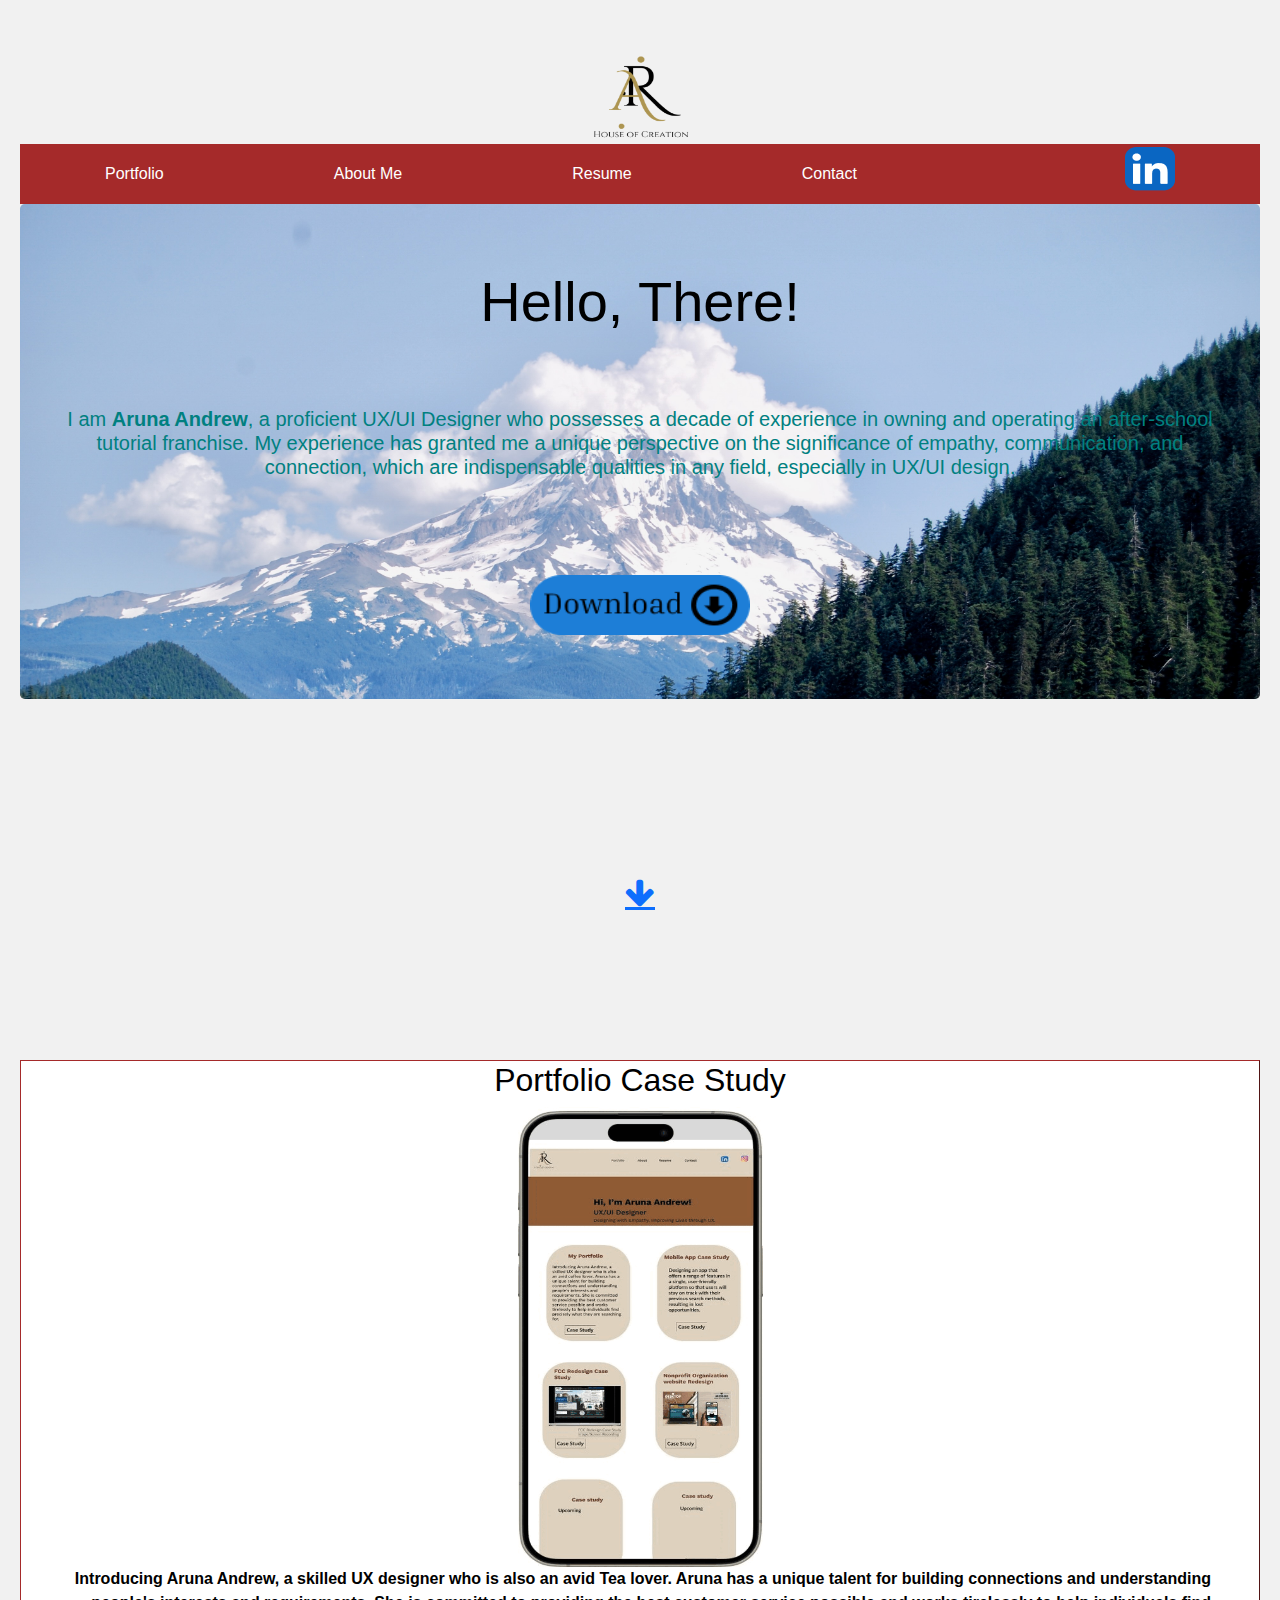
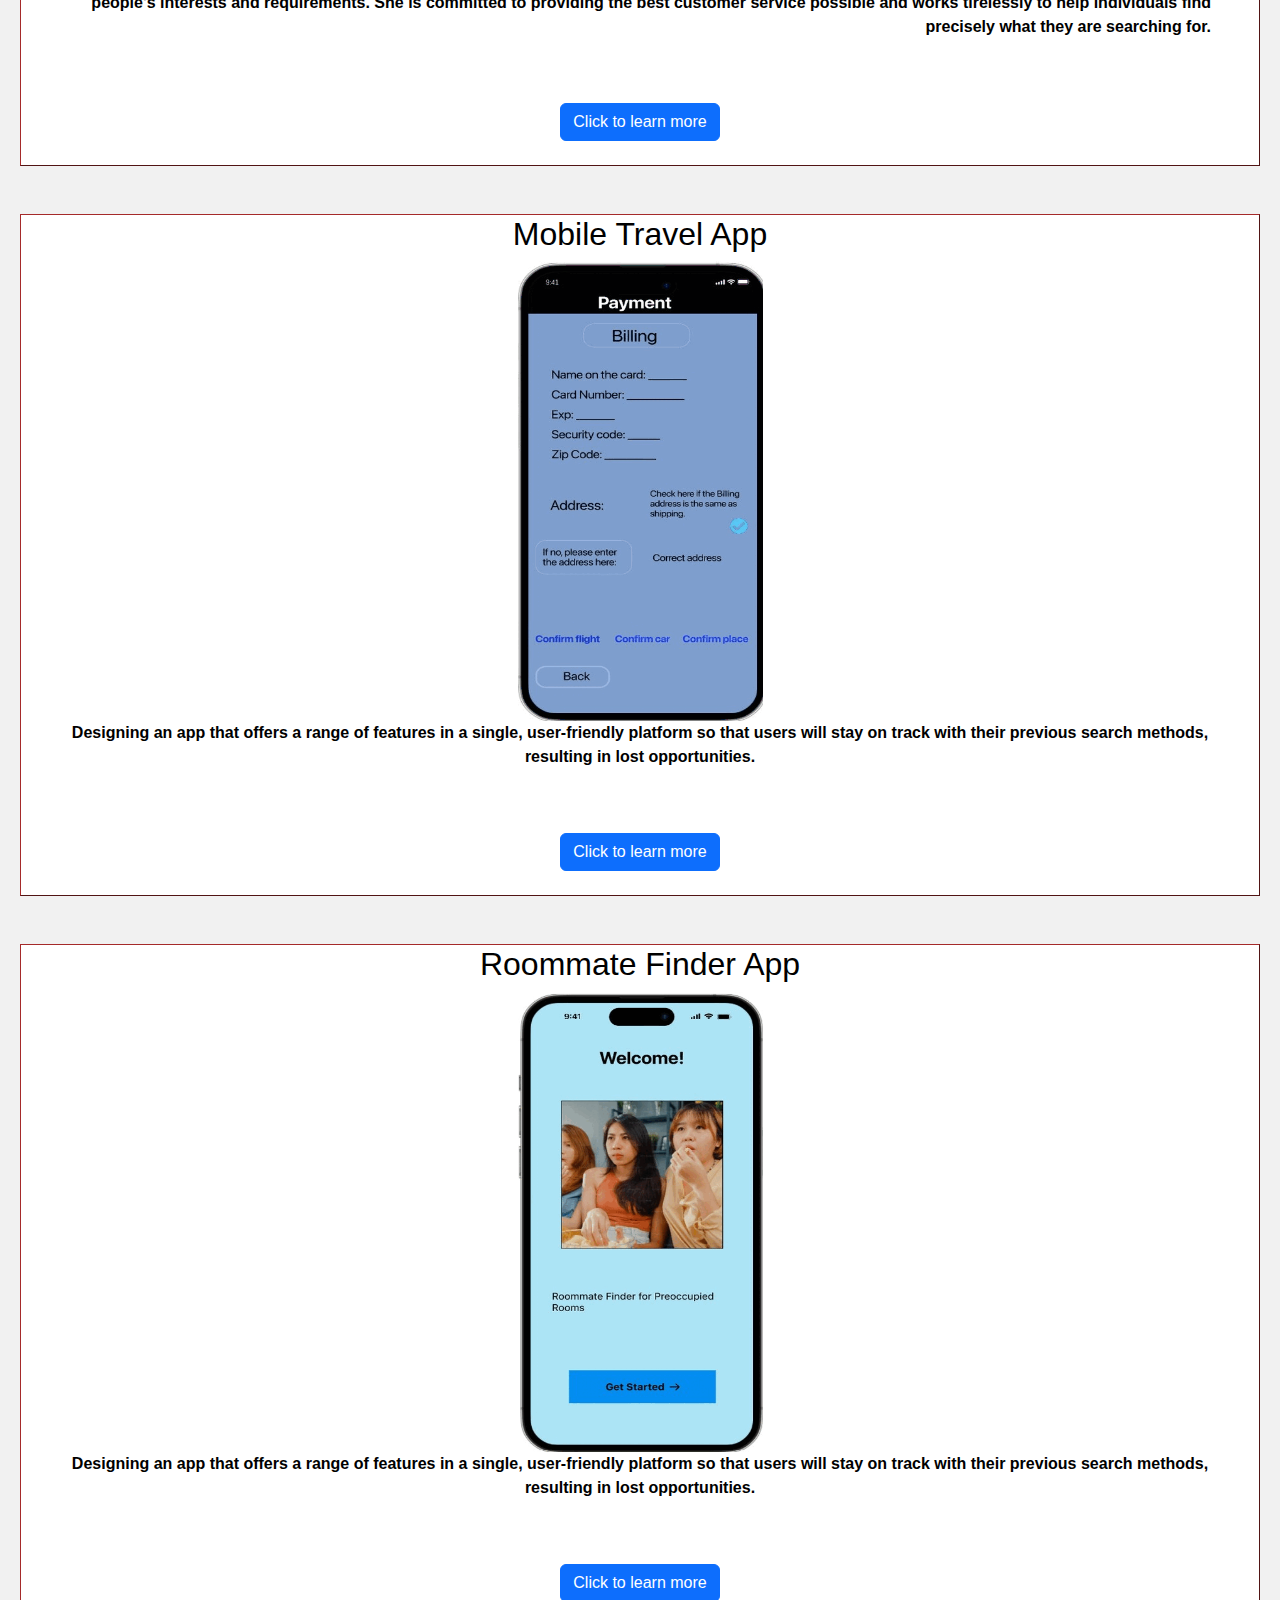
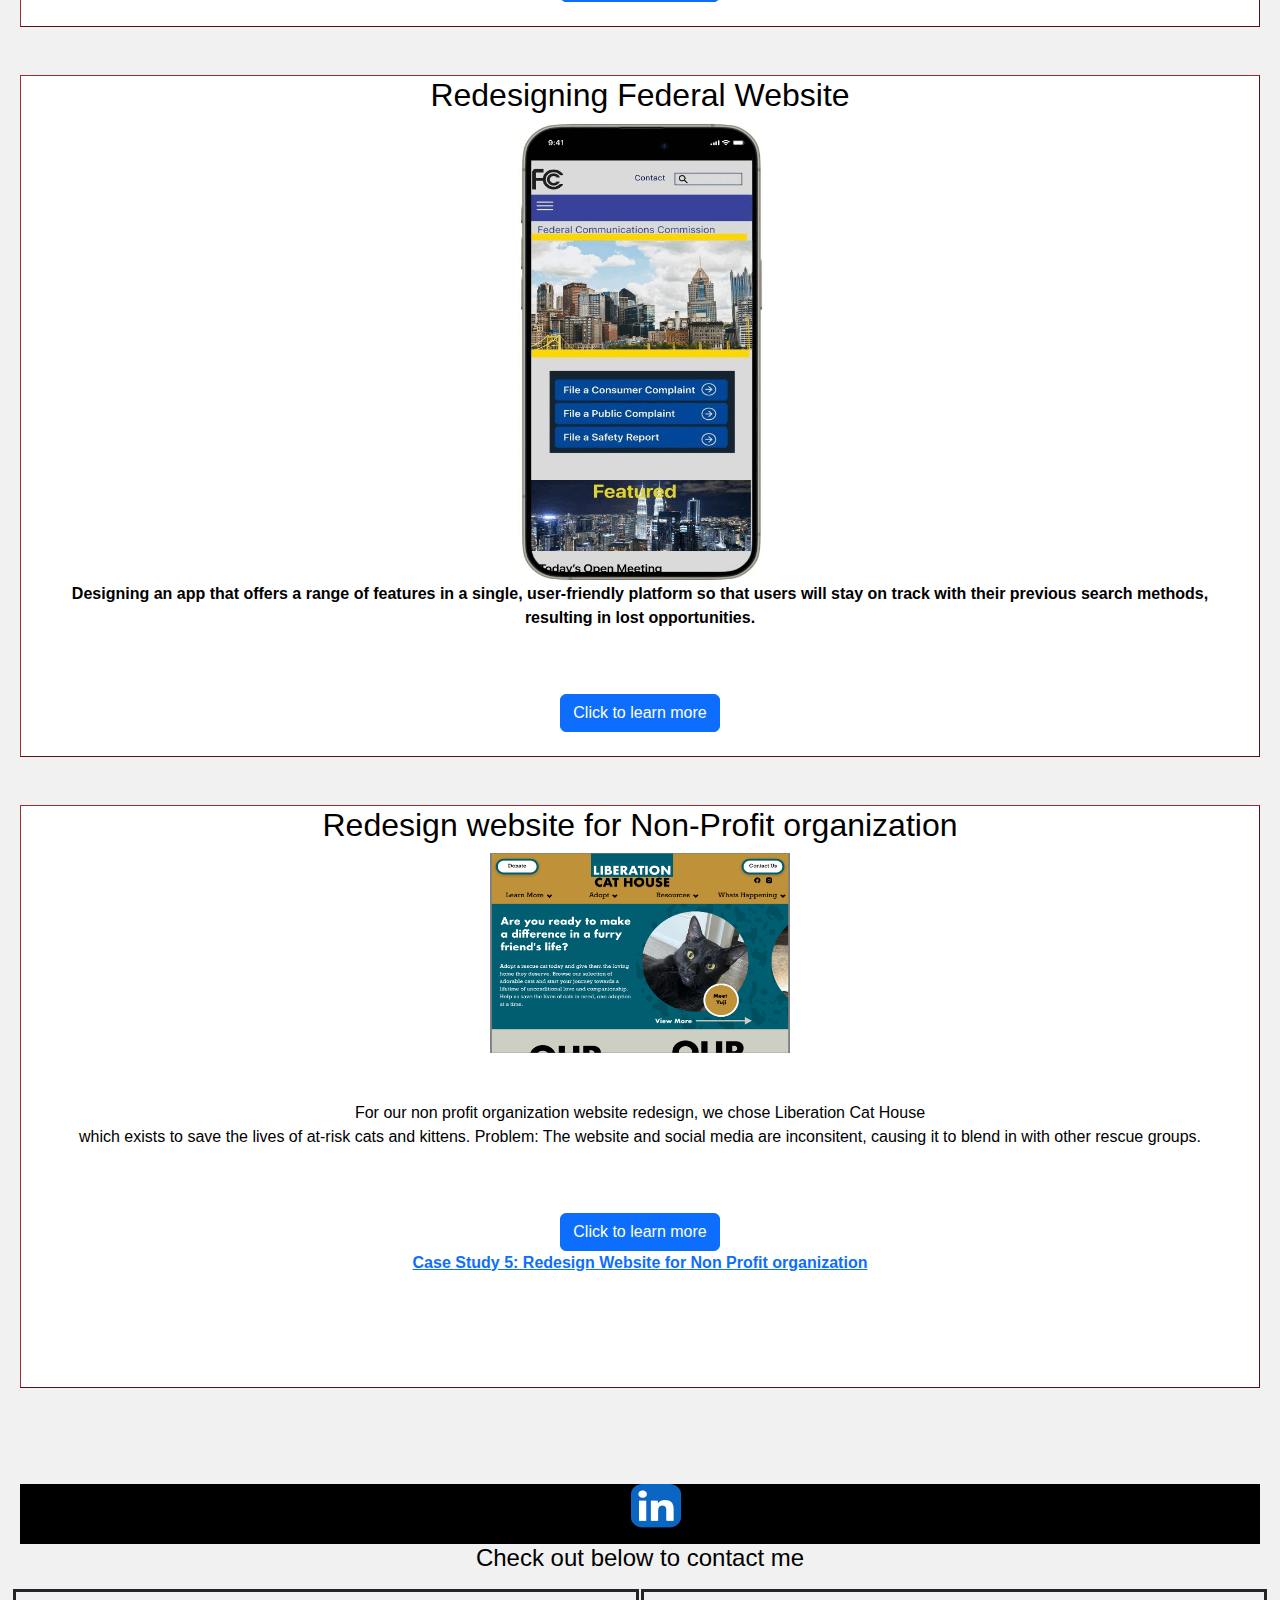
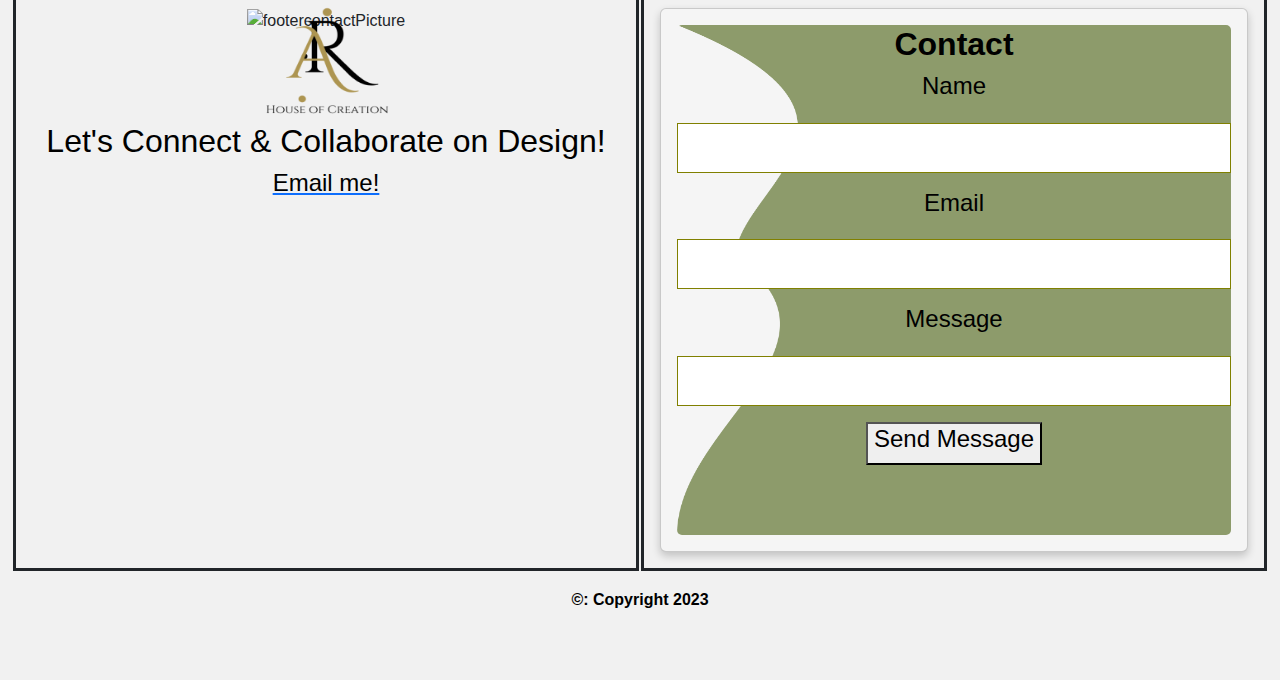
==== commit 75d692ea: "Update index.html" ====
--- a/index.html
+++ b/index.html
@@ -94,7 +94,7 @@
   </div>
   <br><br>
   <div class="myDiv">
-    <h2>Redesign website for Non-Profit organization</h2><img src="images/nonprofitorgredesignimage.png" alt="nonprofitorgredesignimage" width="500" height="400">
+    <h2>Redesign website for Non-Profit organization</h2><img src="images/nonprofitorgredesignimage.png" alt="nonprofitorgredesignimage" width="300" height="200">
     <p>For our non profit organization website redesign, we chose Liberation Cat House <br>
       which exists to save the lives of at-risk cats and kittens.
     Problem: The website and social media are inconsitent, causing it to blend in with other rescue groups.</p>
